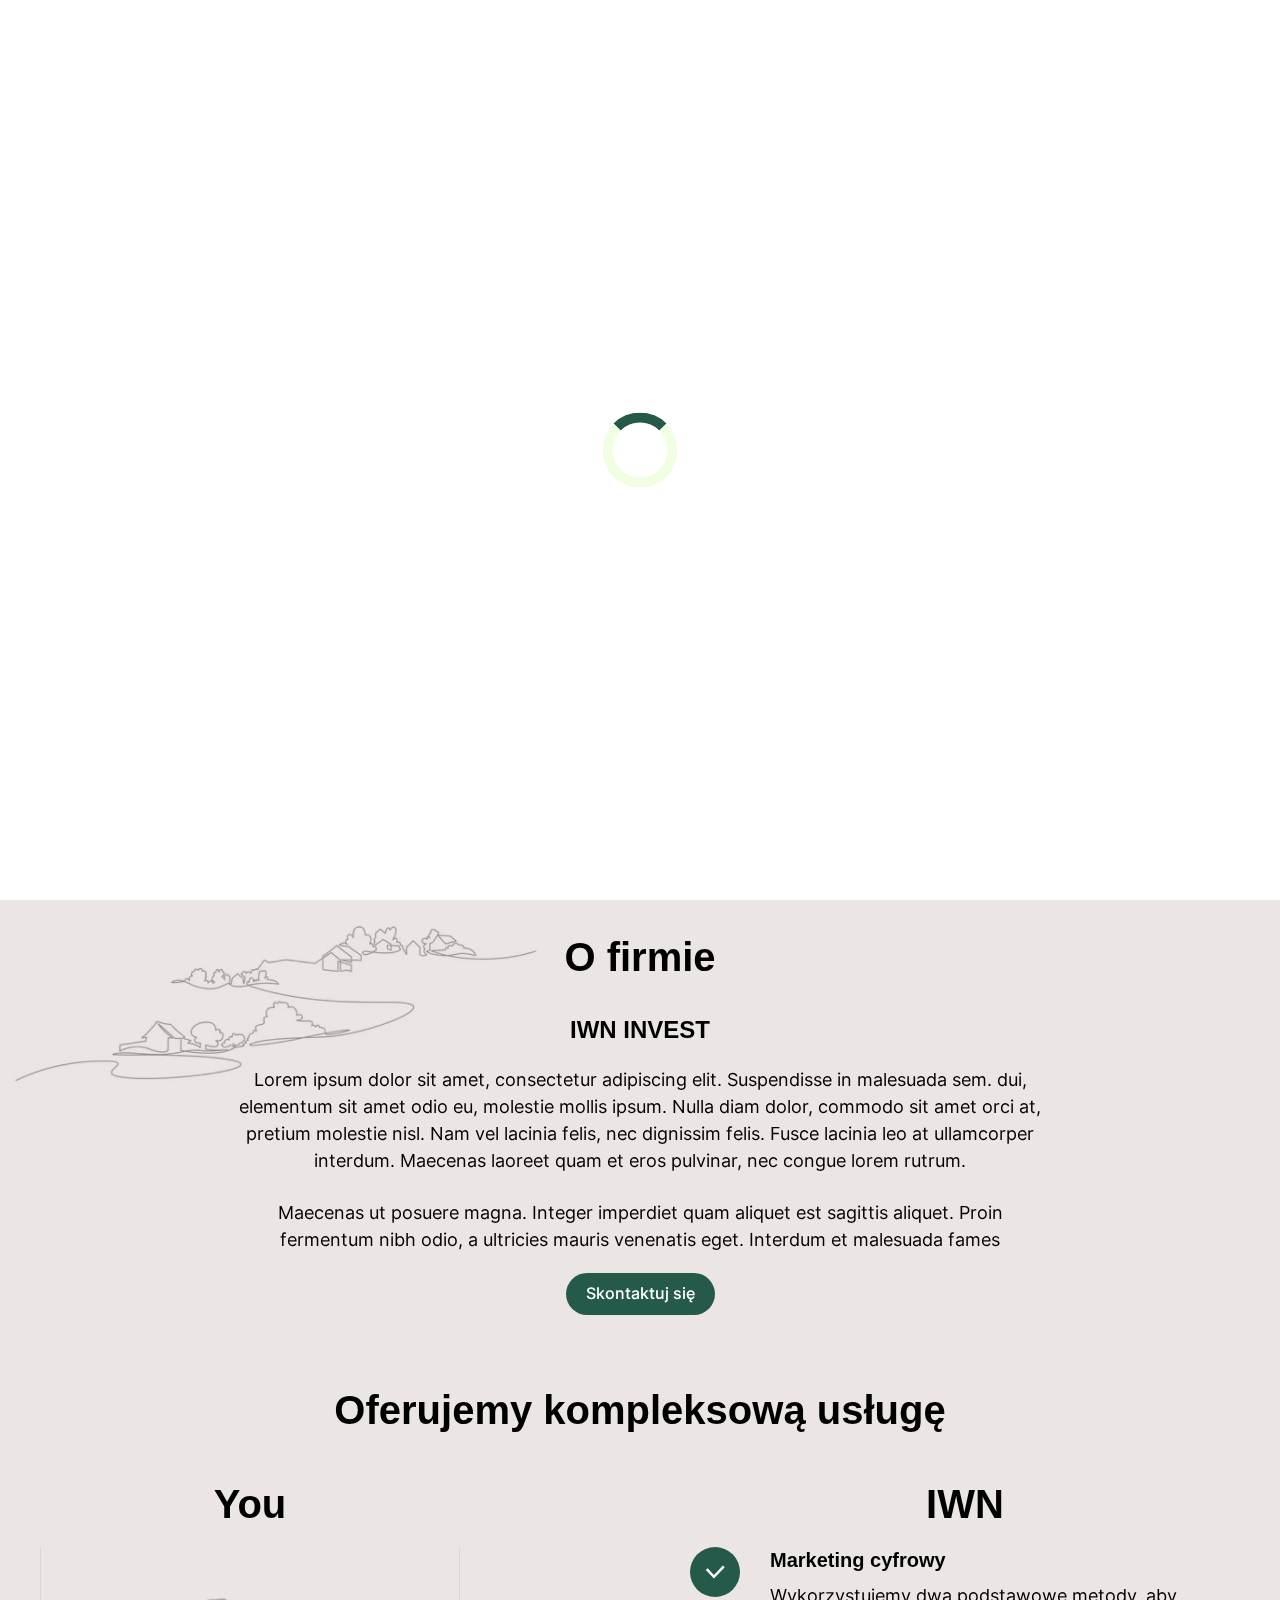
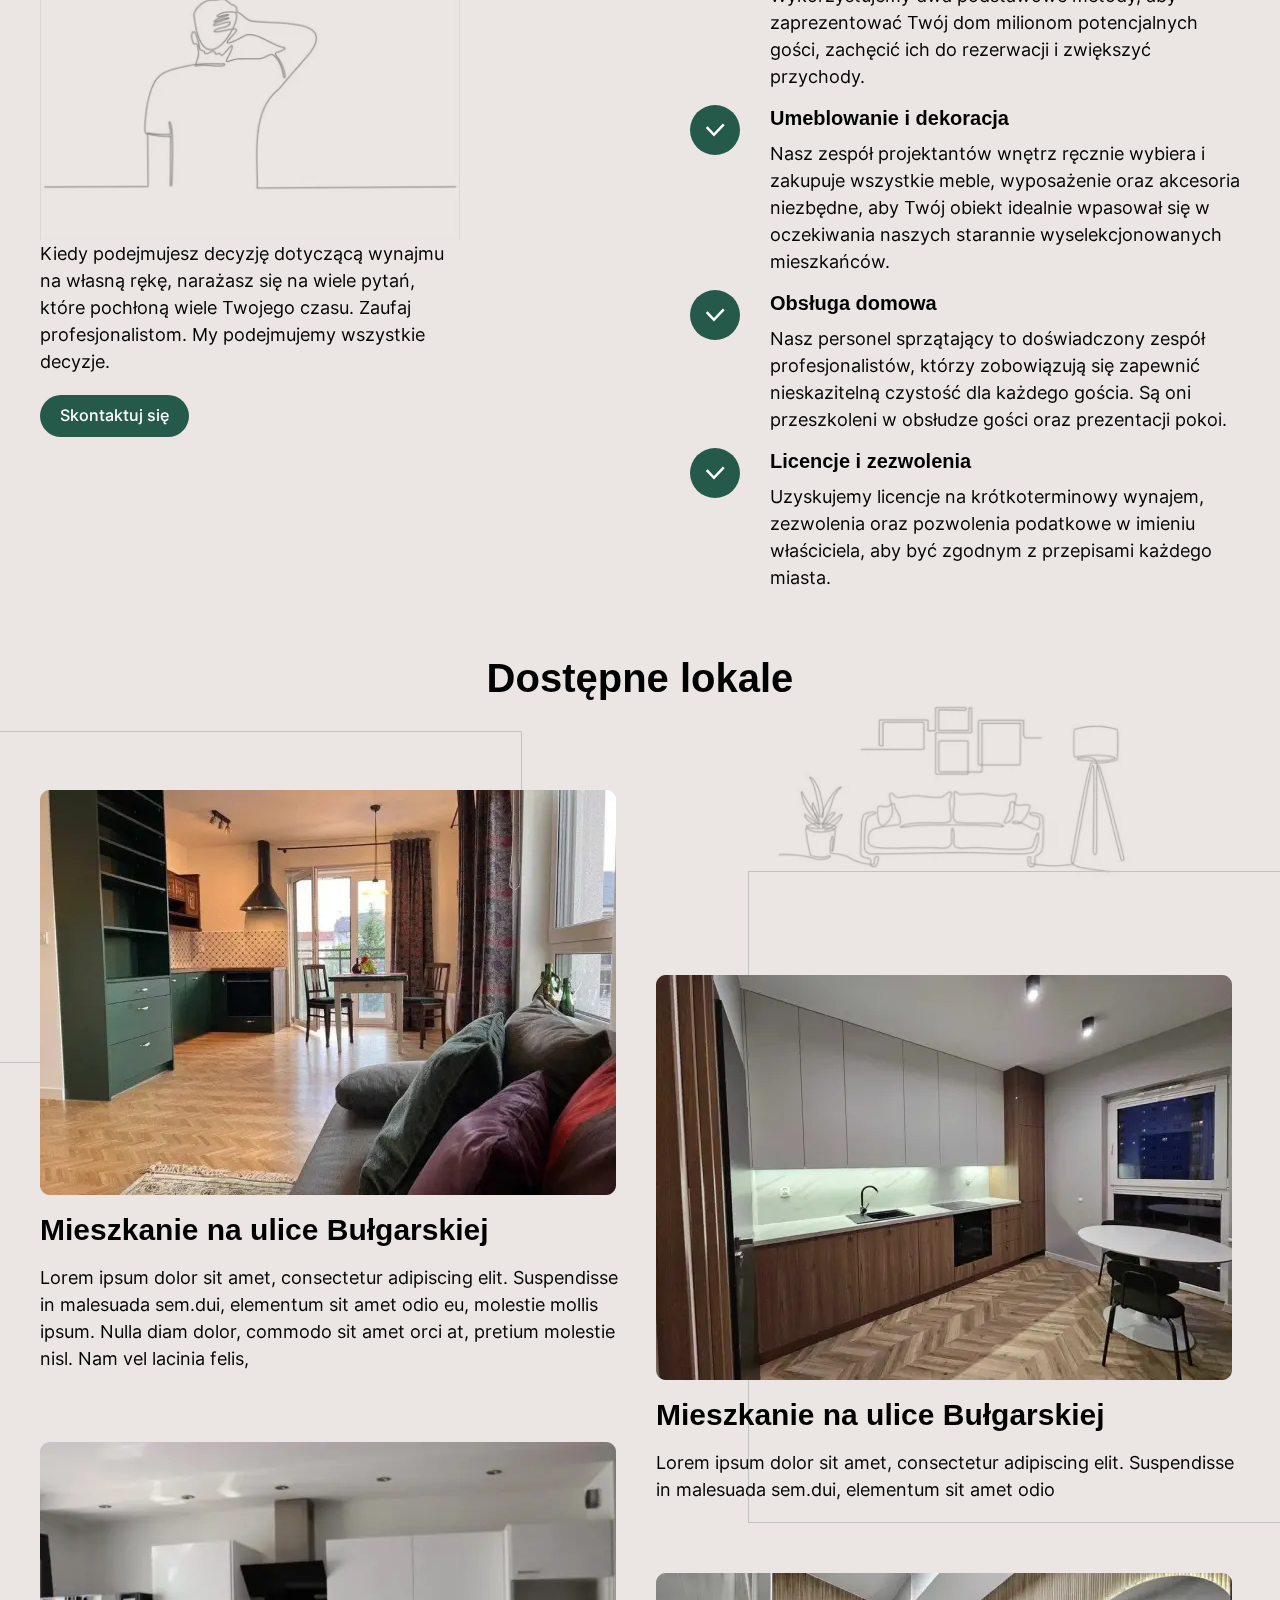
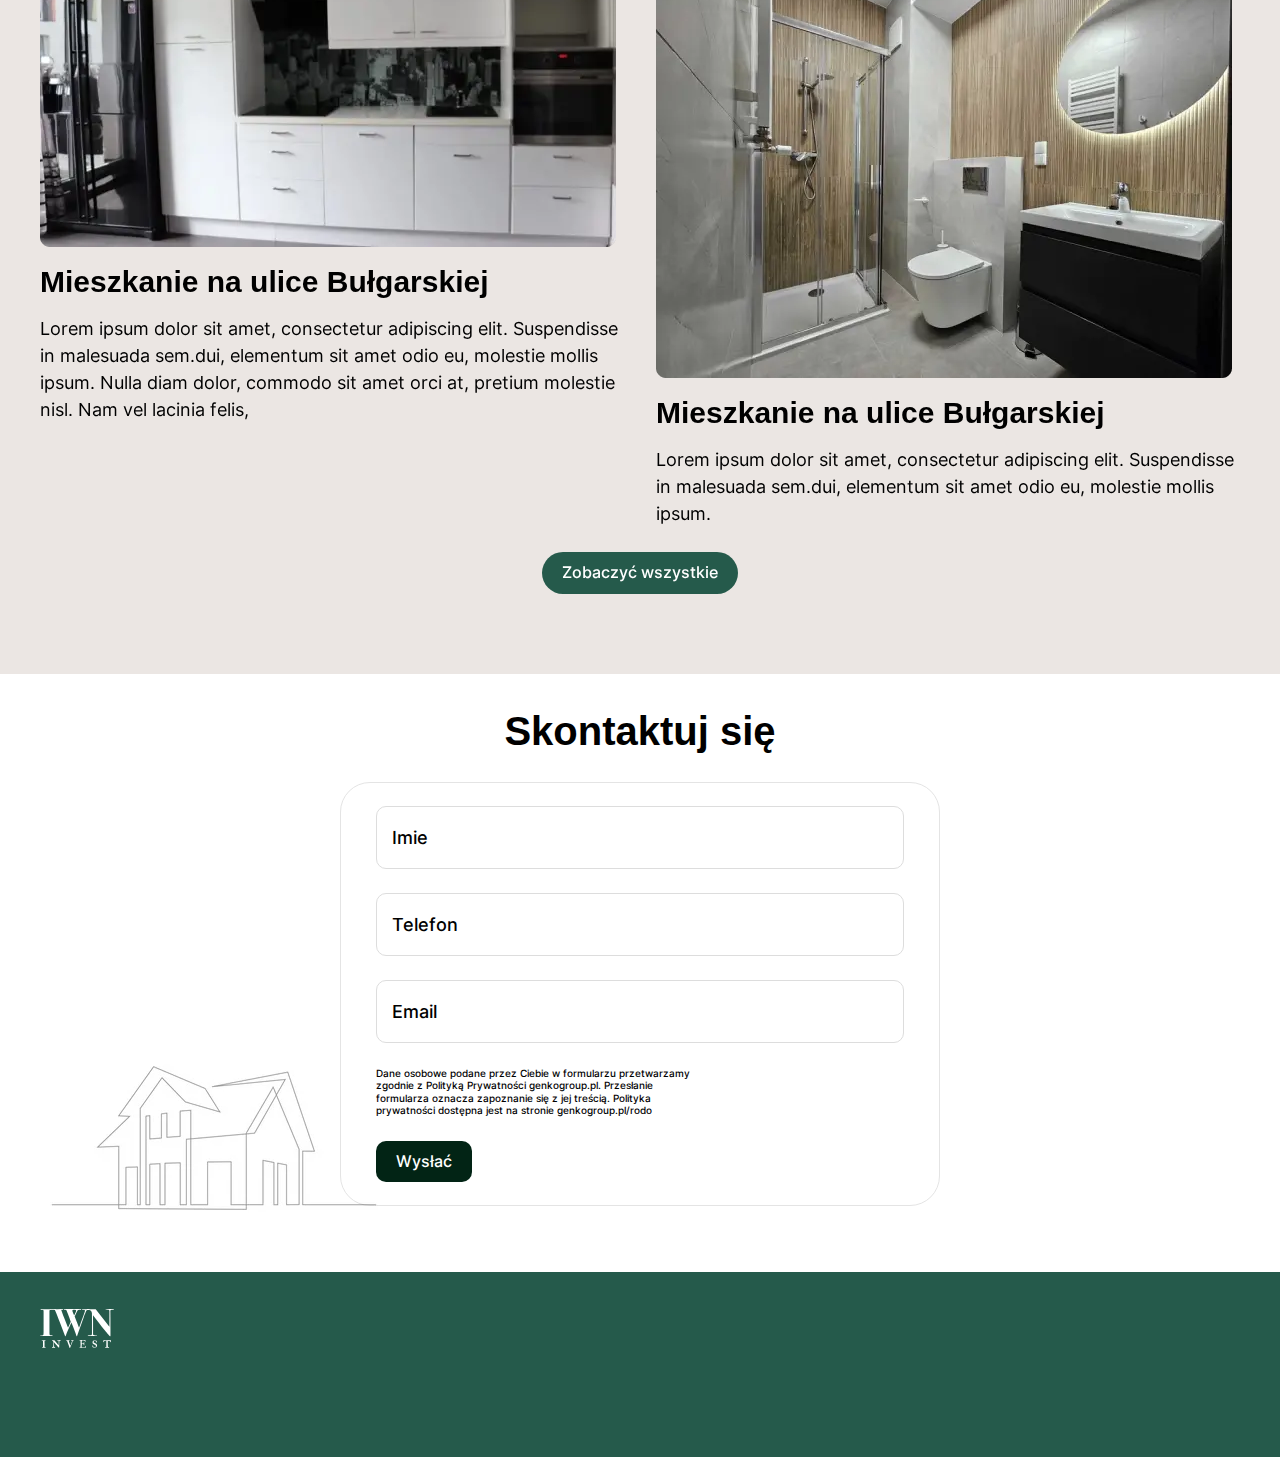
==== index.html @ 182d67d9 "update prod" ====
<!DOCTYPE html>
<html lang="en">
	<head>
	<meta charset="UTF-8" />
	<meta http-equiv="X-UA-Compatible" content="IE=edge" />
	<meta name="viewport" content="width=device-width, initial-scale=1.0" />
	<!-- <link
		rel="icon"
		type="image/x-icon"
		href="https://genkogroup.pl/favicon.ico"
	/> -->
	<link rel="stylesheet" href="css/style.min.css?_v=20240312161203" />
	<title>IWN INVEST</title>
	<link
		rel="stylesheet"
		href="https://cdnjs.cloudflare.com/ajax/libs/animate.css/4.1.1/animate.min.css?_v=20240312161203"
	/>
	<link
		rel="stylesheet"
		href="https://unpkg.com/swiper@8/swiper-bundle.min.css?_v=20240312161203"
	/>
	<link
		rel="stylesheet"
		href="https://cdn.jsdelivr.net/npm/@fancyapps/ui@5.0/dist/fancybox/fancybox.css?_v=20240312161203"
	/>
</head>

	<body id="main-page">
		<div id="preloader" class="preloader">
	<div class="preloader__loader"></div>
</div>
 <header id="header">
	<div class="container">
		<a href="" class="logo">
			<img src="img/icons/logo.svg" alt="logo" />
		</a>
		<nav class="navigation">
			<ul class="menu">
				<li>
					<a href="#section-about-us" class="link link-anchor">O firmie</a>
				</li>
				<li>
					<a href="#section-services" class="link link-anchor"
						>Dla właściciela</a
					>
				</li>
				<li>
					<a href="#section-available-premises" class="link link-anchor"
						>Dostępne lokale</a
					>
				</li>
				<li><a href="#section-contact-form" class="link">Kontakt</a></li>
			</ul>
		</nav>
	</div>
</header>
<a href="javascript: void(0)" class="link-arrow-top hidden">
	<svg
		width="32"
		height="21"
		viewBox="0 0 32 21"
		fill="none"
		xmlns="http://www.w3.org/2000/svg"
	>
		<path d="M1 20L16 2L31 20" stroke="white" stroke-width="2" />
	</svg>
</a>

		<main id="main">
			<section class="section-slider">
				<div class="container">
					<!-- Slider main container -->
					<div class="swiper slider-main-block">
						<!-- Additional required wrapper -->
						<div class="swiper-wrapper">
							<!-- Slides -->
							<div class="swiper-slide">
								<picture><source srcset="img/slider/slide-pic.webp" type="image/webp"><img src="img/slider/slide-pic.png" alt="slide picture" /></picture>
							</div>
							<div class="swiper-slide">
								<picture><source srcset="img/slider/slide-pic.webp" type="image/webp"><img src="img/slider/slide-pic.png" alt="slide picture" /></picture>
							</div>
							<div class="swiper-slide">
								<picture><source srcset="img/slider/slide-pic.webp" type="image/webp"><img src="img/slider/slide-pic.png" alt="slide picture" /></picture>
							</div>
							<div class="swiper-slide">
								<picture><source srcset="img/slider/slide-pic.webp" type="image/webp"><img src="img/slider/slide-pic.png" alt="slide picture" /></picture>
							</div>
							<div class="swiper-slide">
								<picture><source srcset="img/slider/slide-pic.webp" type="image/webp"><img src="img/slider/slide-pic.png" alt="slide picture" /></picture>
							</div>
						</div>
						<!-- If we need pagination -->
						<!-- <div class="swiper-pagination"></div> -->

						<!-- If we need navigation buttons -->
						<!-- <div class="swiper-button-prev"></div>
						<div class="swiper-button-next"></div> -->

						<!-- If we need scrollbar -->
						<!-- <div class="swiper-scrollbar"></div> -->
					</div>
					<h1 class="h1">Pozwól IWN zarządzać Twoją nieruchomością</h1>
					<a href="#section-contact-form" class="button variant1">Skontaktuj</a>
				</div>
			</section>
			<section class="section-about-us" id="section-about-us">
				<div class="image">
					<picture><source srcset="img/village.webp" type="image/webp"><img src="img/village.png" alt="village" /></picture>
				</div>
				<div class="container">
					<div class="content">
						<h2 class="h2">O firmie</h2>
						<h4 class="h4">IWN INVEST</h4>
						<p class="normalText mb">
							Lorem ipsum dolor sit amet, consectetur adipiscing elit.
							Suspendisse in malesuada sem. dui, elementum sit amet odio eu,
							molestie mollis ipsum. Nulla diam dolor, commodo sit amet orci at,
							pretium molestie nisl. Nam vel lacinia felis, nec dignissim felis.
							Fusce lacinia leo at ullamcorper interdum. Maecenas laoreet quam
							et eros pulvinar, nec congue lorem rutrum.
						</p>
						<p class="normalText">
							Maecenas ut posuere magna. Integer imperdiet quam aliquet est
							sagittis aliquet. Proin fermentum nibh odio, a ultricies mauris
							venenatis eget. Interdum et malesuada fames
						</p>
						<a href="#section-contact-form" class="button variant2"
							>Skontaktuj się</a
						>
					</div>
				</div>
			</section>
			<section class="section-services" id="section-services">
				<div class="container">
					<h2 class="h2">Oferujemy kompleksową usługę</h2>
					<div class="content">
						<div class="item">
							<h2 class="h2">You</h2>
							<div class="picture">
								<picture><source srcset="img/person.webp" type="image/webp"><img src="img/person.png" alt="person" /></picture>
							</div>
							<p class="normalText">
								Kiedy podejmujesz decyzję dotyczącą wynajmu na własną rękę,
								narażasz się na wiele pytań, które pochłoną wiele Twojego czasu.
								Zaufaj profesjonalistom. My podejmujemy wszystkie decyzje.
							</p>
							<a href="#section-contact-form" class="button variant2"
								>Skontaktuj się</a
							>
						</div>
						<div class="item">
							<h2 class="h2">IWN</h2>
							<div class="row-item">
								<div class="check">
									<svg
										width="24"
										height="16"
										viewBox="0 0 24 16"
										fill="none"
										xmlns="http://www.w3.org/2000/svg"
									>
										<path
											d="M2.05933 4.5081L10.7335 13.7067L22.5305 1.19659"
											stroke="white"
											stroke-width="3"
										/>
									</svg>
								</div>
								<div class="description">
									<h5 class="h5">Marketing сyfrowy</h5>
									<p class="normalText">
										Wykorzystujemy dwa podstawowe metody, aby zaprezentować Twój
										dom milionom potencjalnych gości, zachęcić ich do rezerwacji
										i zwiększyć przychody.
									</p>
								</div>
							</div>
							<div class="row-item">
								<div class="check">
									<svg
										width="24"
										height="16"
										viewBox="0 0 24 16"
										fill="none"
										xmlns="http://www.w3.org/2000/svg"
									>
										<path
											d="M2.05933 4.5081L10.7335 13.7067L22.5305 1.19659"
											stroke="white"
											stroke-width="3"
										/>
									</svg>
								</div>
								<div class="description">
									<h5 class="h5">Umeblowanie i dekoracja</h5>
									<p class="normalText">
										Nasz zespół projektantów wnętrz ręcznie wybiera i zakupuje
										wszystkie meble, wyposażenie oraz akcesoria niezbędne, aby
										Twój obiekt idealnie wpasował się w oczekiwania naszych
										starannie wyselekcjonowanych mieszkańców.
									</p>
								</div>
							</div>
							<div class="row-item">
								<div class="check">
									<svg
										width="24"
										height="16"
										viewBox="0 0 24 16"
										fill="none"
										xmlns="http://www.w3.org/2000/svg"
									>
										<path
											d="M2.05933 4.5081L10.7335 13.7067L22.5305 1.19659"
											stroke="white"
											stroke-width="3"
										/>
									</svg>
								</div>
								<div class="description">
									<h5 class="h5">Obsługa domowa</h5>
									<p class="normalText">
										Nasz personel sprzątający to doświadczony zespół
										profesjonalistów, którzy zobowiązują się zapewnić
										nieskazitelną czystość dla każdego gościa. Są oni
										przeszkoleni w obsłudze gości oraz prezentacji pokoi.
									</p>
								</div>
							</div>
							<div class="row-item">
								<div class="check">
									<svg
										width="24"
										height="16"
										viewBox="0 0 24 16"
										fill="none"
										xmlns="http://www.w3.org/2000/svg"
									>
										<path
											d="M2.05933 4.5081L10.7335 13.7067L22.5305 1.19659"
											stroke="white"
											stroke-width="3"
										/>
									</svg>
								</div>
								<div class="description">
									<h5 class="h5">Licencje i zezwolenia</h5>
									<p class="normalText">
										Uzyskujemy licencje na krótkoterminowy wynajem, zezwolenia
										oraz pozwolenia podatkowe w imieniu właściciela, aby być
										zgodnym z przepisami każdego miasta.
									</p>
								</div>
							</div>
						</div>
					</div>
				</div>
			</section>
			<section
				class="section-available-premises"
				id="section-available-premises"
			>
				<div class="container">
					<h2 class="h2">Dostępne lokale</h2>
					<div class="image">
						<picture><source srcset="img/interior.webp" type="image/webp"><img src="img/interior.png" alt="interior" /></picture>
					</div>
					<div class="content">
						<div class="column">
							<a href="cart-page.html" class="cart">
								<div class="picture">
									<picture><source srcset="img/pic-1.webp" type="image/webp"><img src="img/pic-1.png" alt="pic 1" /></picture>
								</div>
								<h3 class="h3">Mieszkanie na ulice Bułgarskiej</h3>
								<p class="normalText">
									Lorem ipsum dolor sit amet, consectetur adipiscing elit.
									Suspendisse in malesuada sem.dui, elementum sit amet odio eu,
									molestie mollis ipsum. Nulla diam dolor, commodo sit amet orci
									at, pretium molestie nisl. Nam vel lacinia felis,
								</p>
							</a>
							<a href="cart-page.html" class="cart">
								<div class="picture">
									<picture><source srcset="img/pic-3.webp" type="image/webp"><img src="img/pic-3.png" alt="pic 3" /></picture>
								</div>
								<h3 class="h3">Mieszkanie na ulice Bułgarskiej</h3>
								<p class="normalText">
									Lorem ipsum dolor sit amet, consectetur adipiscing elit.
									Suspendisse in malesuada sem.dui, elementum sit amet odio eu,
									molestie mollis ipsum. Nulla diam dolor, commodo sit amet orci
									at, pretium molestie nisl. Nam vel lacinia felis,
								</p>
							</a>
						</div>
						<div class="column">
							<a href="cart-page.html" class="cart">
								<div class="picture">
									<picture><source srcset="img/pic-2.webp" type="image/webp"><img src="img/pic-2.png" alt="pic 2" /></picture>
								</div>
								<h3 class="h3">Mieszkanie na ulice Bułgarskiej</h3>
								<p class="normalText">
									Lorem ipsum dolor sit amet, consectetur adipiscing elit.
									Suspendisse in malesuada sem.dui, elementum sit amet odio
								</p>
							</a>
							<a href="cart-page.html" class="cart">
								<div class="picture">
									<picture><source srcset="img/pic-4.webp" type="image/webp"><img src="img/pic-4.png" alt="pic 4" /></picture>
								</div>
								<h3 class="h3">Mieszkanie na ulice Bułgarskiej</h3>
								<p class="normalText">
									Lorem ipsum dolor sit amet, consectetur adipiscing elit.
									Suspendisse in malesuada sem.dui, elementum sit amet odio eu,
									molestie mollis ipsum.
								</p>
							</a>
						</div>
					</div>
					<a href="catalog-page.html" class="button variant2"
						>Zobaczyć wszystkie</a
					>
				</div>
			</section>
			<section class="section-contact-form" id="section-contact-form">
	<div class="image">
		<picture><source srcset="img/house.webp" type="image/webp"><img src="img/house.png" alt="house" /></picture>
	</div>
	<div class="container">
		<h2 class="h2">Skontaktuj się</h2>
		<from class="form">
			<input type="text" placeholder="Imie" name="imie" />
			<input type="text" placeholder="Telefon" name="telefon" />
			<input type="text" placeholder="Email" name="email" />
			<p class="smallText">
				Dane osobowe podane przez Ciebie w formularzu przetwarzamy zgodnie z
				Polityką Prywatności genkogroup.pl. Przesłanie formularza oznacza
				zapoznanie się z jej treścią. Polityka prywatności dostępna jest na
				stronie genkogroup.pl/rodo
			</p>
			<button class="button variant3">Wysłać</button>
		</from>
	</div>
</section>

		</main>
		<footer id="footer">
	<div class="container">
		<a href="" class="logo">
			<img src="img/icons/logo.svg" alt="logo" />
		</a>
	</div>
</footer>

		<script src="js/app.min.js?_v=20240312161203"></script>
	</body>
</html>
---- css/style.min.css ----
@font-face{font-family:InterMedium;font-display:swap;src:url(../fonts/Inter-Medium.woff2) format("woff2"),url(../fonts/Inter-Medium.woff) format("woff");font-weight:500;font-style:normal}@font-face{font-family:InterRegular;font-display:swap;src:url(../fonts/Inter-Regular.woff2) format("woff2"),url(../fonts/Inter-Regular.woff) format("woff");font-weight:400;font-style:normal}@font-face{font-family:InterSemibold;font-display:swap;src:url(../fonts/Inter-SemiBold.woff2) format("woff2"),url(../fonts/Inter-SemiBold.woff) format("woff");font-weight:600;font-style:normal}@font-face{font-family:TimesNewRomanBold;font-display:swap;src:url(../fonts/Times-New-Roman-Bold.woff2) format("woff2"),url(../fonts/Times-New-Roman-Bold.woff) format("woff");font-weight:400;font-style:normal}#header{position:absolute;left:0;right:0;top:20px}#header .container{display:-webkit-box;display:-ms-flexbox;display:flex;-webkit-box-pack:justify;-ms-flex-pack:justify;justify-content:space-between;-webkit-box-align:end;-ms-flex-align:end;align-items:flex-end}#header .container .logo{display:-webkit-box;display:-ms-flexbox;display:flex}#header .container .navigation .menu{display:-webkit-box;display:-ms-flexbox;display:flex;-webkit-box-align:center;-ms-flex-align:center;align-items:center;gap:0 50px}#footer{background-color:#255a4b;height:185px;padding:25px 0}#footer .container .logo{display:-webkit-box;display:-ms-flexbox;display:flex;width:-webkit-fit-content;width:-moz-fit-content;width:fit-content}.section-contact-form{padding:30px 0 66px;position:relative;background-color:#fff}.section-contact-form .image{max-width:360px;left:34px;bottom:14px}.section-contact-form .container .h2{margin-bottom:24px}.section-contact-form .container .form{max-width:600px;margin:0 auto;width:100%;display:-webkit-box;display:-ms-flexbox;display:flex;-webkit-box-orient:vertical;-webkit-box-direction:normal;-ms-flex-direction:column;flex-direction:column;gap:24px;border:1px solid #e4e4e4;border-radius:30px;padding:23px 35px}.section-contact-form .container .form .smallText{width:330px}#catalog-page #header .container .logo{-webkit-filter:invert(1);filter:invert(1)}#catalog-page #header .container .link{color:#000}#catalog-page #header .container .link:hover{color:#fff}#catalog-page #main .section-available-premises{padding:136px 0 40px}#catalog-page #main .section-available-premises .container .h2{margin-bottom:120px}#catalog-page #main .section-available-premises .container:before{top:115px}#catalog-page #main .section-available-premises .container:after{top:265px}#cart-page #header .container .logo{-webkit-filter:invert(1);filter:invert(1)}#cart-page #header .container .link{color:#000}#cart-page #header .container .link:hover{color:#fff}#cart-page #main .section-information-cart{padding:136px 0 130px}#cart-page #main .section-information-cart .container{position:relative}#cart-page #main .section-information-cart .container .image{max-width:380px;bottom:-90px;right:0}#cart-page #main .section-information-cart .container .h2{margin-bottom:42px}#cart-page #main .section-information-cart .container .gallery{margin-bottom:42px;display:-webkit-box;display:-ms-flexbox;display:flex;-webkit-box-orient:horizontal;-webkit-box-direction:normal;-ms-flex-flow:row wrap;flex-flow:row wrap;-webkit-box-pack:justify;-ms-flex-pack:justify;justify-content:space-between;gap:42px 0}#cart-page #main .section-information-cart .container .gallery .gallery-picture{display:-webkit-box;display:-ms-flexbox;display:flex}#cart-page #main .section-information-cart .container .description .normalText{margin-bottom:20px}#cart-page #main .section-information-cart .container .description>.h4{margin-bottom:20px;text-align:left}#cart-page #main .section-information-cart .container .description .item.mb{margin-bottom:20px}#cart-page #main .section-information-cart .container .description .item .largeText{margin-top:7px}#cart-page #main .section-information-cart .container .description .wrapper-item{display:-webkit-box;display:-ms-flexbox;display:flex;-webkit-box-align:stretch;-ms-flex-align:stretch;align-items:stretch;gap:78px;margin-bottom:20px}::-webkit-scrollbar{width:8px}::-webkit-scrollbar-track{background:#ddd}::-webkit-scrollbar-thumb{background:#022415}::-webkit-scrollbar-thumb:window-inactive{background:#022415}::-moz-selection{background:#ddd;color:#fff}::selection{background:#ddd;color:#fff}a,a:focus,button,button:focus,input,input:focus,textarea,textarea:focus{outline:0!important}:focus{outline:0!important;outline-offset:0!important}select,select:focus{outline:0!important}*{margin:0;padding:0;-webkit-box-sizing:border-box;box-sizing:border-box}body{position:relative;font-size:18px;line-height:27px;font-family:InterRegular,sans-serif,sans-serif;color:#000;background-color:#ebe6e3}picture{display:-webkit-box;display:-ms-flexbox;display:flex;-webkit-box-pack:center;-ms-flex-pack:center;justify-content:center}picture img{width:100%}button{cursor:pointer;border:none;background:0 0}input{border:1px solid #ddd;background-color:#fff;border-radius:10px;padding:17px 15px;width:100%;font-size:18px;line-height:27px;letter-spacing:1%;font-family:InterMedium,sans-serif;color:#000}input::-webkit-input-placeholder{color:#000;opacity:1}input::-moz-placeholder{color:#000;opacity:1}input:-ms-input-placeholder{color:#000;opacity:1}input::-ms-input-placeholder{color:#000;opacity:1}input::placeholder{color:#000;opacity:1}input:-ms-input-placeholder{color:#000}input::-ms-input-placeholder{color:#000}ul{list-style:none;margin:0;padding:0}h1,h2,h3,h4,h5,h6{text-align:center}.h1{font-size:60px;line-height:81px;color:#fff;font-family:TimesNewRomanBold,sans-serif}.h2{font-size:40px;line-height:54px;color:#000;font-family:TimesNewRomanBold,sans-serif}.h3{font-size:30px;line-height:40.5px;color:#000;font-family:TimesNewRomanBold,sans-serif}.h4{font-size:24px;line-height:32.4px;color:#000;font-family:TimesNewRomanBold,sans-serif}.h5{font-size:20px;line-height:27px;color:#000;font-family:TimesNewRomanBold,sans-serif}li{font-size:initial;line-height:initial}a{text-decoration:none}.link{font-size:18px;line-height:24.3px;color:#fff;font-family:TimesNewRomanBold,sans-serif;-webkit-transition:.5s all;-o-transition:.5s all;transition:.5s all}.link:hover{color:#022415}.largeText{font-size:24px;line-height:32.4px;font-family:InterSemiBold,sans-serif;color:#000}.normalText{font-size:18px;line-height:27px;font-family:InterRegular,sans-serif;letter-spacing:1%;color:#000}.littleText{font-size:16px;line-height:24px;font-family:InterMedium,sans-serif;letter-spacing:1%;color:#000}.smallText{font-size:10px;line-height:12.5px;font-family:InterMedium,sans-serif;letter-spacing:1%;color:#000}.button{font-size:16px;line-height:21.6px;padding:10px 20px;width:-webkit-fit-content;width:-moz-fit-content;width:fit-content;-webkit-transition:.5s all;-o-transition:.5s all;transition:.5s all;display:-webkit-box;display:-ms-flexbox;display:flex;font-family:InterMedium,sans-serif}.button.variant1{color:#000;background-color:#f0ffe2;border-radius:100px}.button.variant1:hover{color:#fff;background-color:#022415}.button.variant2{color:#fff;background-color:#255a4b;border-radius:100px}.button.variant2:hover{color:#000;background-color:#f0ffe2}.button.variant3{color:#fff;background-color:#022415;border-radius:10px}.button.variant3:hover{background-color:#255a4b}.hidden{display:none!important}.container{margin:0 auto;max-width:1200px;width:100%}.image{display:-webkit-box;display:-ms-flexbox;display:flex;position:absolute;width:100%}.image img{width:100%;mix-blend-mode:multiply}.link-arrow-top{width:50px;height:50px;border:none;border-radius:50%;background-color:#022415;outline:0;cursor:pointer;position:fixed;right:50px;bottom:50px;z-index:90;display:-webkit-box;display:-ms-flexbox;display:flex;-webkit-box-align:center;-ms-flex-align:center;align-items:center;-webkit-box-pack:center;-ms-flex-pack:center;justify-content:center;-webkit-transition:.5s all;-o-transition:.5s all;transition:.5s all}.link-arrow-top svg{width:20px}.link-arrow-top:hover{background-color:#255a4b}.preloader{position:fixed;left:0;top:0;width:100%;height:100%;background-color:#fff;z-index:1000;-webkit-transition:.5s all;-o-transition:.5s all;transition:.5s all;opacity:1;visibility:visible}.preloader__loader{width:75px;height:75px;border:10px solid #f0ffe2;position:absolute;border-radius:50%;border-top-color:#255a4b;left:50%;top:50%;-webkit-transform:translate(-50%,-50%);-ms-transform:translate(-50%,-50%);transform:translate(-50%,-50%);-webkit-animation:2s spin infinite linear;animation:2s spin infinite linear}.preloader.done{opacity:0;visibility:hidden}@-webkit-keyframes spin{from{-webkit-transform:translate(-50%,-50%) rotate(0);transform:translate(-50%,-50%) rotate(0)}to{-webkit-transform:translate(-50%,-50%) rotate(360deg);transform:translate(-50%,-50%) rotate(360deg)}}@keyframes spin{from{-webkit-transform:translate(-50%,-50%) rotate(0);transform:translate(-50%,-50%) rotate(0)}to{-webkit-transform:translate(-50%,-50%) rotate(360deg);transform:translate(-50%,-50%) rotate(360deg)}}.link-back{display:-webkit-box;display:-ms-flexbox;display:flex;position:absolute;left:0;z-index:1;top:20px}.section-available-premises .container{position:relative}.section-available-premises .container:before{content:"";position:absolute;width:600px;z-index:0;height:330px;left:-120px;top:80px;border:1px solid #c2c2c2}.section-available-premises .container:after{content:"";position:absolute;border:1px solid #c2c2c2;width:620px;height:650px;top:220px;z-index:0;right:-130px}.section-available-premises .container .content{position:relative;z-index:1;display:-webkit-box;display:-ms-flexbox;display:flex;-webkit-box-align:start;-ms-flex-align:start;align-items:flex-start;-webkit-box-pack:justify;-ms-flex-pack:justify;justify-content:space-between}.section-available-premises .container .content .column{width:calc(50% - 16px);display:-webkit-box;display:-ms-flexbox;display:flex;-webkit-box-orient:vertical;-webkit-box-direction:normal;-ms-flex-direction:column;flex-direction:column;gap:70px 0}.section-available-premises .container .content .column:last-child{padding-top:185px}.section-available-premises .container .content .column .cart{width:100%}.section-available-premises .container .content .column .cart:hover .picture img{-webkit-transform:scale(1.04);-ms-transform:scale(1.04);transform:scale(1.04)}.section-available-premises .container .content .column .cart .picture{display:-webkit-box;display:-ms-flexbox;display:flex;margin-bottom:15px}.section-available-premises .container .content .column .cart .picture img{width:100%;-webkit-transition:.5s all;-o-transition:.5s all;transition:.5s all}.section-available-premises .container .content .column .cart h3{text-align:left;margin-bottom:13px}.section-available-premises .container .button{margin:25px auto 0}#main-page #main .section-slider{padding-top:106px;height:100vh;background-color:#255a4b;display:-webkit-box;display:-ms-flexbox;display:flex;-webkit-box-align:center;-ms-flex-align:center;align-items:center}#main-page #main .section-slider .container{position:relative}#main-page #main .section-slider .container .slider-main-block{width:100%}#main-page #main .section-slider .container .slider-main-block .swiper-slide img{width:100%}#main-page #main .section-slider .container .h1{left:50%;-webkit-transform:translateX(-50%);-ms-transform:translateX(-50%);transform:translateX(-50%);z-index:10;bottom:100px;width:100%;position:absolute}#main-page #main .section-slider .container .button{margin:30px auto 0}#main-page #main .section-about-us{padding:30px 0 34px;position:relative}#main-page #main .section-about-us .image{max-width:532px;left:9px;top:0}#main-page #main .section-about-us .container{display:-webkit-box;display:-ms-flexbox;display:flex;-webkit-box-pack:center;-ms-flex-pack:center;justify-content:center}#main-page #main .section-about-us .container .content{max-width:820px;width:100%}#main-page #main .section-about-us .container .content .h2{margin-bottom:30px}#main-page #main .section-about-us .container .content .h4{margin-bottom:20px}#main-page #main .section-about-us .container .content .mb{margin-bottom:25px}#main-page #main .section-about-us .container .content p{text-align:center}#main-page #main .section-about-us .container .content .button{margin:20px auto 0}#main-page #main .section-services{padding:34px 0 30px}#main-page #main .section-services .container>.h2{margin-bottom:40px}#main-page #main .section-services .container .content{display:-webkit-box;display:-ms-flexbox;display:flex;-webkit-box-align:start;-ms-flex-align:start;align-items:flex-start;-webkit-box-pack:justify;-ms-flex-pack:justify;justify-content:space-between;gap:80px}#main-page #main .section-services .container .content .item{width:calc(50% - 50px)}#main-page #main .section-services .container .content .item:first-child{max-width:420px;width:100%}#main-page #main .section-services .container .content .item .h2{margin-bottom:16px}#main-page #main .section-services .container .content .item .button{margin-top:20px}#main-page #main .section-services .container .content .item .picture{display:-webkit-box;display:-ms-flexbox;display:flex}#main-page #main .section-services .container .content .item .picture img{mix-blend-mode:multiply;width:100%}#main-page #main .section-services .container .content .item .row-item{margin-bottom:15px;display:-webkit-box;display:-ms-flexbox;display:flex;-webkit-box-align:start;-ms-flex-align:start;align-items:flex-start;gap:30px}#main-page #main .section-services .container .content .item .row-item .check{height:50px;width:50px;min-width:50px;border-radius:50%;display:-webkit-box;display:-ms-flexbox;display:flex;-webkit-box-align:center;-ms-flex-align:center;align-items:center;background-color:#255a4b;-webkit-box-pack:center;-ms-flex-pack:center;justify-content:center}#main-page #main .section-services .container .content .item .row-item .check svg{width:20px}#main-page #main .section-services .container .content .item .row-item .description .h5{text-align:left;margin-bottom:8px}#main-page #main .section-services .container .content .item :last-child{margin-bottom:0}#main-page #main .section-available-premises{padding:30px 0 80px}#main-page #main .section-available-premises .container .h2{margin-bottom:85px}#main-page #main .section-available-premises .container .image{max-width:380px;right:90px;top:42px}
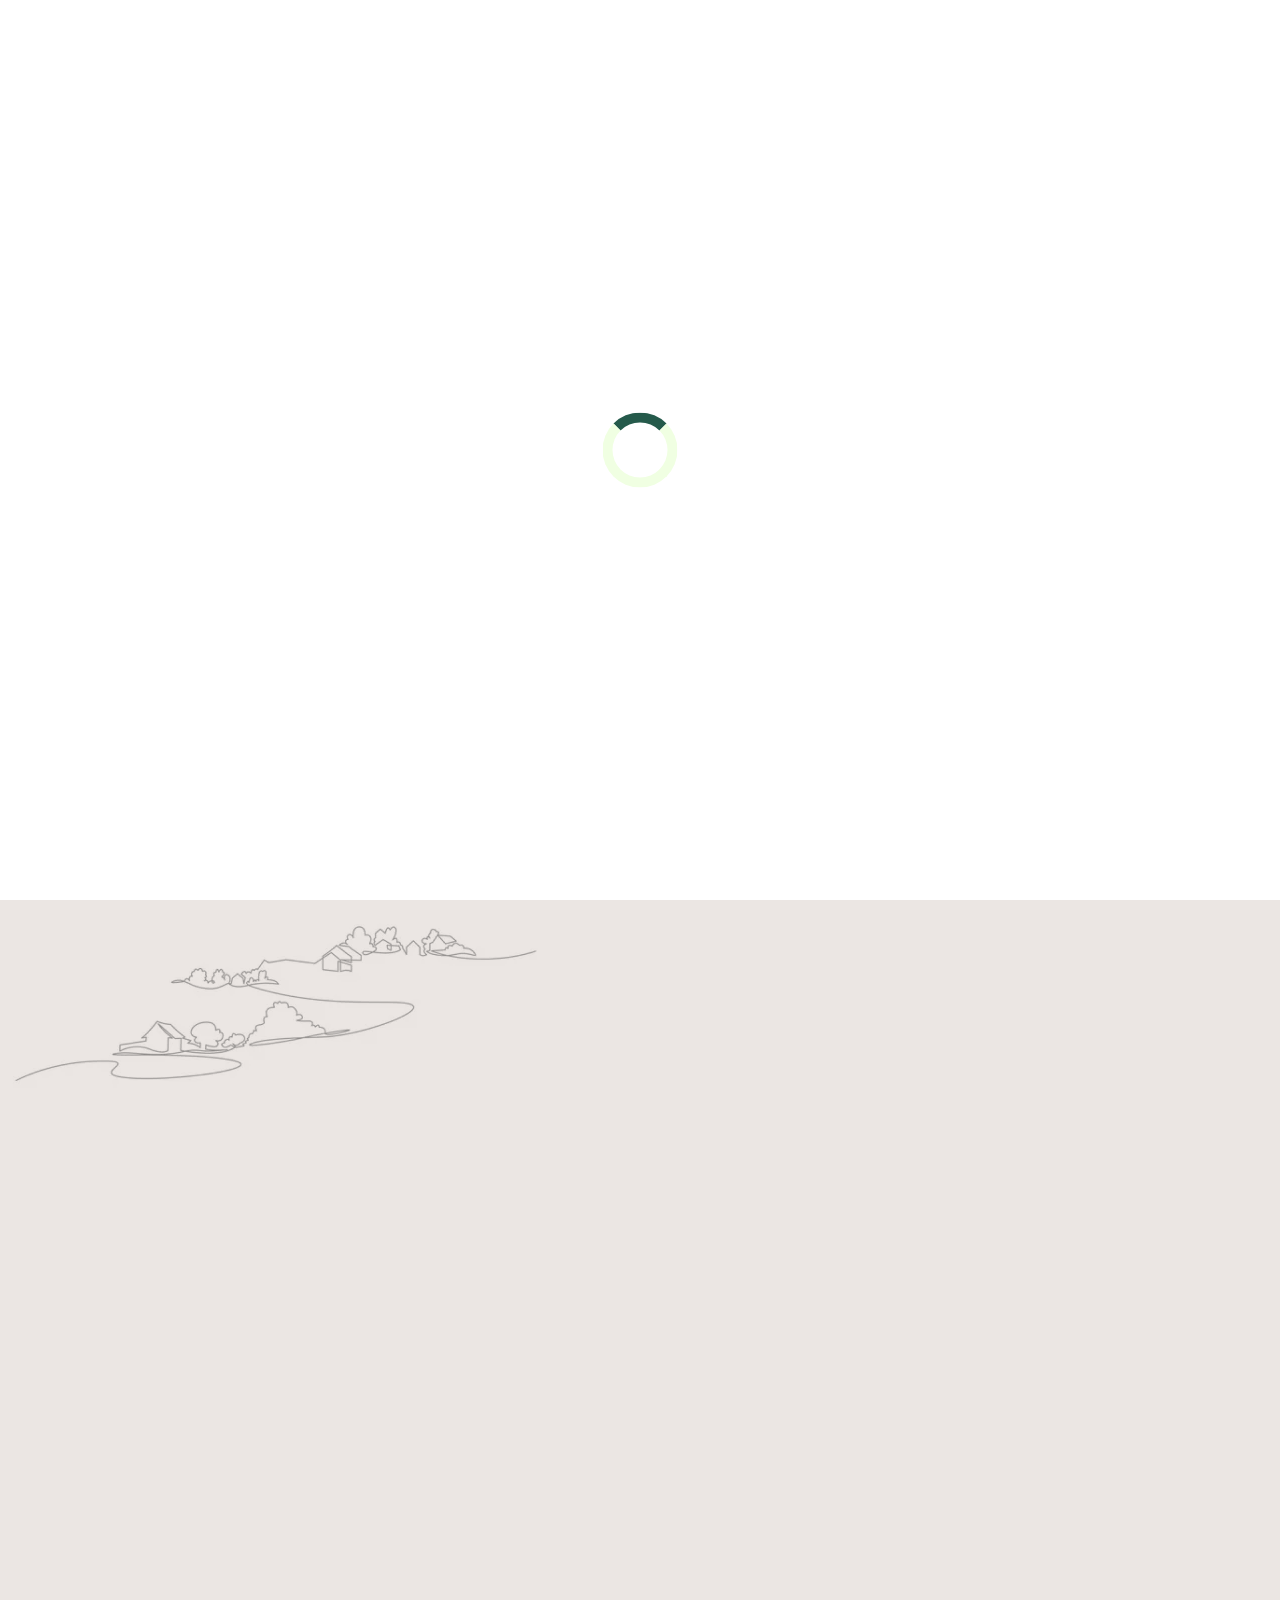
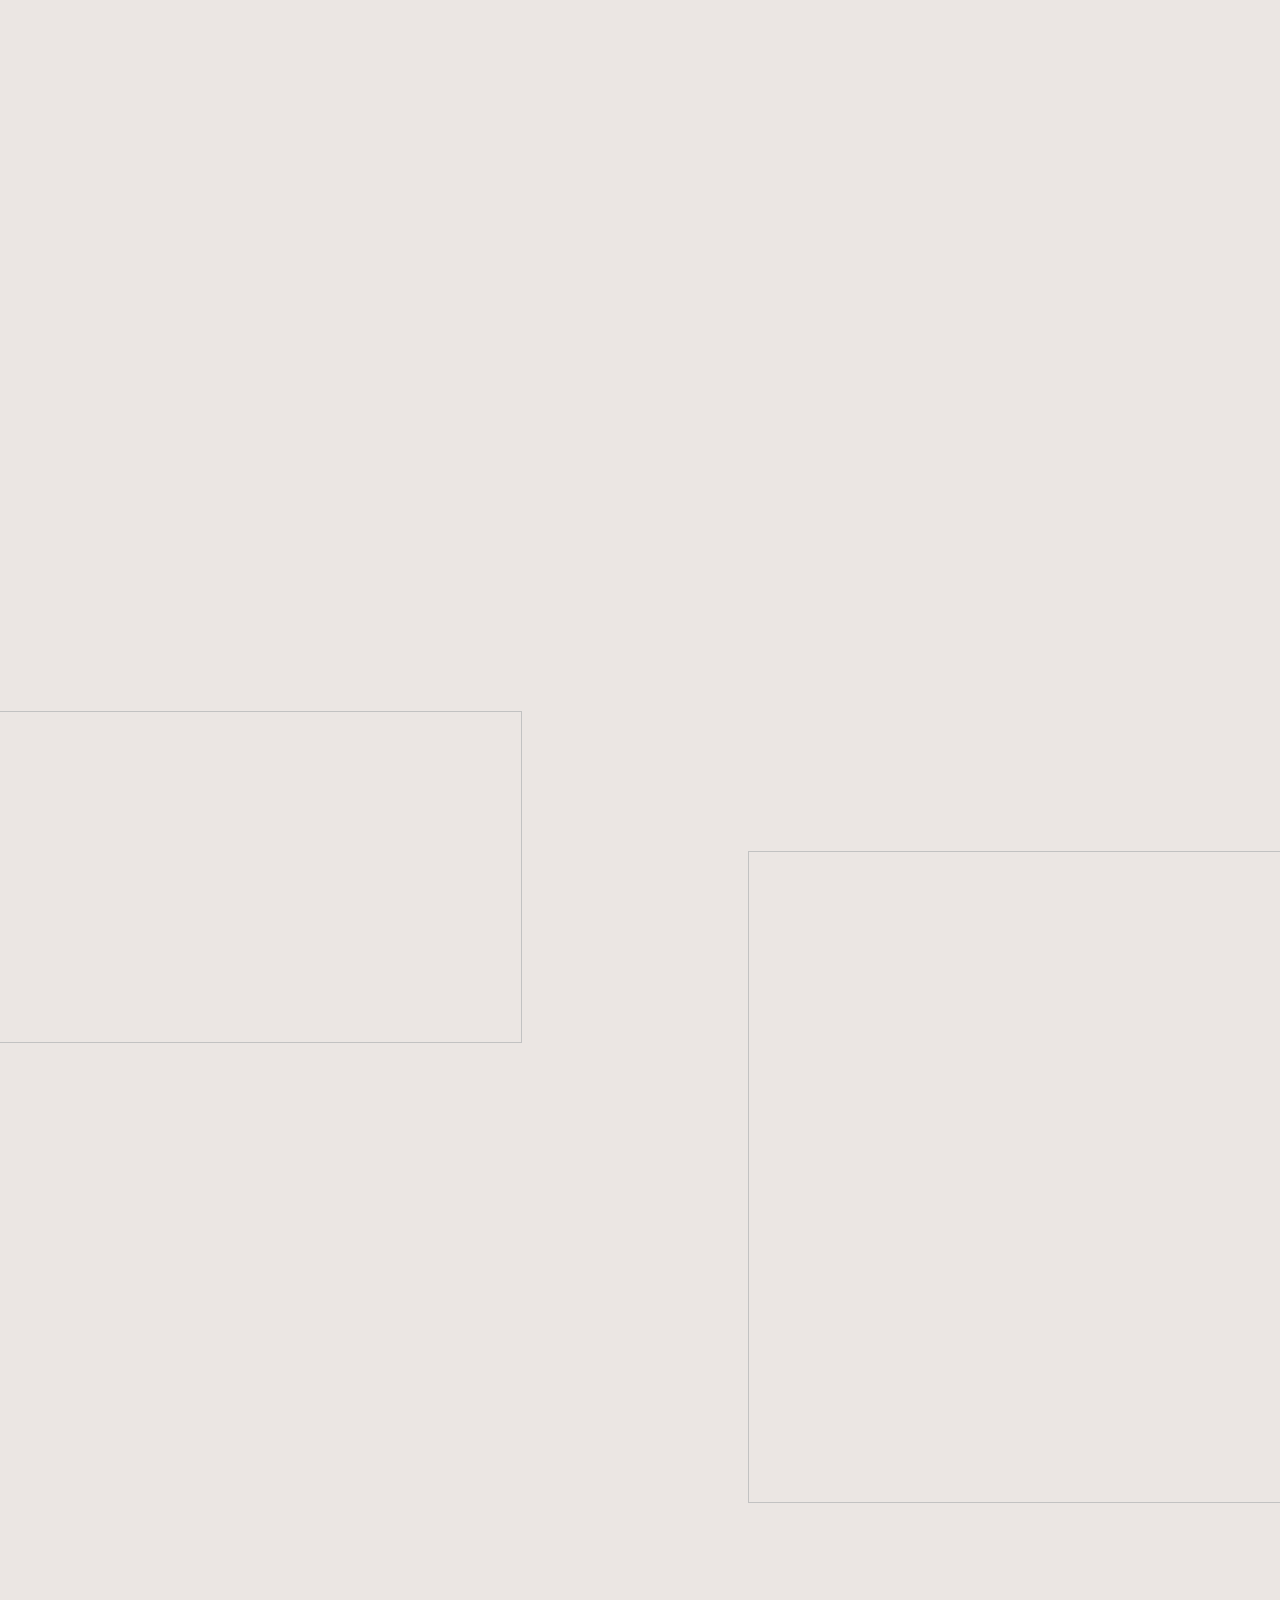
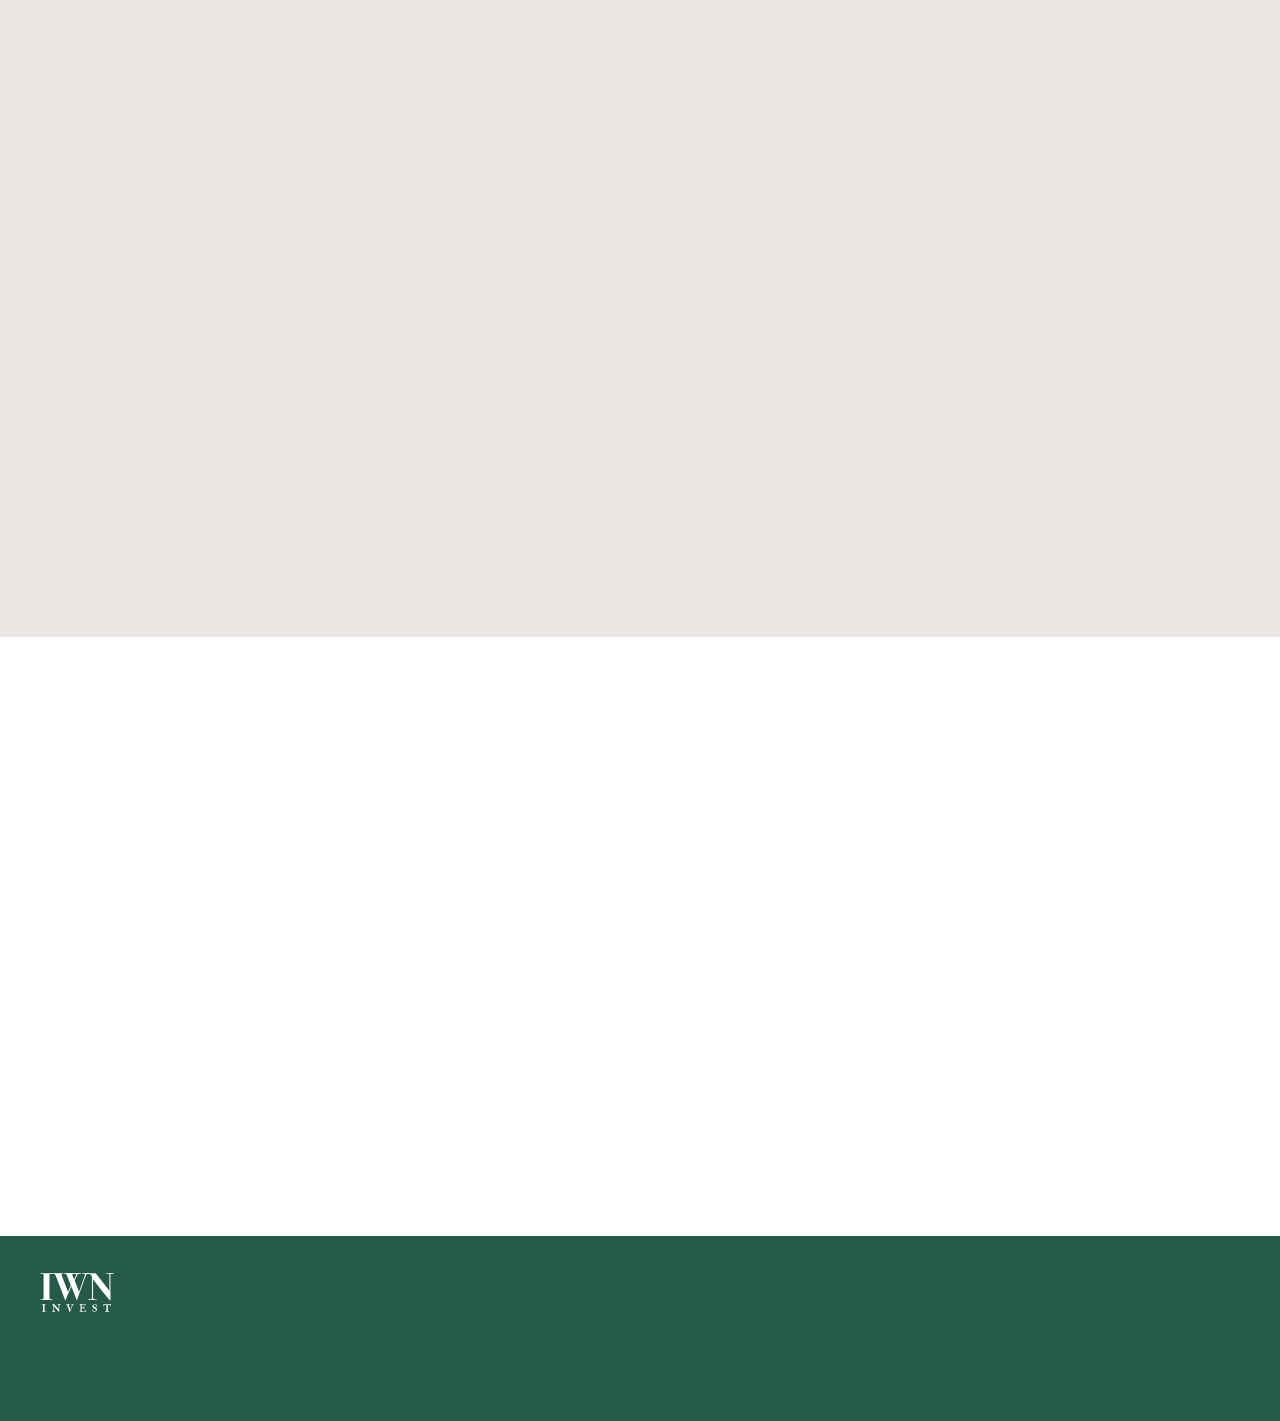
==== commit 90d6a019: "update prod" ====
--- a/index.html
+++ b/index.html
@@ -9,19 +9,19 @@
 		type="image/x-icon"
 		href="https://genkogroup.pl/favicon.ico"
 	/> -->
-	<link rel="stylesheet" href="css/style.min.css?_v=20240312161203" />
+	<link rel="stylesheet" href="css/style.min.css?_v=20240315152751" />
 	<title>IWN INVEST</title>
 	<link
 		rel="stylesheet"
-		href="https://cdnjs.cloudflare.com/ajax/libs/animate.css/4.1.1/animate.min.css?_v=20240312161203"
+		href="https://cdnjs.cloudflare.com/ajax/libs/animate.css/4.1.1/animate.min.css?_v=20240315152751"
 	/>
 	<link
 		rel="stylesheet"
-		href="https://unpkg.com/swiper@8/swiper-bundle.min.css?_v=20240312161203"
+		href="https://unpkg.com/swiper@8/swiper-bundle.min.css?_v=20240315152751"
 	/>
 	<link
 		rel="stylesheet"
-		href="https://cdn.jsdelivr.net/npm/@fancyapps/ui@5.0/dist/fancybox/fancybox.css?_v=20240312161203"
+		href="https://cdn.jsdelivr.net/npm/@fancyapps/ui@5.0/dist/fancybox/fancybox.css?_v=20240315152751"
 	/>
 </head>
 
@@ -75,19 +75,16 @@
 						<div class="swiper-wrapper">
 							<!-- Slides -->
 							<div class="swiper-slide">
-								<picture><source srcset="img/slider/slide-pic.webp" type="image/webp"><img src="img/slider/slide-pic.png" alt="slide picture" /></picture>
+								<picture><source srcset="img/pic-1.webp" type="image/webp"><img src="img/pic-1.jpg" alt="slide picture" /></picture>
 							</div>
 							<div class="swiper-slide">
-								<picture><source srcset="img/slider/slide-pic.webp" type="image/webp"><img src="img/slider/slide-pic.png" alt="slide picture" /></picture>
+								<picture><source srcset="img/pic-2.webp" type="image/webp"><img src="img/pic-2.jpg" alt="slide picture" /></picture>
 							</div>
 							<div class="swiper-slide">
-								<picture><source srcset="img/slider/slide-pic.webp" type="image/webp"><img src="img/slider/slide-pic.png" alt="slide picture" /></picture>
+								<picture><source srcset="img/pic-3.webp" type="image/webp"><img src="img/pic-3.jpg" alt="slide picture" /></picture>
 							</div>
 							<div class="swiper-slide">
-								<picture><source srcset="img/slider/slide-pic.webp" type="image/webp"><img src="img/slider/slide-pic.png" alt="slide picture" /></picture>
-							</div>
-							<div class="swiper-slide">
-								<picture><source srcset="img/slider/slide-pic.webp" type="image/webp"><img src="img/slider/slide-pic.png" alt="slide picture" /></picture>
+								<picture><source srcset="img/pic-4.webp" type="image/webp"><img src="img/pic-4.jpg" alt="slide picture" /></picture>
 							</div>
 						</div>
 						<!-- If we need pagination -->
@@ -110,22 +107,44 @@
 				</div>
 				<div class="container">
 					<div class="content">
-						<h2 class="h2">O firmie</h2>
-						<h4 class="h4">IWN INVEST</h4>
-						<p class="normalText mb">
-							Lorem ipsum dolor sit amet, consectetur adipiscing elit.
-							Suspendisse in malesuada sem. dui, elementum sit amet odio eu,
-							molestie mollis ipsum. Nulla diam dolor, commodo sit amet orci at,
-							pretium molestie nisl. Nam vel lacinia felis, nec dignissim felis.
-							Fusce lacinia leo at ullamcorper interdum. Maecenas laoreet quam
-							et eros pulvinar, nec congue lorem rutrum.
+						<h2
+							class="h2 wow animate__fadeInLeft"
+							data-lang="block-description-company-title"
+							data-wow-duration="1s"
+							data-wow-delay="0s"
+						>
+							O firmie
+						</h2>
+						<h4
+							class="h4 wow animate__fadeInRight"
+							data-lang="block-description-company-title"
+							data-wow-duration="1s"
+							data-wow-delay="0s"
+						>
+							IWN INVEST
+						</h4>
+						<p
+							class="normalText mb wow animate__fadeInLeft"
+							data-lang="block-description-company-title"
+							data-wow-duration="1s"
+							data-wow-delay="0s"
+						>
+							IWN Invest to solidny partner w dziedzinie wynajmu nieruchomości
+							mieszkalnych od 2017 roku. Oferujemy pełen zakres usług
+							zarządzania nieruchomościami, zapewniając maksymalny komfort
+							zarówno właścicielom, jak i najemcom. Cenimy zaufanie naszych
+							klientów i dążymy do doskonałej obsługi. Nasz zespół
+							profesjonalistów podejmuje wszelkie starania, począwszy od
+							przyjęcia obiektu, przygotowania do wynajmu (w tym remontu i
+							sprzątania), aż po regularną opiekę nad nieruchomością.
+							inwestycji.
 						</p>
-						<p class="normalText">
-							Maecenas ut posuere magna. Integer imperdiet quam aliquet est
-							sagittis aliquet. Proin fermentum nibh odio, a ultricies mauris
-							venenatis eget. Interdum et malesuada fames
-						</p>
-						<a href="#section-contact-form" class="button variant2"
+						<a
+							href="#section-contact-form"
+							class="button variant2 wow animate__zoomIn"
+							data-lang="block-description-company-title"
+							data-wow-duration="1s"
+							data-wow-delay="0s"
 							>Skontaktuj się</a
 						>
 					</div>
@@ -133,26 +152,67 @@
 			</section>
 			<section class="section-services" id="section-services">
 				<div class="container">
-					<h2 class="h2">Oferujemy kompleksową usługę</h2>
+					<h2
+						class="h2 wow animate__fadeInLeft"
+						data-lang="block-description-company-title"
+						data-wow-duration="1s"
+						data-wow-delay="0s"
+					>
+						Oferujemy kompleksową usługę
+					</h2>
 					<div class="content">
 						<div class="item">
-							<h2 class="h2">You</h2>
-							<div class="picture">
+							<h2
+								class="h2 wow animate__fadeInLeft"
+								data-lang="block-description-company-title"
+								data-wow-duration="1s"
+								data-wow-delay="0s"
+							>
+								You
+							</h2>
+							<div
+								class="picture wow animate__zoomIn"
+								data-lang="block-description-company-title"
+								data-wow-duration="1s"
+								data-wow-delay="0s"
+							>
 								<picture><source srcset="img/person.webp" type="image/webp"><img src="img/person.png" alt="person" /></picture>
 							</div>
-							<p class="normalText">
+							<p
+								class="normalText wow animate__fadeInLeft"
+								data-lang="block-description-company-title"
+								data-wow-duration="1s"
+								data-wow-delay="0s"
+							>
 								Kiedy podejmujesz decyzję dotyczącą wynajmu na własną rękę,
 								narażasz się na wiele pytań, które pochłoną wiele Twojego czasu.
 								Zaufaj profesjonalistom. My podejmujemy wszystkie decyzje.
 							</p>
-							<a href="#section-contact-form" class="button variant2"
+							<a
+								href="#section-contact-form"
+								class="button variant2 wow animate__zoomIn"
+								data-lang="block-description-company-title"
+								data-wow-duration="1s"
+								data-wow-delay="0s"
 								>Skontaktuj się</a
 							>
 						</div>
 						<div class="item">
-							<h2 class="h2">IWN</h2>
+							<h2
+								class="h2 wow animate__fadeInRight"
+								data-lang="block-description-company-title"
+								data-wow-duration="1s"
+								data-wow-delay="0s"
+							>
+								IWN
+							</h2>
 							<div class="row-item">
-								<div class="check">
+								<div
+									class="check wow animate__zoomIn"
+									data-lang="block-description-company-title"
+									data-wow-duration="1s"
+									data-wow-delay="0s"
+								>
 									<svg
 										width="24"
 										height="16"
@@ -168,8 +228,20 @@
 									</svg>
 								</div>
 								<div class="description">
-									<h5 class="h5">Marketing сyfrowy</h5>
-									<p class="normalText">
+									<h5
+										class="h5 wow animate__fadeInRight"
+										data-lang="block-description-company-title"
+										data-wow-duration="1s"
+										data-wow-delay="0s"
+									>
+										Marketing сyfrowy
+									</h5>
+									<p
+										class="normalText wow animate__fadeInRight"
+										data-lang="block-description-company-title"
+										data-wow-duration="1s"
+										data-wow-delay="0s"
+									>
 										Wykorzystujemy dwa podstawowe metody, aby zaprezentować Twój
 										dom milionom potencjalnych gości, zachęcić ich do rezerwacji
 										i zwiększyć przychody.
@@ -177,7 +249,12 @@
 								</div>
 							</div>
 							<div class="row-item">
-								<div class="check">
+								<div
+									class="check wow animate__zoomIn"
+									data-lang="block-description-company-title"
+									data-wow-duration="1s"
+									data-wow-delay="0s"
+								>
 									<svg
 										width="24"
 										height="16"
@@ -193,8 +270,20 @@
 									</svg>
 								</div>
 								<div class="description">
-									<h5 class="h5">Umeblowanie i dekoracja</h5>
-									<p class="normalText">
+									<h5
+										class="h5 wow animate__fadeInRight"
+										data-lang="block-description-company-title"
+										data-wow-duration="1s"
+										data-wow-delay="0s"
+									>
+										Umeblowanie i dekoracja
+									</h5>
+									<p
+										class="normalText wow animate__fadeInRight"
+										data-lang="block-description-company-title"
+										data-wow-duration="1s"
+										data-wow-delay="0s"
+									>
 										Nasz zespół projektantów wnętrz ręcznie wybiera i zakupuje
 										wszystkie meble, wyposażenie oraz akcesoria niezbędne, aby
 										Twój obiekt idealnie wpasował się w oczekiwania naszych
@@ -203,7 +292,12 @@
 								</div>
 							</div>
 							<div class="row-item">
-								<div class="check">
+								<div
+									class="check wow animate__zoomIn"
+									data-lang="block-description-company-title"
+									data-wow-duration="1s"
+									data-wow-delay="0s"
+								>
 									<svg
 										width="24"
 										height="16"
@@ -219,8 +313,20 @@
 									</svg>
 								</div>
 								<div class="description">
-									<h5 class="h5">Obsługa domowa</h5>
-									<p class="normalText">
+									<h5
+										class="h5 wow animate__fadeInRight"
+										data-lang="block-description-company-title"
+										data-wow-duration="1s"
+										data-wow-delay="0s"
+									>
+										Obsługa domowa
+									</h5>
+									<p
+										class="normalText wow animate__fadeInRight"
+										data-lang="block-description-company-title"
+										data-wow-duration="1s"
+										data-wow-delay="0s"
+									>
 										Nasz personel sprzątający to doświadczony zespół
 										profesjonalistów, którzy zobowiązują się zapewnić
 										nieskazitelną czystość dla każdego gościa. Są oni
@@ -229,7 +335,12 @@
 								</div>
 							</div>
 							<div class="row-item">
-								<div class="check">
+								<div
+									class="check wow animate__zoomIn"
+									data-lang="block-description-company-title"
+									data-wow-duration="1s"
+									data-wow-delay="0s"
+								>
 									<svg
 										width="24"
 										height="16"
@@ -245,8 +356,20 @@
 									</svg>
 								</div>
 								<div class="description">
-									<h5 class="h5">Licencje i zezwolenia</h5>
-									<p class="normalText">
+									<h5
+										class="h5 wow animate__fadeInRight"
+										data-lang="block-description-company-title"
+										data-wow-duration="1s"
+										data-wow-delay="0s"
+									>
+										Licencje i zezwolenia
+									</h5>
+									<p
+										class="normalText wow animate__fadeInRight"
+										data-lang="block-description-company-title"
+										data-wow-duration="1s"
+										data-wow-delay="0s"
+									>
 										Uzyskujemy licencje na krótkoterminowy wynajem, zezwolenia
 										oraz pozwolenia podatkowe w imieniu właściciela, aby być
 										zgodnym z przepisami każdego miasta.
@@ -262,73 +385,230 @@
 				id="section-available-premises"
 			>
 				<div class="container">
-					<h2 class="h2">Dostępne lokale</h2>
-					<div class="image">
+					<h2
+						class="h2 wow animate__fadeInLeft"
+						data-lang="block-description-company-title"
+						data-wow-duration="1s"
+						data-wow-delay="0s"
+					>
+						Dostępne lokale
+					</h2>
+					<div
+						class="image wow animate__zoomIn"
+						data-lang="block-description-company-title"
+						data-wow-duration="1s"
+						data-wow-delay="0s"
+					>
 						<picture><source srcset="img/interior.webp" type="image/webp"><img src="img/interior.png" alt="interior" /></picture>
 					</div>
 					<div class="content">
 						<div class="column">
-							<a href="cart-page.html" class="cart">
-								<div class="picture">
-									<picture><source srcset="img/pic-1.webp" type="image/webp"><img src="img/pic-1.png" alt="pic 1" /></picture>
-								</div>
-								<h3 class="h3">Mieszkanie na ulice Bułgarskiej</h3>
-								<p class="normalText">
-									Lorem ipsum dolor sit amet, consectetur adipiscing elit.
-									Suspendisse in malesuada sem.dui, elementum sit amet odio eu,
-									molestie mollis ipsum. Nulla diam dolor, commodo sit amet orci
-									at, pretium molestie nisl. Nam vel lacinia felis,
+							<a href="mieszkanie-1-pokojowe.html" class="cart">
+								<div
+									class="picture wow animate__zoomIn"
+									data-lang="block-description-company-title"
+									data-wow-duration="1s"
+									data-wow-delay="0s"
+								>
+									<picture><source srcset="img/pic-1.webp" type="image/webp"><img src="img/pic-1.jpg" alt="pic 1" /></picture>
+								</div>
+								<h3
+									class="h3 wow animate__fadeInLeft"
+									data-lang="block-description-company-title"
+									data-wow-duration="1s"
+									data-wow-delay="0s"
+								>
+									Mieszkanie 1-pokojowe
+								</h3>
+								<p
+									class="normalText wow animate__fadeInLeft"
+									data-lang="block-description-company-title"
+									data-wow-duration="1s"
+									data-wow-delay="0s"
+								>
+									Mam do wynajęcia mieszkanie 1-pokojowe z aneksem kuchennym
+									położone na monitorowanym osiedlu Podolany. Kawalerka jest z
+									balkonem. Mieszkanie mieści się na ulicy Strzeszynskiej 67 w
+									nowoczesnym bloku, oddanym do użytku w kwietniu 2013r. Lokal
+									składa się z pokoju dziennego z aneksem kuchennym i łazienki z
+									wanna. Mieszkanie całkowicie umeblowane: lodówka side by side
+									z kostkarka i barkiem, zmywarka, pralka, łóżko Kler, stolik, 2
+									krzesła Możliwość zmiany łóżka na rozkładana sofę z funkcja
+									spania W korytarzu stoi zabudowana szafa na ubrania Jest to
+									nowoczesne mieszkanie na 3 pietrze z winda. W pobliżu: Chata
+									Polska (150m), biedronka (500m), Piotr i Paweł (500m) apteka
+									(150m), poczta (150m), przedszkole (150m), basen, tereny
+									zielone. Przystanek autobusowy (200m) linia 68, 82, nocne
+									Miejsce postojowe w hali garażowej za dodatkowa opłata 150 zl
+									Wolne od zaraz
 								</p>
 							</a>
-							<a href="cart-page.html" class="cart">
-								<div class="picture">
-									<picture><source srcset="img/pic-3.webp" type="image/webp"><img src="img/pic-3.png" alt="pic 3" /></picture>
-								</div>
-								<h3 class="h3">Mieszkanie na ulice Bułgarskiej</h3>
-								<p class="normalText">
-									Lorem ipsum dolor sit amet, consectetur adipiscing elit.
-									Suspendisse in malesuada sem.dui, elementum sit amet odio eu,
-									molestie mollis ipsum. Nulla diam dolor, commodo sit amet orci
-									at, pretium molestie nisl. Nam vel lacinia felis,
+							<a href="mieszkanie-na-bułgarskiej.html" class="cart">
+								<div
+									class="picture wow animate__zoomIn"
+									data-lang="block-description-company-title"
+									data-wow-duration="1s"
+									data-wow-delay="0s"
+								>
+									<picture><source srcset="img/pic-5.webp" type="image/webp"><img src="img/pic-5.jpg" alt="pic 3" /></picture>
+								</div>
+								<h3
+									class="h3 wow animate__fadeInLeft"
+									data-lang="block-description-company-title"
+									data-wow-duration="1s"
+									data-wow-delay="0s"
+								>
+									Mieszkanie na Bułgarskiej
+								</h3>
+								<p
+									class="normalText wow animate__fadeInLeft"
+									data-lang="block-description-company-title"
+									data-wow-duration="1s"
+									data-wow-delay="0s"
+								>
+									Do wynajęcia jest mieszkanie o powierzchni około 31 m2, nowe i
+									bardzo przytulne. Nieruchomość znajduje się na drugim piętrze
+									apartamentowca przy ulicy Żelaznej, którego budowa zakończyła
+									się w 2022 roku. Mieszkanie składa się z: salonu z aneksem
+									kuchennym, łazienki z prysznicem i WC. Mieszkanie jest
+									umeblowane i wyposażone w wysokiej jakości sprzęty AGD, takie
+									jak lodówka, płyta indukcyjna, piekarnik, pralko-suszarka,
+									telewizor 50 cali i soundbar. Niewątpliwym atutem tej
+									inwestycji jest bliskość przystanku autobusowego obsługującego
+									linie numer 152 i 157. W kilka minut można dotrzeć nad Jezioro
+									Maltańskie, do Nowego ZOO, Term Maltańskich. W pobliżu
+									znajduje się także sztuczny stok narciarski, Galeria Malta
+									oraz Posnania. Koszty: czynsz najmu: 2300 zł, koszty
+									administracyjne: około 300 zł (zaliczki na wodę, ogrzewanie,
+									wywóz nieczystości, śmieci), energia elektryczna: 100 zł
+									(zaliczka w zależności od zużycia / miesiąc), pakiet TV i
+									internet: 50 zł, miejsce w garażu podziemnym na dwa samochody
+									- platforma: 300 zł. Łączny miesięczny koszt: 3 050 zł.
+									Istnieje możliwość wystawienia faktury VAT. Wymagana kaucja w
+									wysokości 3000 zł. Dostępne od początku marca 2024 roku.
 								</p>
 							</a>
 						</div>
 						<div class="column">
-							<a href="cart-page.html" class="cart">
-								<div class="picture">
-									<picture><source srcset="img/pic-2.webp" type="image/webp"><img src="img/pic-2.png" alt="pic 2" /></picture>
-								</div>
-								<h3 class="h3">Mieszkanie na ulice Bułgarskiej</h3>
-								<p class="normalText">
-									Lorem ipsum dolor sit amet, consectetur adipiscing elit.
-									Suspendisse in malesuada sem.dui, elementum sit amet odio
+							<a href="nowa-kawalerka-do-wynajęcia.html" class="cart">
+								<div
+									class="picture wow animate__zoomIn"
+									data-lang="block-description-company-title"
+									data-wow-duration="1s"
+									data-wow-delay="0s"
+								>
+									<picture><source srcset="img/pic-3.webp" type="image/webp"><img src="img/pic-3.jpg" alt="pic 2" /></picture>
+								</div>
+								<h3
+									class="h3 wow animate__fadeInRight"
+									data-lang="block-description-company-title"
+									data-wow-duration="1s"
+									data-wow-delay="0s"
+								>
+									Nowa kawalerka do wynajęcia
+								</h3>
+								<p
+									class="normalText wow animate__fadeInRight"
+									data-lang="block-description-company-title"
+									data-wow-duration="1s"
+									data-wow-delay="0s"
+								>
+									Wynajmę bezpośrednio nową, w pełni i nowocześnie umeblowaną,
+									położoną w doskonałej lokalizacji na Grunwaldzie (ul.
+									Smoluchowskiego przy ul. Grunwaldzkiej) kawalerkę o
+									powierzchni 30 m2. Lokal składa się z salonu, kuchni, łazienki
+									i dużego tarasu. Mieszkanie znajduje się na trzecim piętrze w
+									nowym obiekcie (z windą) z 2023 roku. Perfekcyjna lokalizacja
+									pozwala na szybki dostęp do przystanku tramwajowego (ok. 2
+									minut pieszo). Dużą zaletą jest też bliskość sklepów Aldi i
+									Biedronka (ok. 2 min) oraz innych obiektów usługowych przy ul.
+									Grunwaldzkiej i Jeleniogórskiej. Lokal znajduje się także w
+									atrakcyjnym sąsiedztwie Lasku Marcelińskiego. Z uwagi na
+									metraż mieszkania, oferta skierowana jest do jednego lub dwóch
+									najemców i dotyczy wynajmu okazjonalnego na okres roku z
+									możliwością przedłużenia (umowa potwierdzona notarialnie).
+									Preferowane są osoby niepalące i nieposiadające zwierząt.
+									Wyposażenie lokalu: Kuchnia: płyta indukcyjna, piekarnik,
+									mikrofalówka, szafki w zabudowie kuchennej, stolik drewniany i
+									dwa wysokie stołki barowe, ekspres do kawy Salon: rozkładana
+									sofa, dwudrzwiowa szafa na garderobę, dwuczęściowa szklana
+									ława kawowa, stojąca szafka na książki, komoda z szufladami,
+									stolik i dwa krzesła (przeznaczone na taras), rolety plisowane
+									robione na wymiar (wyciemniające pomieszczenie, z izolacją
+									termiczną). Łazienka: kabina prysznicowa, pralka automatyczna,
+									umywalka z szafką, podwieszany sedes, lustro łazienkowe, Hol:
+									wieszak na odzież i obuwie.
 								</p>
 							</a>
-							<a href="cart-page.html" class="cart">
-								<div class="picture">
-									<picture><source srcset="img/pic-4.webp" type="image/webp"><img src="img/pic-4.png" alt="pic 4" /></picture>
-								</div>
-								<h3 class="h3">Mieszkanie na ulice Bułgarskiej</h3>
-								<p class="normalText">
-									Lorem ipsum dolor sit amet, consectetur adipiscing elit.
-									Suspendisse in malesuada sem.dui, elementum sit amet odio eu,
-									molestie mollis ipsum.
+							<a href="kawalerka-ul-ygmunta-wojciechowskiego.html" class="cart">
+								<div
+									class="picture wow animate__zoomIn"
+									data-lang="block-description-company-title"
+									data-wow-duration="1s"
+									data-wow-delay="0s"
+								>
+									<picture><source srcset="img/pic-10.webp" type="image/webp"><img src="img/pic-10.jpg" alt="pic 4" /></picture>
+								</div>
+								<h3
+									class="h3 wow animate__fadeInRight"
+									data-lang="block-description-company-title"
+									data-wow-duration="1s"
+									data-wow-delay="0s"
+								>
+									Kawalerka ul. Zygmunta Wojciechowskiego
+								</h3>
+								<p
+									class="normalText wow animate__fadeInRight"
+									data-lang="block-description-company-title"
+									data-wow-duration="1s"
+									data-wow-delay="0s"
+								>
+									Do wynajęcia nowa kawalerka ul. Zygmunta Wojciechowskiego 19
+									Poznań Piątkowo, Inwestycja Początek Piątkowo Robyg,
+									powierzchnia około 23 m2, 3 piętro, budynek z 2023 roku. Pokój
+									z aneksem kuchennym w pełni wyposażonym, płyta indukcyjna
+									czteropalnikowa, lodówka z zamrażarką, piekarnik, zmywarka,
+									pralko-suszarka, TV 55'', szafy w zabudowie, rozkładana
+									wygodna sofa, miejsce do pracy, przyłącze światłowodowe,
+									oświetlenie LED, na oknach rolety plisowane.
 								</p>
 							</a>
 						</div>
 					</div>
-					<a href="catalog-page.html" class="button variant2"
-						>Zobaczyć wszystkie</a
+					<a
+						href="catalog-page.html"
+						class="button variant2 wow animate__zoomIn"
+						data-lang="block-description-company-title"
+						data-wow-duration="1s"
+						data-wow-delay="0s"
+						>Więcej</a
 					>
 				</div>
 			</section>
 			<section class="section-contact-form" id="section-contact-form">
-	<div class="image">
+	<div
+		class="image wow animate__zoomIn"
+		data-lang="block-description-company-title"
+		data-wow-duration="1s"
+		data-wow-delay="0s"
+	>
 		<picture><source srcset="img/house.webp" type="image/webp"><img src="img/house.png" alt="house" /></picture>
 	</div>
 	<div class="container">
-		<h2 class="h2">Skontaktuj się</h2>
-		<from class="form">
+		<h2
+			class="h2 wow animate__fadeInLeft"
+			data-lang="block-description-company-title"
+			data-wow-duration="1s"
+			data-wow-delay="0s"
+		>
+			Skontaktuj się
+		</h2>
+		<from
+			class="form wow animate__zoomIn"
+			data-lang="block-description-company-title"
+			data-wow-duration="1s"
+			data-wow-delay="0s"
+		>
 			<input type="text" placeholder="Imie" name="imie" />
 			<input type="text" placeholder="Telefon" name="telefon" />
 			<input type="text" placeholder="Email" name="email" />
@@ -352,6 +632,6 @@
 	</div>
 </footer>
 
-		<script src="js/app.min.js?_v=20240312161203"></script>
+		<script src="js/app.min.js?_v=20240315152751"></script>
 	</body>
 </html>
--- a/css/style.min.css
+++ b/css/style.min.css
@@ -1 +1 @@
-@font-face{font-family:InterMedium;font-display:swap;src:url(../fonts/Inter-Medium.woff2) format("woff2"),url(../fonts/Inter-Medium.woff) format("woff");font-weight:500;font-style:normal}@font-face{font-family:InterRegular;font-display:swap;src:url(../fonts/Inter-Regular.woff2) format("woff2"),url(../fonts/Inter-Regular.woff) format("woff");font-weight:400;font-style:normal}@font-face{font-family:InterSemibold;font-display:swap;src:url(../fonts/Inter-SemiBold.woff2) format("woff2"),url(../fonts/Inter-SemiBold.woff) format("woff");font-weight:600;font-style:normal}@font-face{font-family:TimesNewRomanBold;font-display:swap;src:url(../fonts/Times-New-Roman-Bold.woff2) format("woff2"),url(../fonts/Times-New-Roman-Bold.woff) format("woff");font-weight:400;font-style:normal}#header{position:absolute;left:0;right:0;top:20px}#header .container{display:-webkit-box;display:-ms-flexbox;display:flex;-webkit-box-pack:justify;-ms-flex-pack:justify;justify-content:space-between;-webkit-box-align:end;-ms-flex-align:end;align-items:flex-end}#header .container .logo{display:-webkit-box;display:-ms-flexbox;display:flex}#header .container .navigation .menu{display:-webkit-box;display:-ms-flexbox;display:flex;-webkit-box-align:center;-ms-flex-align:center;align-items:center;gap:0 50px}#footer{background-color:#255a4b;height:185px;padding:25px 0}#footer .container .logo{display:-webkit-box;display:-ms-flexbox;display:flex;width:-webkit-fit-content;width:-moz-fit-content;width:fit-content}.section-contact-form{padding:30px 0 66px;position:relative;background-color:#fff}.section-contact-form .image{max-width:360px;left:34px;bottom:14px}.section-contact-form .container .h2{margin-bottom:24px}.section-contact-form .container .form{max-width:600px;margin:0 auto;width:100%;display:-webkit-box;display:-ms-flexbox;display:flex;-webkit-box-orient:vertical;-webkit-box-direction:normal;-ms-flex-direction:column;flex-direction:column;gap:24px;border:1px solid #e4e4e4;border-radius:30px;padding:23px 35px}.section-contact-form .container .form .smallText{width:330px}#catalog-page #header .container .logo{-webkit-filter:invert(1);filter:invert(1)}#catalog-page #header .container .link{color:#000}#catalog-page #header .container .link:hover{color:#fff}#catalog-page #main .section-available-premises{padding:136px 0 40px}#catalog-page #main .section-available-premises .container .h2{margin-bottom:120px}#catalog-page #main .section-available-premises .container:before{top:115px}#catalog-page #main .section-available-premises .container:after{top:265px}#cart-page #header .container .logo{-webkit-filter:invert(1);filter:invert(1)}#cart-page #header .container .link{color:#000}#cart-page #header .container .link:hover{color:#fff}#cart-page #main .section-information-cart{padding:136px 0 130px}#cart-page #main .section-information-cart .container{position:relative}#cart-page #main .section-information-cart .container .image{max-width:380px;bottom:-90px;right:0}#cart-page #main .section-information-cart .container .h2{margin-bottom:42px}#cart-page #main .section-information-cart .container .gallery{margin-bottom:42px;display:-webkit-box;display:-ms-flexbox;display:flex;-webkit-box-orient:horizontal;-webkit-box-direction:normal;-ms-flex-flow:row wrap;flex-flow:row wrap;-webkit-box-pack:justify;-ms-flex-pack:justify;justify-content:space-between;gap:42px 0}#cart-page #main .section-information-cart .container .gallery .gallery-picture{display:-webkit-box;display:-ms-flexbox;display:flex}#cart-page #main .section-information-cart .container .description .normalText{margin-bottom:20px}#cart-page #main .section-information-cart .container .description>.h4{margin-bottom:20px;text-align:left}#cart-page #main .section-information-cart .container .description .item.mb{margin-bottom:20px}#cart-page #main .section-information-cart .container .description .item .largeText{margin-top:7px}#cart-page #main .section-information-cart .container .description .wrapper-item{display:-webkit-box;display:-ms-flexbox;display:flex;-webkit-box-align:stretch;-ms-flex-align:stretch;align-items:stretch;gap:78px;margin-bottom:20px}::-webkit-scrollbar{width:8px}::-webkit-scrollbar-track{background:#ddd}::-webkit-scrollbar-thumb{background:#022415}::-webkit-scrollbar-thumb:window-inactive{background:#022415}::-moz-selection{background:#ddd;color:#fff}::selection{background:#ddd;color:#fff}a,a:focus,button,button:focus,input,input:focus,textarea,textarea:focus{outline:0!important}:focus{outline:0!important;outline-offset:0!important}select,select:focus{outline:0!important}*{margin:0;padding:0;-webkit-box-sizing:border-box;box-sizing:border-box}body{position:relative;font-size:18px;line-height:27px;font-family:InterRegular,sans-serif,sans-serif;color:#000;background-color:#ebe6e3}picture{display:-webkit-box;display:-ms-flexbox;display:flex;-webkit-box-pack:center;-ms-flex-pack:center;justify-content:center}picture img{width:100%}button{cursor:pointer;border:none;background:0 0}input{border:1px solid #ddd;background-color:#fff;border-radius:10px;padding:17px 15px;width:100%;font-size:18px;line-height:27px;letter-spacing:1%;font-family:InterMedium,sans-serif;color:#000}input::-webkit-input-placeholder{color:#000;opacity:1}input::-moz-placeholder{color:#000;opacity:1}input:-ms-input-placeholder{color:#000;opacity:1}input::-ms-input-placeholder{color:#000;opacity:1}input::placeholder{color:#000;opacity:1}input:-ms-input-placeholder{color:#000}input::-ms-input-placeholder{color:#000}ul{list-style:none;margin:0;padding:0}h1,h2,h3,h4,h5,h6{text-align:center}.h1{font-size:60px;line-height:81px;color:#fff;font-family:TimesNewRomanBold,sans-serif}.h2{font-size:40px;line-height:54px;color:#000;font-family:TimesNewRomanBold,sans-serif}.h3{font-size:30px;line-height:40.5px;color:#000;font-family:TimesNewRomanBold,sans-serif}.h4{font-size:24px;line-height:32.4px;color:#000;font-family:TimesNewRomanBold,sans-serif}.h5{font-size:20px;line-height:27px;color:#000;font-family:TimesNewRomanBold,sans-serif}li{font-size:initial;line-height:initial}a{text-decoration:none}.link{font-size:18px;line-height:24.3px;color:#fff;font-family:TimesNewRomanBold,sans-serif;-webkit-transition:.5s all;-o-transition:.5s all;transition:.5s all}.link:hover{color:#022415}.largeText{font-size:24px;line-height:32.4px;font-family:InterSemiBold,sans-serif;color:#000}.normalText{font-size:18px;line-height:27px;font-family:InterRegular,sans-serif;letter-spacing:1%;color:#000}.littleText{font-size:16px;line-height:24px;font-family:InterMedium,sans-serif;letter-spacing:1%;color:#000}.smallText{font-size:10px;line-height:12.5px;font-family:InterMedium,sans-serif;letter-spacing:1%;color:#000}.button{font-size:16px;line-height:21.6px;padding:10px 20px;width:-webkit-fit-content;width:-moz-fit-content;width:fit-content;-webkit-transition:.5s all;-o-transition:.5s all;transition:.5s all;display:-webkit-box;display:-ms-flexbox;display:flex;font-family:InterMedium,sans-serif}.button.variant1{color:#000;background-color:#f0ffe2;border-radius:100px}.button.variant1:hover{color:#fff;background-color:#022415}.button.variant2{color:#fff;background-color:#255a4b;border-radius:100px}.button.variant2:hover{color:#000;background-color:#f0ffe2}.button.variant3{color:#fff;background-color:#022415;border-radius:10px}.button.variant3:hover{background-color:#255a4b}.hidden{display:none!important}.container{margin:0 auto;max-width:1200px;width:100%}.image{display:-webkit-box;display:-ms-flexbox;display:flex;position:absolute;width:100%}.image img{width:100%;mix-blend-mode:multiply}.link-arrow-top{width:50px;height:50px;border:none;border-radius:50%;background-color:#022415;outline:0;cursor:pointer;position:fixed;right:50px;bottom:50px;z-index:90;display:-webkit-box;display:-ms-flexbox;display:flex;-webkit-box-align:center;-ms-flex-align:center;align-items:center;-webkit-box-pack:center;-ms-flex-pack:center;justify-content:center;-webkit-transition:.5s all;-o-transition:.5s all;transition:.5s all}.link-arrow-top svg{width:20px}.link-arrow-top:hover{background-color:#255a4b}.preloader{position:fixed;left:0;top:0;width:100%;height:100%;background-color:#fff;z-index:1000;-webkit-transition:.5s all;-o-transition:.5s all;transition:.5s all;opacity:1;visibility:visible}.preloader__loader{width:75px;height:75px;border:10px solid #f0ffe2;position:absolute;border-radius:50%;border-top-color:#255a4b;left:50%;top:50%;-webkit-transform:translate(-50%,-50%);-ms-transform:translate(-50%,-50%);transform:translate(-50%,-50%);-webkit-animation:2s spin infinite linear;animation:2s spin infinite linear}.preloader.done{opacity:0;visibility:hidden}@-webkit-keyframes spin{from{-webkit-transform:translate(-50%,-50%) rotate(0);transform:translate(-50%,-50%) rotate(0)}to{-webkit-transform:translate(-50%,-50%) rotate(360deg);transform:translate(-50%,-50%) rotate(360deg)}}@keyframes spin{from{-webkit-transform:translate(-50%,-50%) rotate(0);transform:translate(-50%,-50%) rotate(0)}to{-webkit-transform:translate(-50%,-50%) rotate(360deg);transform:translate(-50%,-50%) rotate(360deg)}}.link-back{display:-webkit-box;display:-ms-flexbox;display:flex;position:absolute;left:0;z-index:1;top:20px}.section-available-premises .container{position:relative}.section-available-premises .container:before{content:"";position:absolute;width:600px;z-index:0;height:330px;left:-120px;top:80px;border:1px solid #c2c2c2}.section-available-premises .container:after{content:"";position:absolute;border:1px solid #c2c2c2;width:620px;height:650px;top:220px;z-index:0;right:-130px}.section-available-premises .container .content{position:relative;z-index:1;display:-webkit-box;display:-ms-flexbox;display:flex;-webkit-box-align:start;-ms-flex-align:start;align-items:flex-start;-webkit-box-pack:justify;-ms-flex-pack:justify;justify-content:space-between}.section-available-premises .container .content .column{width:calc(50% - 16px);display:-webkit-box;display:-ms-flexbox;display:flex;-webkit-box-orient:vertical;-webkit-box-direction:normal;-ms-flex-direction:column;flex-direction:column;gap:70px 0}.section-available-premises .container .content .column:last-child{padding-top:185px}.section-available-premises .container .content .column .cart{width:100%}.section-available-premises .container .content .column .cart:hover .picture img{-webkit-transform:scale(1.04);-ms-transform:scale(1.04);transform:scale(1.04)}.section-available-premises .container .content .column .cart .picture{display:-webkit-box;display:-ms-flexbox;display:flex;margin-bottom:15px}.section-available-premises .container .content .column .cart .picture img{width:100%;-webkit-transition:.5s all;-o-transition:.5s all;transition:.5s all}.section-available-premises .container .content .column .cart h3{text-align:left;margin-bottom:13px}.section-available-premises .container .button{margin:25px auto 0}#main-page #main .section-slider{padding-top:106px;height:100vh;background-color:#255a4b;display:-webkit-box;display:-ms-flexbox;display:flex;-webkit-box-align:center;-ms-flex-align:center;align-items:center}#main-page #main .section-slider .container{position:relative}#main-page #main .section-slider .container .slider-main-block{width:100%}#main-page #main .section-slider .container .slider-main-block .swiper-slide img{width:100%}#main-page #main .section-slider .container .h1{left:50%;-webkit-transform:translateX(-50%);-ms-transform:translateX(-50%);transform:translateX(-50%);z-index:10;bottom:100px;width:100%;position:absolute}#main-page #main .section-slider .container .button{margin:30px auto 0}#main-page #main .section-about-us{padding:30px 0 34px;position:relative}#main-page #main .section-about-us .image{max-width:532px;left:9px;top:0}#main-page #main .section-about-us .container{display:-webkit-box;display:-ms-flexbox;display:flex;-webkit-box-pack:center;-ms-flex-pack:center;justify-content:center}#main-page #main .section-about-us .container .content{max-width:820px;width:100%}#main-page #main .section-about-us .container .content .h2{margin-bottom:30px}#main-page #main .section-about-us .container .content .h4{margin-bottom:20px}#main-page #main .section-about-us .container .content .mb{margin-bottom:25px}#main-page #main .section-about-us .container .content p{text-align:center}#main-page #main .section-about-us .container .content .button{margin:20px auto 0}#main-page #main .section-services{padding:34px 0 30px}#main-page #main .section-services .container>.h2{margin-bottom:40px}#main-page #main .section-services .container .content{display:-webkit-box;display:-ms-flexbox;display:flex;-webkit-box-align:start;-ms-flex-align:start;align-items:flex-start;-webkit-box-pack:justify;-ms-flex-pack:justify;justify-content:space-between;gap:80px}#main-page #main .section-services .container .content .item{width:calc(50% - 50px)}#main-page #main .section-services .container .content .item:first-child{max-width:420px;width:100%}#main-page #main .section-services .container .content .item .h2{margin-bottom:16px}#main-page #main .section-services .container .content .item .button{margin-top:20px}#main-page #main .section-services .container .content .item .picture{display:-webkit-box;display:-ms-flexbox;display:flex}#main-page #main .section-services .container .content .item .picture img{mix-blend-mode:multiply;width:100%}#main-page #main .section-services .container .content .item .row-item{margin-bottom:15px;display:-webkit-box;display:-ms-flexbox;display:flex;-webkit-box-align:start;-ms-flex-align:start;align-items:flex-start;gap:30px}#main-page #main .section-services .container .content .item .row-item .check{height:50px;width:50px;min-width:50px;border-radius:50%;display:-webkit-box;display:-ms-flexbox;display:flex;-webkit-box-align:center;-ms-flex-align:center;align-items:center;background-color:#255a4b;-webkit-box-pack:center;-ms-flex-pack:center;justify-content:center}#main-page #main .section-services .container .content .item .row-item .check svg{width:20px}#main-page #main .section-services .container .content .item .row-item .description .h5{text-align:left;margin-bottom:8px}#main-page #main .section-services .container .content .item :last-child{margin-bottom:0}#main-page #main .section-available-premises{padding:30px 0 80px}#main-page #main .section-available-premises .container .h2{margin-bottom:85px}#main-page #main .section-available-premises .container .image{max-width:380px;right:90px;top:42px}+@font-face{font-family:InterMedium;font-display:swap;src:url(../fonts/Inter-Medium.woff2) format("woff2"),url(../fonts/Inter-Medium.woff) format("woff");font-weight:500;font-style:normal}@font-face{font-family:InterRegular;font-display:swap;src:url(../fonts/Inter-Regular.woff2) format("woff2"),url(../fonts/Inter-Regular.woff) format("woff");font-weight:400;font-style:normal}@font-face{font-family:TimesNewRomanBold;font-display:swap;src:url(../fonts/Times-New-Roman-Bold.woff2) format("woff2"),url(../fonts/Times-New-Roman-Bold.woff) format("woff");font-weight:400;font-style:normal}@font-face{font-family:InterSemiBold;font-display:swap;src:url(../fonts/Inter-SemiBold.woff2) format("woff2"),url(../fonts/Inter-SemiBold.woff) format("woff");font-weight:600;font-style:normal}#header{position:absolute;left:0;right:0;top:20px}#header .container{display:-webkit-box;display:-ms-flexbox;display:flex;-webkit-box-pack:justify;-ms-flex-pack:justify;justify-content:space-between;-webkit-box-align:end;-ms-flex-align:end;align-items:flex-end}#header .container .logo{display:-webkit-box;display:-ms-flexbox;display:flex}#header .container .navigation .menu{display:-webkit-box;display:-ms-flexbox;display:flex;-webkit-box-align:center;-ms-flex-align:center;align-items:center;gap:0 50px}#footer{background-color:#255a4b;height:185px;padding:25px 0}#footer .container .logo{display:-webkit-box;display:-ms-flexbox;display:flex;width:-webkit-fit-content;width:-moz-fit-content;width:fit-content}.section-contact-form{padding:30px 0 66px;position:relative;background-color:#fff}.section-contact-form .image{max-width:360px;left:34px;bottom:14px}.section-contact-form .container .h2{margin-bottom:24px}.section-contact-form .container .form{max-width:600px;margin:0 auto;width:100%;display:-webkit-box;display:-ms-flexbox;display:flex;-webkit-box-orient:vertical;-webkit-box-direction:normal;-ms-flex-direction:column;flex-direction:column;gap:24px;border:1px solid #e4e4e4;border-radius:30px;padding:23px 35px}.section-contact-form .container .form .smallText{width:330px}#catalog-page #header .container .logo{-webkit-filter:invert(1);filter:invert(1)}#catalog-page #header .container .link{color:#000}#catalog-page #header .container .link:hover{color:#fff}#catalog-page #main .section-available-premises{padding:136px 0 40px}#catalog-page #main .section-available-premises .container .h2{margin-bottom:120px}#catalog-page #main .section-available-premises .container:before{top:115px}#catalog-page #main .section-available-premises .container:after{top:265px}#cart-page #header .container .logo{-webkit-filter:invert(1);filter:invert(1)}#cart-page #header .container .link{color:#000}#cart-page #header .container .link:hover{color:#fff}#cart-page #main .section-information-cart{padding:136px 0 130px}#cart-page #main .section-information-cart .container{position:relative}#cart-page #main .section-information-cart .container .image{max-width:380px;bottom:-90px;right:0}#cart-page #main .section-information-cart .container .h2{margin-bottom:42px}#cart-page #main .section-information-cart .container .gallery{margin-bottom:42px;display:-webkit-box;display:-ms-flexbox;display:flex;-webkit-box-orient:horizontal;-webkit-box-direction:normal;-ms-flex-flow:row wrap;flex-flow:row wrap;-webkit-box-pack:justify;-ms-flex-pack:justify;justify-content:space-between;gap:42px 24px}#cart-page #main .section-information-cart .container .gallery .gallery-picture{display:-webkit-box;display:-ms-flexbox;display:flex;width:calc(33.3% - 16px)}#cart-page #main .section-information-cart .container .gallery .gallery-picture:first-child{width:100%;max-height:460px}#cart-page #main .section-information-cart .container .gallery .gallery-picture img{width:100%;border-radius:10px;-o-object-fit:cover;object-fit:cover}#cart-page #main .section-information-cart .container .description .normalText{margin-bottom:20px}#cart-page #main .section-information-cart .container .description>.h4{margin-bottom:20px;text-align:left}#cart-page #main .section-information-cart .container .description .item.mb{margin-bottom:20px}#cart-page #main .section-information-cart .container .description .item .largeText{margin-top:7px}#cart-page #main .section-information-cart .container .description .wrapper-item{display:-webkit-box;display:-ms-flexbox;display:flex;-webkit-box-align:stretch;-ms-flex-align:stretch;align-items:stretch;gap:78px;margin-bottom:20px}::-webkit-scrollbar{width:8px}::-webkit-scrollbar-track{background:#ddd}::-webkit-scrollbar-thumb{background:#022415}::-webkit-scrollbar-thumb:window-inactive{background:#022415}::-moz-selection{background:#ddd;color:#fff}::selection{background:#ddd;color:#fff}a,a:focus,button,button:focus,input,input:focus,textarea,textarea:focus{outline:0!important}:focus{outline:0!important;outline-offset:0!important}select,select:focus{outline:0!important}*{margin:0;padding:0;-webkit-box-sizing:border-box;box-sizing:border-box}body{position:relative;font-size:18px;line-height:27px;font-family:InterRegular,sans-serif,sans-serif;color:#000;background-color:#ebe6e3}#main{overflow-x:hidden}picture{display:-webkit-box;display:-ms-flexbox;display:flex;-webkit-box-pack:center;-ms-flex-pack:center;justify-content:center;width:100%}picture img{width:100%}button{cursor:pointer;border:none;background:0 0}input{border:1px solid #ddd;background-color:#fff;border-radius:10px;padding:17px 15px;width:100%;font-size:18px;line-height:27px;letter-spacing:1%;font-family:InterMedium,sans-serif;color:#000}input::-webkit-input-placeholder{color:#000;opacity:1}input::-moz-placeholder{color:#000;opacity:1}input:-ms-input-placeholder{color:#000;opacity:1}input::-ms-input-placeholder{color:#000;opacity:1}input::placeholder{color:#000;opacity:1}input:-ms-input-placeholder{color:#000}input::-ms-input-placeholder{color:#000}ul{list-style:none;margin:0;padding:0}h1,h2,h3,h4,h5,h6{text-align:center}.h1{font-size:60px;line-height:81px;color:#fff;font-family:TimesNewRomanBold,sans-serif}.h2{font-size:40px;line-height:54px;color:#000;font-family:TimesNewRomanBold,sans-serif}.h3{font-size:30px;line-height:40.5px;color:#000;font-family:TimesNewRomanBold,sans-serif}.h4{font-size:24px;line-height:32.4px;color:#000;font-family:TimesNewRomanBold,sans-serif}.h5{font-size:20px;line-height:27px;color:#000;font-family:TimesNewRomanBold,sans-serif}li{font-size:initial;line-height:initial}a{text-decoration:none}.link{font-size:18px;line-height:24.3px;color:#fff;font-family:TimesNewRomanBold,sans-serif;-webkit-transition:.5s all;-o-transition:.5s all;transition:.5s all}.link:hover{color:#022415}.largeText{font-size:24px;line-height:32.4px;font-family:InterSemiBold,sans-serif;color:#000}.normalText{font-size:18px;line-height:27px;font-family:InterRegular,sans-serif;letter-spacing:1%;color:#000}.littleText{font-size:16px;line-height:24px;font-family:InterMedium,sans-serif;letter-spacing:1%;color:#000}.smallText{font-size:10px;line-height:12.5px;font-family:InterMedium,sans-serif;letter-spacing:1%;color:#000}.button{font-size:16px;line-height:21.6px;padding:10px 20px;width:-webkit-fit-content;width:-moz-fit-content;width:fit-content;-webkit-transition:.5s all;-o-transition:.5s all;transition:.5s all;display:-webkit-box;display:-ms-flexbox;display:flex;font-family:InterMedium,sans-serif}.button.variant1{color:#000;background-color:#f0ffe2;border-radius:100px}.button.variant1:hover{color:#fff;background-color:#022415}.button.variant2{color:#fff;background-color:#255a4b;border-radius:100px}.button.variant2:hover{color:#000;background-color:#f0ffe2}.button.variant3{color:#fff;background-color:#022415;border-radius:10px}.button.variant3:hover{background-color:#255a4b}.hidden{display:none!important}.container{margin:0 auto;max-width:1200px;width:100%}.image{display:-webkit-box;display:-ms-flexbox;display:flex;position:absolute;width:100%}.image img{width:100%;mix-blend-mode:multiply}.link-arrow-top{width:50px;height:50px;border:none;border-radius:50%;background-color:#022415;outline:0;cursor:pointer;position:fixed;right:50px;bottom:50px;z-index:90;display:-webkit-box;display:-ms-flexbox;display:flex;-webkit-box-align:center;-ms-flex-align:center;align-items:center;-webkit-box-pack:center;-ms-flex-pack:center;justify-content:center;-webkit-transition:.5s all;-o-transition:.5s all;transition:.5s all}.link-arrow-top svg{width:20px}.link-arrow-top:hover{background-color:#255a4b}.preloader{position:fixed;left:0;top:0;width:100%;height:100%;background-color:#fff;z-index:1000;-webkit-transition:.5s all;-o-transition:.5s all;transition:.5s all;opacity:1;visibility:visible}.preloader__loader{width:75px;height:75px;border:10px solid #f0ffe2;position:absolute;border-radius:50%;border-top-color:#255a4b;left:50%;top:50%;-webkit-transform:translate(-50%,-50%);-ms-transform:translate(-50%,-50%);transform:translate(-50%,-50%);-webkit-animation:2s spin infinite linear;animation:2s spin infinite linear}.preloader.done{opacity:0;visibility:hidden}@-webkit-keyframes spin{from{-webkit-transform:translate(-50%,-50%) rotate(0);transform:translate(-50%,-50%) rotate(0)}to{-webkit-transform:translate(-50%,-50%) rotate(360deg);transform:translate(-50%,-50%) rotate(360deg)}}@keyframes spin{from{-webkit-transform:translate(-50%,-50%) rotate(0);transform:translate(-50%,-50%) rotate(0)}to{-webkit-transform:translate(-50%,-50%) rotate(360deg);transform:translate(-50%,-50%) rotate(360deg)}}.link-back{display:-webkit-box;display:-ms-flexbox;display:flex;position:absolute;left:0;z-index:1;top:20px}.section-available-premises .container{position:relative}.section-available-premises .container:before{content:"";position:absolute;width:600px;z-index:0;height:330px;left:-120px;top:80px;border:1px solid #c2c2c2}.section-available-premises .container:after{content:"";position:absolute;border:1px solid #c2c2c2;width:620px;height:650px;top:220px;z-index:0;right:-130px}.section-available-premises .container .content{position:relative;z-index:1;display:-webkit-box;display:-ms-flexbox;display:flex;-webkit-box-align:start;-ms-flex-align:start;align-items:flex-start;-webkit-box-pack:justify;-ms-flex-pack:justify;justify-content:space-between}.section-available-premises .container .content .column{width:calc(50% - 16px);display:-webkit-box;display:-ms-flexbox;display:flex;-webkit-box-orient:vertical;-webkit-box-direction:normal;-ms-flex-direction:column;flex-direction:column;gap:70px 0}.section-available-premises .container .content .column:last-child{padding-top:185px}.section-available-premises .container .content .column .cart{width:100%}.section-available-premises .container .content .column .cart p{display:-webkit-box;-webkit-line-clamp:3;text-align:left;-webkit-box-orient:vertical;overflow:hidden}.section-available-premises .container .content .column .cart:hover .picture img{-webkit-transform:scale(1.04);-ms-transform:scale(1.04);transform:scale(1.04)}.section-available-premises .container .content .column .cart .picture{display:-webkit-box;display:-ms-flexbox;display:flex;margin-bottom:15px}.section-available-premises .container .content .column .cart .picture img{width:100%;-webkit-transition:.5s all;-o-transition:.5s all;transition:.5s all}.section-available-premises .container .content .column .cart h3{text-align:left;margin-bottom:13px}.section-available-premises .container .button{margin:25px auto 0}#main-page #main .section-slider{padding-top:106px;height:100vh;background-color:#255a4b;display:-webkit-box;display:-ms-flexbox;display:flex;-webkit-box-align:center;-ms-flex-align:center;align-items:center}#main-page #main .section-slider .container{position:relative}#main-page #main .section-slider .container .slider-main-block{width:100%}#main-page #main .section-slider .container .slider-main-block .swiper-slide img{width:100%}#main-page #main .section-slider .container .h1{left:50%;-webkit-transform:translateX(-50%);-ms-transform:translateX(-50%);transform:translateX(-50%);z-index:10;bottom:100px;width:100%;position:absolute}#main-page #main .section-slider .container .button{margin:30px auto 0}#main-page #main .section-about-us{padding:30px 0 34px;position:relative}#main-page #main .section-about-us .image{max-width:532px;left:9px;top:0}#main-page #main .section-about-us .container{display:-webkit-box;display:-ms-flexbox;display:flex;-webkit-box-pack:center;-ms-flex-pack:center;justify-content:center}#main-page #main .section-about-us .container .content{max-width:820px;width:100%}#main-page #main .section-about-us .container .content .h2{margin-bottom:30px}#main-page #main .section-about-us .container .content .h4{margin-bottom:20px}#main-page #main .section-about-us .container .content .mb{margin-bottom:25px}#main-page #main .section-about-us .container .content p{text-align:center}#main-page #main .section-about-us .container .content .button{margin:20px auto 0}#main-page #main .section-services{padding:34px 0 30px}#main-page #main .section-services .container>.h2{margin-bottom:40px}#main-page #main .section-services .container .content{display:-webkit-box;display:-ms-flexbox;display:flex;-webkit-box-align:start;-ms-flex-align:start;align-items:flex-start;-webkit-box-pack:justify;-ms-flex-pack:justify;justify-content:space-between;gap:80px}#main-page #main .section-services .container .content .item{width:calc(50% - 50px)}#main-page #main .section-services .container .content .item:first-child{max-width:420px;width:100%}#main-page #main .section-services .container .content .item .h2{margin-bottom:16px}#main-page #main .section-services .container .content .item .button{margin-top:20px}#main-page #main .section-services .container .content .item .picture{display:-webkit-box;display:-ms-flexbox;display:flex}#main-page #main .section-services .container .content .item .picture img{mix-blend-mode:multiply;width:100%}#main-page #main .section-services .container .content .item .row-item{margin-bottom:15px;display:-webkit-box;display:-ms-flexbox;display:flex;-webkit-box-align:start;-ms-flex-align:start;align-items:flex-start;gap:30px}#main-page #main .section-services .container .content .item .row-item .check{height:50px;width:50px;min-width:50px;border-radius:50%;display:-webkit-box;display:-ms-flexbox;display:flex;-webkit-box-align:center;-ms-flex-align:center;align-items:center;background-color:#255a4b;-webkit-box-pack:center;-ms-flex-pack:center;justify-content:center}#main-page #main .section-services .container .content .item .row-item .check svg{width:20px}#main-page #main .section-services .container .content .item .row-item .description .h5{text-align:left;margin-bottom:8px}#main-page #main .section-services .container .content .item :last-child{margin-bottom:0}#main-page #main .section-available-premises{padding:30px 0 80px}#main-page #main .section-available-premises .container .h2{margin-bottom:85px}#main-page #main .section-available-premises .container .image{max-width:380px;right:90px;top:42px}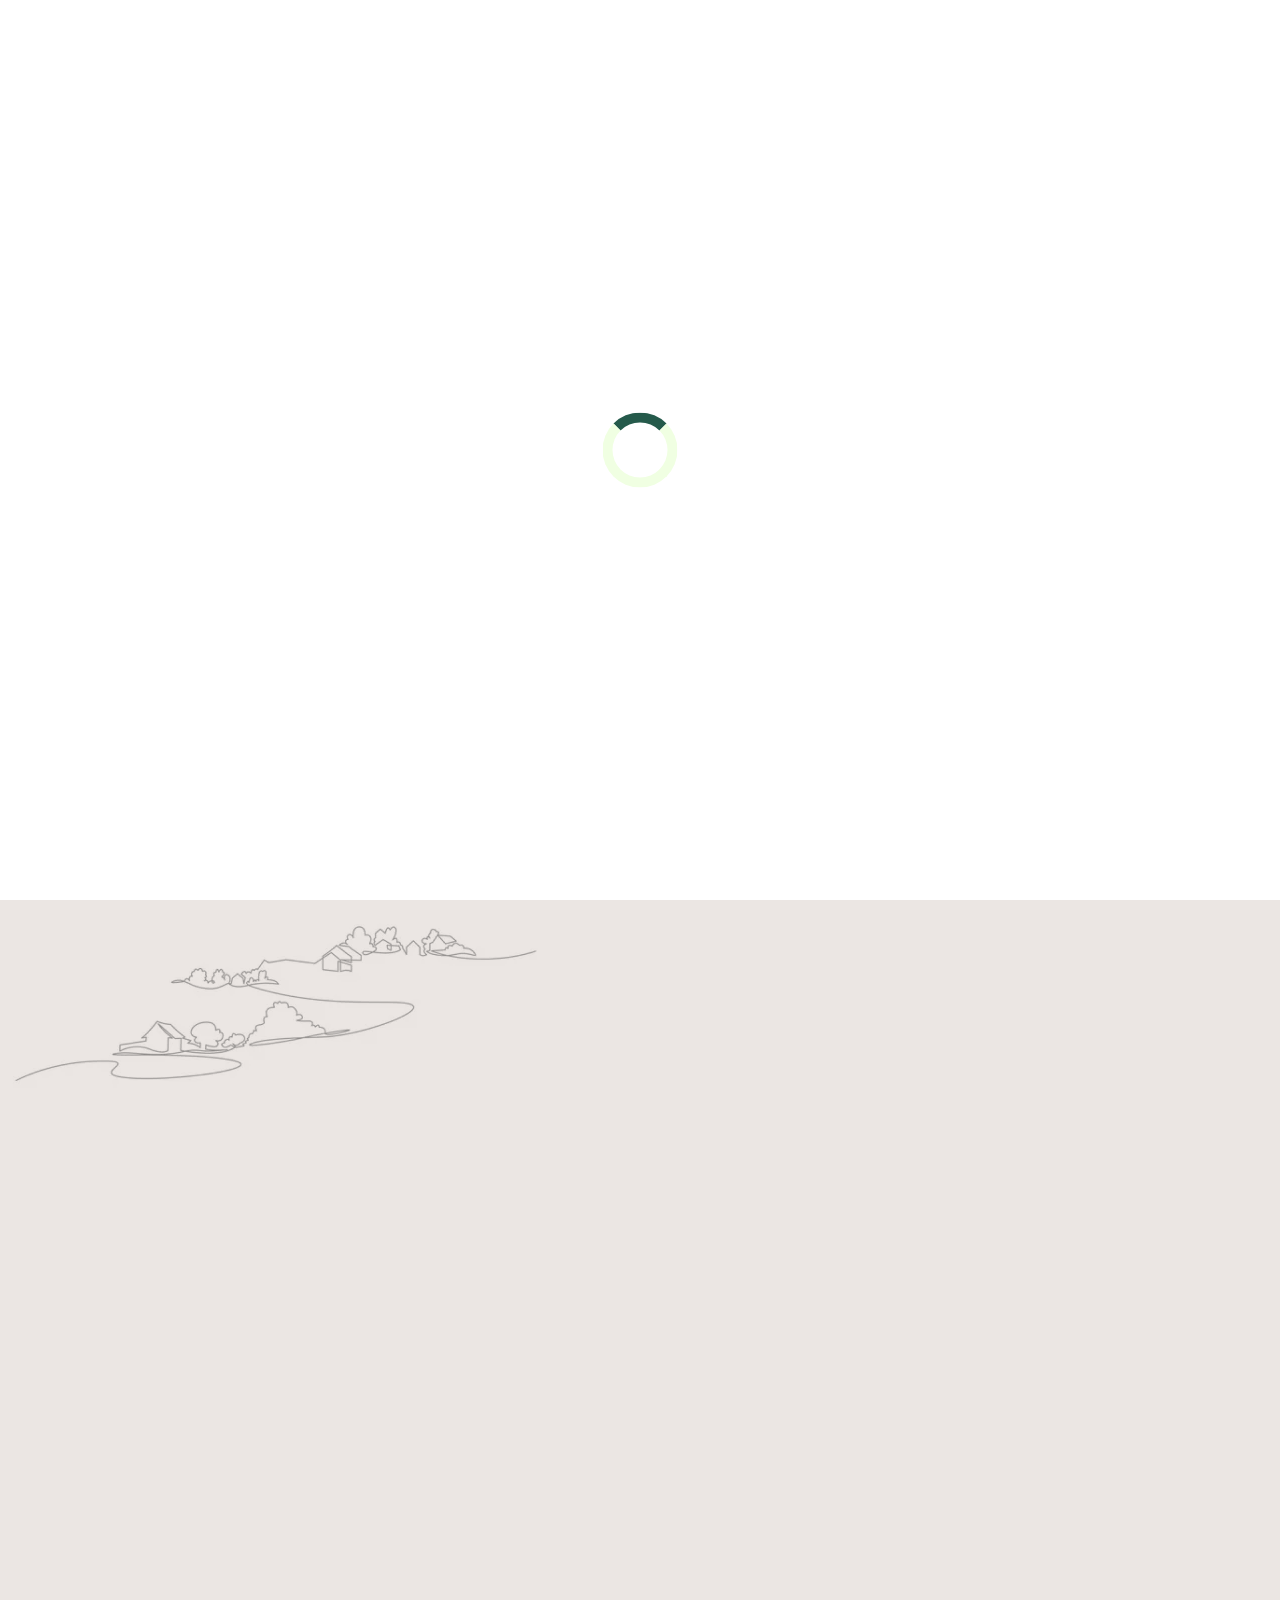
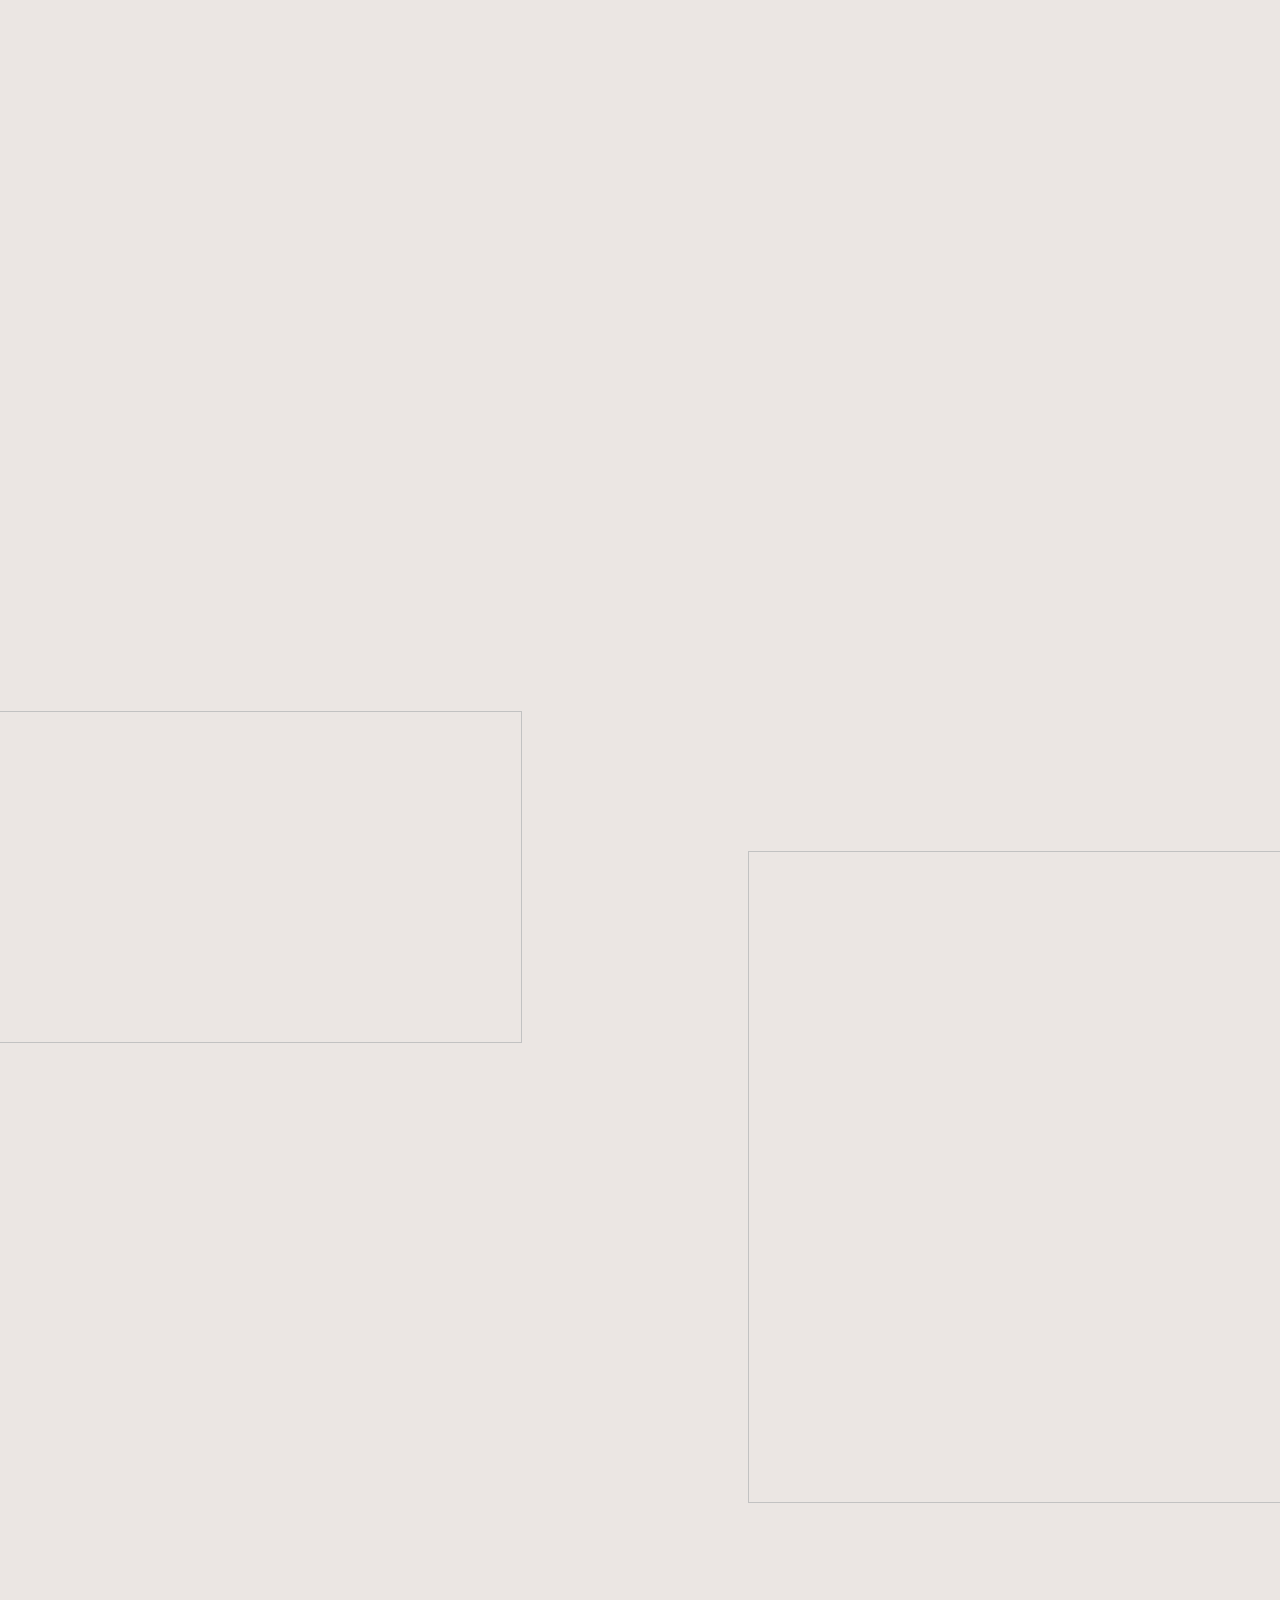
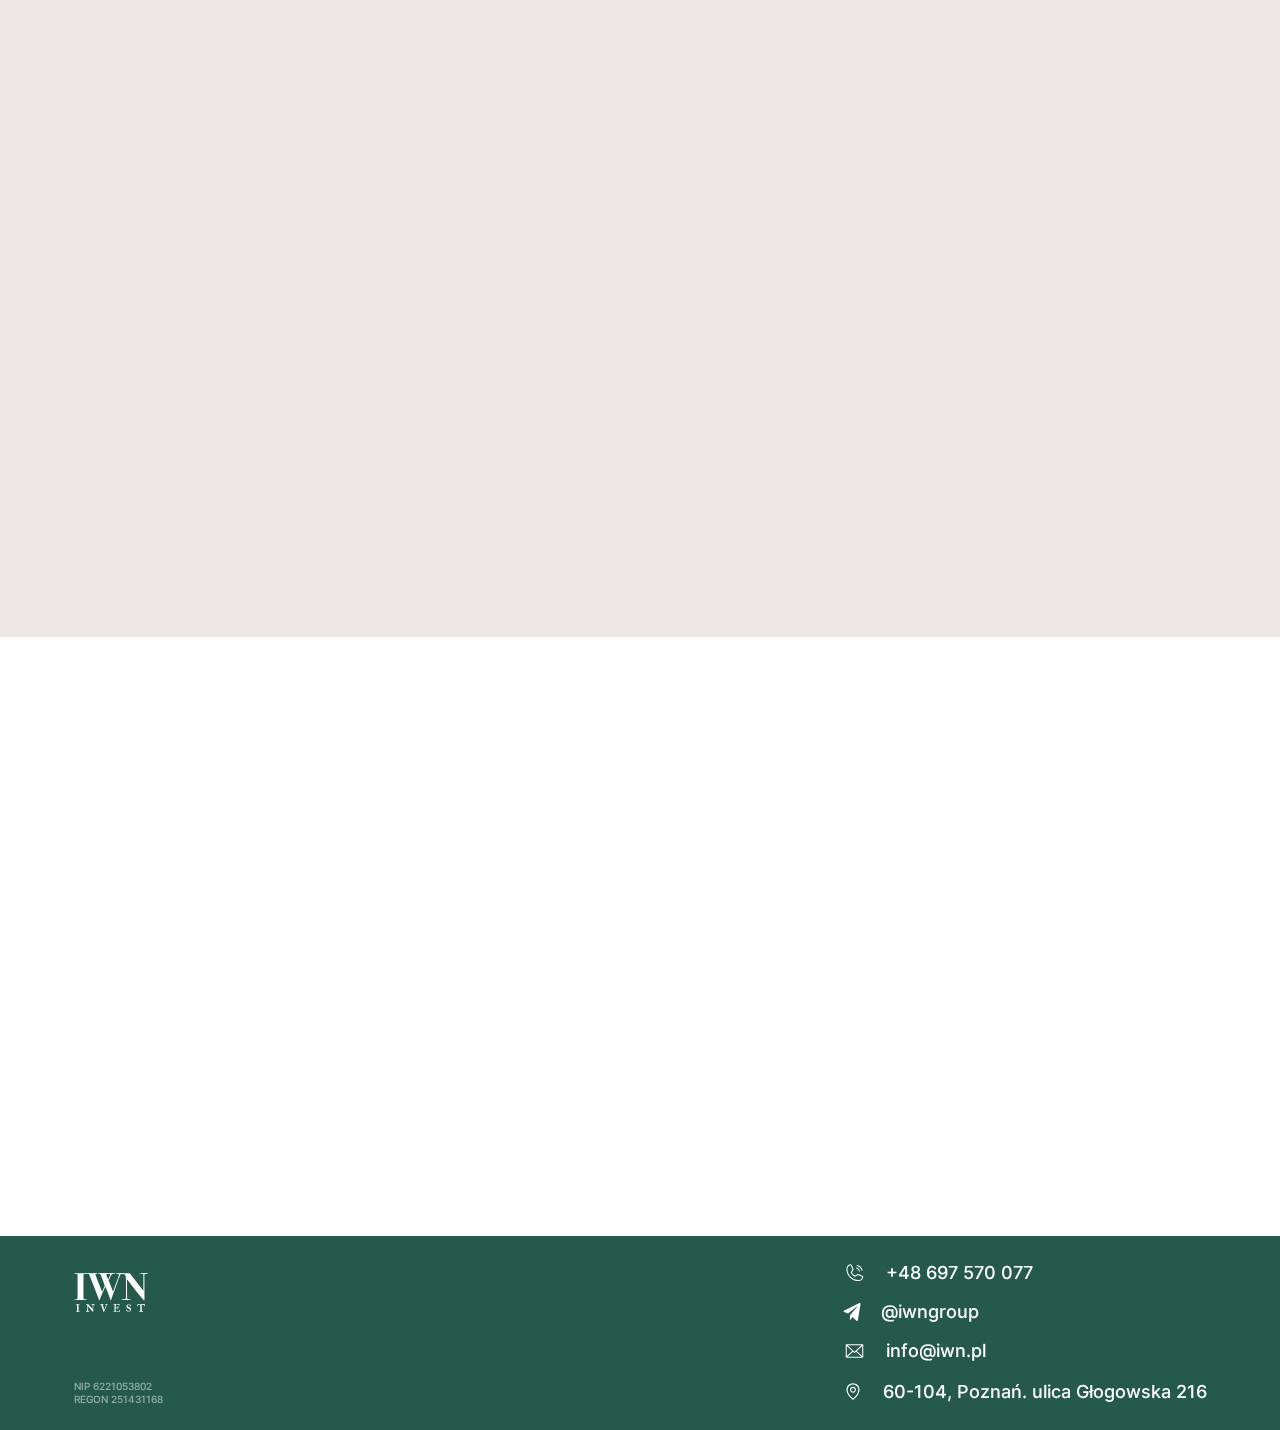
==== commit 2eccd8d0: "update prod footer" ====
--- a/index.html
+++ b/index.html
@@ -9,19 +9,19 @@
 		type="image/x-icon"
 		href="https://genkogroup.pl/favicon.ico"
 	/> -->
-	<link rel="stylesheet" href="css/style.min.css?_v=20240315152751" />
+	<link rel="stylesheet" href="css/style.min.css?_v=20240318133131" />
 	<title>IWN INVEST</title>
 	<link
 		rel="stylesheet"
-		href="https://cdnjs.cloudflare.com/ajax/libs/animate.css/4.1.1/animate.min.css?_v=20240315152751"
+		href="https://cdnjs.cloudflare.com/ajax/libs/animate.css/4.1.1/animate.min.css?_v=20240318133131"
 	/>
 	<link
 		rel="stylesheet"
-		href="https://unpkg.com/swiper@8/swiper-bundle.min.css?_v=20240315152751"
+		href="https://unpkg.com/swiper@8/swiper-bundle.min.css?_v=20240318133131"
 	/>
 	<link
 		rel="stylesheet"
-		href="https://cdn.jsdelivr.net/npm/@fancyapps/ui@5.0/dist/fancybox/fancybox.css?_v=20240315152751"
+		href="https://cdn.jsdelivr.net/npm/@fancyapps/ui@5.0/dist/fancybox/fancybox.css?_v=20240318133131"
 	/>
 </head>
 
@@ -31,7 +31,7 @@
 </div>
  <header id="header">
 	<div class="container">
-		<a href="" class="logo">
+		<a href="ivn-invest-test" class="logo">
 			<img src="img/icons/logo.svg" alt="logo" />
 		</a>
 		<nav class="navigation">
@@ -626,12 +626,78 @@
 		</main>
 		<footer id="footer">
 	<div class="container">
-		<a href="" class="logo">
-			<img src="img/icons/logo.svg" alt="logo" />
-		</a>
+		<div class="footer-logo">
+			<a href="ivn-invest-test" class="logo">
+				<img src="img/icons/logo.svg" alt="logo" />
+			</a>
+			<p class="smallText">NIP 6221053802</p>
+			<p class="smallText">REGON 251431168</p>
+		</div>
+
+		<div class="footer-info">
+			<a class="link" href="tel: +48697570077"
+				><svg
+					width="23"
+					height="22"
+					viewBox="0 0 23 22"
+					fill="none"
+					xmlns="http://www.w3.org/2000/svg"
+				>
+					<path
+						d="M13.7 3.30859C13.7363 3.17586 13.8233 3.06272 13.9423 2.99358C14.0613 2.92445 14.2027 2.90487 14.3359 2.93906C15.5884 3.27569 16.7303 3.9356 17.6474 4.85263C18.5644 5.76967 19.2243 6.91163 19.5609 8.16406C19.579 8.23009 19.5838 8.29906 19.575 8.36696C19.5662 8.43485 19.5439 8.50031 19.5095 8.55951C19.4751 8.6187 19.4293 8.67046 19.3746 8.71175C19.32 8.75304 19.2577 8.78304 19.1914 8.8L19.0625 8.81719C18.9483 8.81701 18.8374 8.77894 18.7472 8.70895C18.657 8.63896 18.5926 8.54102 18.5641 8.43047C18.2726 7.35406 17.7043 6.37274 16.9158 5.5842C16.1273 4.79565 15.1459 4.22738 14.0695 3.93594C13.9387 3.89961 13.827 3.81391 13.7581 3.69689C13.6892 3.57987 13.6683 3.44066 13.7 3.30859ZM13.3563 6.59141C13.9667 6.75853 14.5231 7.08178 14.9707 7.52933C15.4182 7.97687 15.7415 8.53328 15.9086 9.14375C15.9371 9.2543 16.0016 9.35225 16.0918 9.42223C16.182 9.49222 16.2929 9.53029 16.407 9.53047L16.5359 9.51328C16.6675 9.47509 16.7792 9.38772 16.848 9.2693C16.9168 9.15089 16.9374 9.01052 16.9055 8.87735C16.6931 8.09086 16.2783 7.37382 15.7022 6.79778C15.1262 6.22175 14.4091 5.80686 13.6227 5.59453C13.4895 5.56259 13.3491 5.58316 13.2307 5.65197C13.1123 5.72078 13.0249 5.83254 12.9867 5.96406C12.9527 6.09625 12.9726 6.23651 13.0418 6.3541C13.1111 6.4717 13.2242 6.55703 13.3563 6.59141ZM20.2313 15.0219C20.0872 16.1421 19.5402 17.1717 18.6926 17.9181C17.8449 18.6646 16.7545 19.0769 15.625 19.0781C8.89609 19.0781 3.42188 13.6039 3.42188 6.875C3.42309 5.74551 3.83544 4.65509 4.58189 3.80742C5.32835 2.95975 6.35786 2.41281 7.47812 2.26875C7.7359 2.23857 7.99653 2.29257 8.2211 2.42266C8.44568 2.55276 8.62216 2.75199 8.72422 2.99063L10.4516 7.02109C10.5299 7.20346 10.5623 7.40228 10.5458 7.60007C10.5293 7.79787 10.4645 7.98859 10.357 8.15547L8.92188 10.3383C8.90769 10.3629 8.89952 10.3905 8.89803 10.4189C8.89653 10.4473 8.90176 10.4756 8.91328 10.5016C9.5734 11.855 10.669 12.9475 12.0242 13.6039C12.0505 13.6157 12.0795 13.6203 12.1082 13.6173C12.1369 13.6143 12.1642 13.6037 12.1875 13.5867L14.3445 12.1516C14.5098 12.0406 14.7003 11.9729 14.8985 11.9549C15.0968 11.9369 15.2964 11.969 15.4789 12.0484L19.5094 13.7758C19.748 13.8778 19.9472 14.0543 20.0773 14.2789C20.2074 14.5035 20.2614 14.7641 20.2313 15.0219ZM19.2086 14.893C19.2115 14.8571 19.2032 14.8213 19.1847 14.7904C19.1662 14.7596 19.1385 14.7354 19.1055 14.7211L15.075 12.9938C15.0484 12.9835 15.0197 12.9797 14.9913 12.9827C14.9629 12.9857 14.9356 12.9954 14.9117 13.0109L12.7633 14.4461C12.5893 14.5604 12.3891 14.6282 12.1815 14.6433C11.9739 14.6583 11.7659 14.62 11.5773 14.532C10.0142 13.771 8.74989 12.5098 7.98516 10.9484C7.89585 10.7621 7.85605 10.5558 7.8696 10.3496C7.88314 10.1434 7.94958 9.94417 8.0625 9.77109L9.48906 7.58828C9.50609 7.56501 9.51665 7.53764 9.51967 7.50896C9.52269 7.48028 9.51806 7.45131 9.50625 7.425L7.77891 3.39453C7.76573 3.36432 7.74414 3.33853 7.71671 3.32025C7.68928 3.30197 7.65718 3.29195 7.62422 3.29141H7.60703C6.73663 3.40582 5.93728 3.83207 5.35729 4.49108C4.7773 5.15009 4.45604 5.99712 4.45312 6.875C4.4554 9.83727 5.63317 12.6776 7.72781 14.7722C9.82244 16.8668 12.6627 18.0446 15.625 18.0469C16.5029 18.044 17.3499 17.7227 18.0089 17.1427C18.6679 16.5627 19.0942 15.7634 19.2086 14.893Z"
+						fill="white"
+					/>
+				</svg>
+				+48 697 570 077</a
+			>
+			<a href="https://t.me/@iwngroup" target="_blank" class="link"
+				><svg
+					width="18"
+					height="18"
+					viewBox="0 0 18 18"
+					fill="none"
+					xmlns="http://www.w3.org/2000/svg"
+				>
+					<path
+						d="M16.3525 0.118354L1.2938 7.44963C0.266098 7.97077 0.272044 8.69456 1.10524 9.01732L4.97142 10.54L13.9166 3.41459C14.3396 3.08968 14.726 3.26447 14.4084 3.62047L7.16101 11.8782H7.15931L7.16101 11.8793L6.89432 16.9105C7.28501 16.9105 7.45743 16.6842 7.67656 16.4172L9.55444 14.1118L13.4605 17.7544C14.1808 18.2551 14.698 17.9978 14.8772 16.9126L17.4414 1.65602C17.7038 0.327452 17.0396 -0.274105 16.3525 0.118354Z"
+						fill="white"
+					/></svg
+				>@iwngroup</a
+			>
+			<a class="link" href="mailto: info@iwn.pl"
+				><svg
+					width="23"
+					height="22"
+					viewBox="0 0 23 22"
+					fill="none"
+					xmlns="http://www.w3.org/2000/svg"
+				>
+					<path
+						d="M19.75 4.29688H3.25C3.11325 4.29688 2.9821 4.3512 2.8854 4.4479C2.7887 4.5446 2.73438 4.67575 2.73438 4.8125V16.5C2.73438 16.8191 2.86113 17.1251 3.08676 17.3507C3.31239 17.5764 3.61841 17.7031 3.9375 17.7031H19.0625C19.3816 17.7031 19.6876 17.5764 19.9132 17.3507C20.1389 17.1251 20.2656 16.8191 20.2656 16.5V4.8125C20.2656 4.67575 20.2113 4.5446 20.1146 4.4479C20.0179 4.3512 19.8868 4.29688 19.75 4.29688ZM11.5 11.6789L4.57344 5.32812H18.4266L11.5 11.6789ZM9.23984 11L3.76562 16.0187V5.98125L9.23984 11ZM9.99609 11.6961L11.1477 12.7531C11.2441 12.8407 11.3697 12.8892 11.5 12.8892C11.6303 12.8892 11.7559 12.8407 11.8523 12.7531L13.0039 11.6961L18.4266 16.6719H4.57344L9.99609 11.6961ZM13.7602 11L19.2344 5.98125V16.0187L13.7602 11Z"
+						fill="white"
+					/>
+				</svg>
+				info@iwn.pl</a
+			>
+			<p class="address">
+				<svg
+					width="20"
+					height="19"
+					viewBox="0 0 20 19"
+					fill="none"
+					xmlns="http://www.w3.org/2000/svg"
+				>
+					<path
+						d="M10.0074 4.75C9.42025 4.75 8.84628 4.92411 8.35807 5.25033C7.86986 5.57654 7.48935 6.04019 7.26465 6.58266C7.03995 7.12513 6.98116 7.72204 7.09571 8.29792C7.21026 8.87381 7.49301 9.40279 7.90819 9.81797C8.32338 10.2332 8.85236 10.5159 9.42824 10.6305C10.0041 10.745 10.601 10.6862 11.1435 10.4615C11.686 10.2368 12.1496 9.85631 12.4758 9.3681C12.8021 8.87989 12.9762 8.30591 12.9762 7.71875C12.9742 6.93199 12.6608 6.17802 12.1045 5.62169C11.5482 5.06537 10.7942 4.75196 10.0074 4.75ZM10.0074 9.5C9.65512 9.5 9.31073 9.39553 9.01781 9.19981C8.72488 9.00408 8.49657 8.72589 8.36176 8.40041C8.22694 8.07492 8.19166 7.71677 8.26039 7.37125C8.32912 7.02572 8.49877 6.70833 8.74788 6.45922C8.99699 6.2101 9.31438 6.04046 9.65991 5.97173C10.0054 5.903 10.3636 5.93827 10.6891 6.07309C11.0146 6.20791 11.2927 6.43622 11.4885 6.72914C11.6842 7.02207 11.7887 7.36645 11.7887 7.71875C11.7867 8.19057 11.5984 8.6425 11.2648 8.97613C10.9312 9.30975 10.4792 9.49805 10.0074 9.5ZM10.0074 1.1875C8.27582 1.18946 6.61572 1.87821 5.39129 3.10263C4.16687 4.32705 3.47813 5.98716 3.47617 7.71875C3.47617 10.0492 4.55234 12.5207 6.59335 14.8586C7.51081 15.9176 8.54113 16.8732 9.66601 17.7086C9.76714 17.7759 9.88592 17.8119 10.0074 17.8119C10.1289 17.8119 10.2477 17.7759 10.3488 17.7086C11.477 16.8745 12.5099 15.9187 13.4289 14.8586C15.4625 12.5207 16.5387 10.0492 16.5387 7.71875C16.5367 5.98716 15.848 4.32705 14.6235 3.10263C13.3991 1.87821 11.739 1.18946 10.0074 1.1875ZM10.0074 16.4766C8.78281 15.5117 4.66367 11.9641 4.66367 7.71875C4.66367 6.3015 5.22667 4.9423 6.22881 3.94015C7.23096 2.938 8.59017 2.375 10.0074 2.375C11.4247 2.375 12.7839 2.938 13.786 3.94015C14.7882 4.9423 15.3512 6.3015 15.3512 7.71875C15.3512 11.9641 11.232 15.5117 10.0074 16.4766Z"
+						fill="white"
+					/>
+				</svg>
+				60-104, Poznań. ulica Głogowska 216
+			</p>
+		</div>
 	</div>
 </footer>
 
-		<script src="js/app.min.js?_v=20240315152751"></script>
+		<script src="js/app.min.js?_v=20240318133131"></script>
 	</body>
 </html>
--- a/css/style.min.css
+++ b/css/style.min.css
@@ -1 +1 @@
-@font-face{font-family:InterMedium;font-display:swap;src:url(../fonts/Inter-Medium.woff2) format("woff2"),url(../fonts/Inter-Medium.woff) format("woff");font-weight:500;font-style:normal}@font-face{font-family:InterRegular;font-display:swap;src:url(../fonts/Inter-Regular.woff2) format("woff2"),url(../fonts/Inter-Regular.woff) format("woff");font-weight:400;font-style:normal}@font-face{font-family:TimesNewRomanBold;font-display:swap;src:url(../fonts/Times-New-Roman-Bold.woff2) format("woff2"),url(../fonts/Times-New-Roman-Bold.woff) format("woff");font-weight:400;font-style:normal}@font-face{font-family:InterSemiBold;font-display:swap;src:url(../fonts/Inter-SemiBold.woff2) format("woff2"),url(../fonts/Inter-SemiBold.woff) format("woff");font-weight:600;font-style:normal}#header{position:absolute;left:0;right:0;top:20px}#header .container{display:-webkit-box;display:-ms-flexbox;display:flex;-webkit-box-pack:justify;-ms-flex-pack:justify;justify-content:space-between;-webkit-box-align:end;-ms-flex-align:end;align-items:flex-end}#header .container .logo{display:-webkit-box;display:-ms-flexbox;display:flex}#header .container .navigation .menu{display:-webkit-box;display:-ms-flexbox;display:flex;-webkit-box-align:center;-ms-flex-align:center;align-items:center;gap:0 50px}#footer{background-color:#255a4b;height:185px;padding:25px 0}#footer .container .logo{display:-webkit-box;display:-ms-flexbox;display:flex;width:-webkit-fit-content;width:-moz-fit-content;width:fit-content}.section-contact-form{padding:30px 0 66px;position:relative;background-color:#fff}.section-contact-form .image{max-width:360px;left:34px;bottom:14px}.section-contact-form .container .h2{margin-bottom:24px}.section-contact-form .container .form{max-width:600px;margin:0 auto;width:100%;display:-webkit-box;display:-ms-flexbox;display:flex;-webkit-box-orient:vertical;-webkit-box-direction:normal;-ms-flex-direction:column;flex-direction:column;gap:24px;border:1px solid #e4e4e4;border-radius:30px;padding:23px 35px}.section-contact-form .container .form .smallText{width:330px}#catalog-page #header .container .logo{-webkit-filter:invert(1);filter:invert(1)}#catalog-page #header .container .link{color:#000}#catalog-page #header .container .link:hover{color:#fff}#catalog-page #main .section-available-premises{padding:136px 0 40px}#catalog-page #main .section-available-premises .container .h2{margin-bottom:120px}#catalog-page #main .section-available-premises .container:before{top:115px}#catalog-page #main .section-available-premises .container:after{top:265px}#cart-page #header .container .logo{-webkit-filter:invert(1);filter:invert(1)}#cart-page #header .container .link{color:#000}#cart-page #header .container .link:hover{color:#fff}#cart-page #main .section-information-cart{padding:136px 0 130px}#cart-page #main .section-information-cart .container{position:relative}#cart-page #main .section-information-cart .container .image{max-width:380px;bottom:-90px;right:0}#cart-page #main .section-information-cart .container .h2{margin-bottom:42px}#cart-page #main .section-information-cart .container .gallery{margin-bottom:42px;display:-webkit-box;display:-ms-flexbox;display:flex;-webkit-box-orient:horizontal;-webkit-box-direction:normal;-ms-flex-flow:row wrap;flex-flow:row wrap;-webkit-box-pack:justify;-ms-flex-pack:justify;justify-content:space-between;gap:42px 24px}#cart-page #main .section-information-cart .container .gallery .gallery-picture{display:-webkit-box;display:-ms-flexbox;display:flex;width:calc(33.3% - 16px)}#cart-page #main .section-information-cart .container .gallery .gallery-picture:first-child{width:100%;max-height:460px}#cart-page #main .section-information-cart .container .gallery .gallery-picture img{width:100%;border-radius:10px;-o-object-fit:cover;object-fit:cover}#cart-page #main .section-information-cart .container .description .normalText{margin-bottom:20px}#cart-page #main .section-information-cart .container .description>.h4{margin-bottom:20px;text-align:left}#cart-page #main .section-information-cart .container .description .item.mb{margin-bottom:20px}#cart-page #main .section-information-cart .container .description .item .largeText{margin-top:7px}#cart-page #main .section-information-cart .container .description .wrapper-item{display:-webkit-box;display:-ms-flexbox;display:flex;-webkit-box-align:stretch;-ms-flex-align:stretch;align-items:stretch;gap:78px;margin-bottom:20px}::-webkit-scrollbar{width:8px}::-webkit-scrollbar-track{background:#ddd}::-webkit-scrollbar-thumb{background:#022415}::-webkit-scrollbar-thumb:window-inactive{background:#022415}::-moz-selection{background:#ddd;color:#fff}::selection{background:#ddd;color:#fff}a,a:focus,button,button:focus,input,input:focus,textarea,textarea:focus{outline:0!important}:focus{outline:0!important;outline-offset:0!important}select,select:focus{outline:0!important}*{margin:0;padding:0;-webkit-box-sizing:border-box;box-sizing:border-box}body{position:relative;font-size:18px;line-height:27px;font-family:InterRegular,sans-serif,sans-serif;color:#000;background-color:#ebe6e3}#main{overflow-x:hidden}picture{display:-webkit-box;display:-ms-flexbox;display:flex;-webkit-box-pack:center;-ms-flex-pack:center;justify-content:center;width:100%}picture img{width:100%}button{cursor:pointer;border:none;background:0 0}input{border:1px solid #ddd;background-color:#fff;border-radius:10px;padding:17px 15px;width:100%;font-size:18px;line-height:27px;letter-spacing:1%;font-family:InterMedium,sans-serif;color:#000}input::-webkit-input-placeholder{color:#000;opacity:1}input::-moz-placeholder{color:#000;opacity:1}input:-ms-input-placeholder{color:#000;opacity:1}input::-ms-input-placeholder{color:#000;opacity:1}input::placeholder{color:#000;opacity:1}input:-ms-input-placeholder{color:#000}input::-ms-input-placeholder{color:#000}ul{list-style:none;margin:0;padding:0}h1,h2,h3,h4,h5,h6{text-align:center}.h1{font-size:60px;line-height:81px;color:#fff;font-family:TimesNewRomanBold,sans-serif}.h2{font-size:40px;line-height:54px;color:#000;font-family:TimesNewRomanBold,sans-serif}.h3{font-size:30px;line-height:40.5px;color:#000;font-family:TimesNewRomanBold,sans-serif}.h4{font-size:24px;line-height:32.4px;color:#000;font-family:TimesNewRomanBold,sans-serif}.h5{font-size:20px;line-height:27px;color:#000;font-family:TimesNewRomanBold,sans-serif}li{font-size:initial;line-height:initial}a{text-decoration:none}.link{font-size:18px;line-height:24.3px;color:#fff;font-family:TimesNewRomanBold,sans-serif;-webkit-transition:.5s all;-o-transition:.5s all;transition:.5s all}.link:hover{color:#022415}.largeText{font-size:24px;line-height:32.4px;font-family:InterSemiBold,sans-serif;color:#000}.normalText{font-size:18px;line-height:27px;font-family:InterRegular,sans-serif;letter-spacing:1%;color:#000}.littleText{font-size:16px;line-height:24px;font-family:InterMedium,sans-serif;letter-spacing:1%;color:#000}.smallText{font-size:10px;line-height:12.5px;font-family:InterMedium,sans-serif;letter-spacing:1%;color:#000}.button{font-size:16px;line-height:21.6px;padding:10px 20px;width:-webkit-fit-content;width:-moz-fit-content;width:fit-content;-webkit-transition:.5s all;-o-transition:.5s all;transition:.5s all;display:-webkit-box;display:-ms-flexbox;display:flex;font-family:InterMedium,sans-serif}.button.variant1{color:#000;background-color:#f0ffe2;border-radius:100px}.button.variant1:hover{color:#fff;background-color:#022415}.button.variant2{color:#fff;background-color:#255a4b;border-radius:100px}.button.variant2:hover{color:#000;background-color:#f0ffe2}.button.variant3{color:#fff;background-color:#022415;border-radius:10px}.button.variant3:hover{background-color:#255a4b}.hidden{display:none!important}.container{margin:0 auto;max-width:1200px;width:100%}.image{display:-webkit-box;display:-ms-flexbox;display:flex;position:absolute;width:100%}.image img{width:100%;mix-blend-mode:multiply}.link-arrow-top{width:50px;height:50px;border:none;border-radius:50%;background-color:#022415;outline:0;cursor:pointer;position:fixed;right:50px;bottom:50px;z-index:90;display:-webkit-box;display:-ms-flexbox;display:flex;-webkit-box-align:center;-ms-flex-align:center;align-items:center;-webkit-box-pack:center;-ms-flex-pack:center;justify-content:center;-webkit-transition:.5s all;-o-transition:.5s all;transition:.5s all}.link-arrow-top svg{width:20px}.link-arrow-top:hover{background-color:#255a4b}.preloader{position:fixed;left:0;top:0;width:100%;height:100%;background-color:#fff;z-index:1000;-webkit-transition:.5s all;-o-transition:.5s all;transition:.5s all;opacity:1;visibility:visible}.preloader__loader{width:75px;height:75px;border:10px solid #f0ffe2;position:absolute;border-radius:50%;border-top-color:#255a4b;left:50%;top:50%;-webkit-transform:translate(-50%,-50%);-ms-transform:translate(-50%,-50%);transform:translate(-50%,-50%);-webkit-animation:2s spin infinite linear;animation:2s spin infinite linear}.preloader.done{opacity:0;visibility:hidden}@-webkit-keyframes spin{from{-webkit-transform:translate(-50%,-50%) rotate(0);transform:translate(-50%,-50%) rotate(0)}to{-webkit-transform:translate(-50%,-50%) rotate(360deg);transform:translate(-50%,-50%) rotate(360deg)}}@keyframes spin{from{-webkit-transform:translate(-50%,-50%) rotate(0);transform:translate(-50%,-50%) rotate(0)}to{-webkit-transform:translate(-50%,-50%) rotate(360deg);transform:translate(-50%,-50%) rotate(360deg)}}.link-back{display:-webkit-box;display:-ms-flexbox;display:flex;position:absolute;left:0;z-index:1;top:20px}.section-available-premises .container{position:relative}.section-available-premises .container:before{content:"";position:absolute;width:600px;z-index:0;height:330px;left:-120px;top:80px;border:1px solid #c2c2c2}.section-available-premises .container:after{content:"";position:absolute;border:1px solid #c2c2c2;width:620px;height:650px;top:220px;z-index:0;right:-130px}.section-available-premises .container .content{position:relative;z-index:1;display:-webkit-box;display:-ms-flexbox;display:flex;-webkit-box-align:start;-ms-flex-align:start;align-items:flex-start;-webkit-box-pack:justify;-ms-flex-pack:justify;justify-content:space-between}.section-available-premises .container .content .column{width:calc(50% - 16px);display:-webkit-box;display:-ms-flexbox;display:flex;-webkit-box-orient:vertical;-webkit-box-direction:normal;-ms-flex-direction:column;flex-direction:column;gap:70px 0}.section-available-premises .container .content .column:last-child{padding-top:185px}.section-available-premises .container .content .column .cart{width:100%}.section-available-premises .container .content .column .cart p{display:-webkit-box;-webkit-line-clamp:3;text-align:left;-webkit-box-orient:vertical;overflow:hidden}.section-available-premises .container .content .column .cart:hover .picture img{-webkit-transform:scale(1.04);-ms-transform:scale(1.04);transform:scale(1.04)}.section-available-premises .container .content .column .cart .picture{display:-webkit-box;display:-ms-flexbox;display:flex;margin-bottom:15px}.section-available-premises .container .content .column .cart .picture img{width:100%;-webkit-transition:.5s all;-o-transition:.5s all;transition:.5s all}.section-available-premises .container .content .column .cart h3{text-align:left;margin-bottom:13px}.section-available-premises .container .button{margin:25px auto 0}#main-page #main .section-slider{padding-top:106px;height:100vh;background-color:#255a4b;display:-webkit-box;display:-ms-flexbox;display:flex;-webkit-box-align:center;-ms-flex-align:center;align-items:center}#main-page #main .section-slider .container{position:relative}#main-page #main .section-slider .container .slider-main-block{width:100%}#main-page #main .section-slider .container .slider-main-block .swiper-slide img{width:100%}#main-page #main .section-slider .container .h1{left:50%;-webkit-transform:translateX(-50%);-ms-transform:translateX(-50%);transform:translateX(-50%);z-index:10;bottom:100px;width:100%;position:absolute}#main-page #main .section-slider .container .button{margin:30px auto 0}#main-page #main .section-about-us{padding:30px 0 34px;position:relative}#main-page #main .section-about-us .image{max-width:532px;left:9px;top:0}#main-page #main .section-about-us .container{display:-webkit-box;display:-ms-flexbox;display:flex;-webkit-box-pack:center;-ms-flex-pack:center;justify-content:center}#main-page #main .section-about-us .container .content{max-width:820px;width:100%}#main-page #main .section-about-us .container .content .h2{margin-bottom:30px}#main-page #main .section-about-us .container .content .h4{margin-bottom:20px}#main-page #main .section-about-us .container .content .mb{margin-bottom:25px}#main-page #main .section-about-us .container .content p{text-align:center}#main-page #main .section-about-us .container .content .button{margin:20px auto 0}#main-page #main .section-services{padding:34px 0 30px}#main-page #main .section-services .container>.h2{margin-bottom:40px}#main-page #main .section-services .container .content{display:-webkit-box;display:-ms-flexbox;display:flex;-webkit-box-align:start;-ms-flex-align:start;align-items:flex-start;-webkit-box-pack:justify;-ms-flex-pack:justify;justify-content:space-between;gap:80px}#main-page #main .section-services .container .content .item{width:calc(50% - 50px)}#main-page #main .section-services .container .content .item:first-child{max-width:420px;width:100%}#main-page #main .section-services .container .content .item .h2{margin-bottom:16px}#main-page #main .section-services .container .content .item .button{margin-top:20px}#main-page #main .section-services .container .content .item .picture{display:-webkit-box;display:-ms-flexbox;display:flex}#main-page #main .section-services .container .content .item .picture img{mix-blend-mode:multiply;width:100%}#main-page #main .section-services .container .content .item .row-item{margin-bottom:15px;display:-webkit-box;display:-ms-flexbox;display:flex;-webkit-box-align:start;-ms-flex-align:start;align-items:flex-start;gap:30px}#main-page #main .section-services .container .content .item .row-item .check{height:50px;width:50px;min-width:50px;border-radius:50%;display:-webkit-box;display:-ms-flexbox;display:flex;-webkit-box-align:center;-ms-flex-align:center;align-items:center;background-color:#255a4b;-webkit-box-pack:center;-ms-flex-pack:center;justify-content:center}#main-page #main .section-services .container .content .item .row-item .check svg{width:20px}#main-page #main .section-services .container .content .item .row-item .description .h5{text-align:left;margin-bottom:8px}#main-page #main .section-services .container .content .item :last-child{margin-bottom:0}#main-page #main .section-available-premises{padding:30px 0 80px}#main-page #main .section-available-premises .container .h2{margin-bottom:85px}#main-page #main .section-available-premises .container .image{max-width:380px;right:90px;top:42px}+@font-face{font-family:InterMedium;font-display:swap;src:url(../fonts/Inter-Medium.woff2) format("woff2"),url(../fonts/Inter-Medium.woff) format("woff");font-weight:500;font-style:normal}@font-face{font-family:InterRegular;font-display:swap;src:url(../fonts/Inter-Regular.woff2) format("woff2"),url(../fonts/Inter-Regular.woff) format("woff");font-weight:400;font-style:normal}@font-face{font-family:TimesNewRomanBold;font-display:swap;src:url(../fonts/Times-New-Roman-Bold.woff2) format("woff2"),url(../fonts/Times-New-Roman-Bold.woff) format("woff");font-weight:400;font-style:normal}@font-face{font-family:InterSemiBold;font-display:swap;src:url(../fonts/Inter-SemiBold.woff2) format("woff2"),url(../fonts/Inter-SemiBold.woff) format("woff");font-weight:600;font-style:normal}#header{position:absolute;left:0;right:0;top:20px}#header .container{display:-webkit-box;display:-ms-flexbox;display:flex;-webkit-box-pack:justify;-ms-flex-pack:justify;justify-content:space-between;-webkit-box-align:end;-ms-flex-align:end;align-items:flex-end}#header .container .logo{display:-webkit-box;display:-ms-flexbox;display:flex}#header .container .navigation .menu{display:-webkit-box;display:-ms-flexbox;display:flex;-webkit-box-align:center;-ms-flex-align:center;align-items:center;gap:0 50px}#footer{background-color:#255a4b;padding:25px 0}#footer .container{padding:0 33.5px;display:-webkit-box;display:-ms-flexbox;display:flex;-webkit-box-align:stretch;-ms-flex-align:stretch;align-items:stretch;-webkit-box-pack:justify;-ms-flex-pack:justify;justify-content:space-between}#footer .container .footer-logo{display:-webkit-box;display:-ms-flexbox;display:flex;-webkit-box-orient:vertical;-webkit-box-direction:normal;-ms-flex-direction:column;flex-direction:column;-webkit-box-pack:justify;-ms-flex-pack:justify;justify-content:space-between}#footer .container .footer-logo .logo{display:-webkit-box;display:-ms-flexbox;display:flex;width:-webkit-fit-content;width:-moz-fit-content;width:fit-content}#footer .container .footer-logo .smallText{color:rgba(255,255,255,.5)}#footer .container .footer-logo .smallText:nth-child(2){margin-top:auto}#footer .container .footer-info{display:-webkit-box;display:-ms-flexbox;display:flex;-webkit-box-orient:vertical;-webkit-box-direction:normal;-ms-flex-direction:column;flex-direction:column;gap:15px}#footer .container .footer-info a{display:-webkit-box;display:-ms-flexbox;display:flex;-webkit-box-align:center;-ms-flex-align:center;align-items:center;font-family:InterMedium,sans-serif;width:-webkit-fit-content;width:-moz-fit-content;width:fit-content}#footer .container .footer-info a svg{margin-right:20px}#footer .container .footer-info p{display:-webkit-box;display:-ms-flexbox;display:flex;width:-webkit-fit-content;width:-moz-fit-content;width:fit-content;-webkit-box-align:center;-ms-flex-align:center;align-items:center;font-family:InterMedium,sans-serif;color:#fff}#footer .container .footer-info p svg{margin-right:20px}.section-contact-form{padding:30px 0 66px;position:relative;background-color:#fff}.section-contact-form .image{max-width:360px;left:34px;bottom:14px}.section-contact-form .container .h2{margin-bottom:24px}.section-contact-form .container .form{max-width:600px;margin:0 auto;width:100%;display:-webkit-box;display:-ms-flexbox;display:flex;-webkit-box-orient:vertical;-webkit-box-direction:normal;-ms-flex-direction:column;flex-direction:column;gap:24px;border:1px solid #e4e4e4;border-radius:30px;padding:23px 35px}.section-contact-form .container .form .smallText{width:330px}#catalog-page #header .container .logo{-webkit-filter:invert(1);filter:invert(1)}#catalog-page #header .container .link{color:#000}#catalog-page #header .container .link:hover{color:#fff}#catalog-page #main .section-available-premises{padding:136px 0 40px}#catalog-page #main .section-available-premises .container .h2{margin-bottom:120px}#catalog-page #main .section-available-premises .container:before{top:115px}#catalog-page #main .section-available-premises .container:after{top:265px}#cart-page #header .container .logo{-webkit-filter:invert(1);filter:invert(1)}#cart-page #header .container .link{color:#000}#cart-page #header .container .link:hover{color:#fff}#cart-page #main .section-information-cart{padding:136px 0 130px}#cart-page #main .section-information-cart .container{position:relative}#cart-page #main .section-information-cart .container .image{max-width:380px;bottom:-90px;right:0}#cart-page #main .section-information-cart .container .h2{margin-bottom:42px}#cart-page #main .section-information-cart .container .gallery{margin-bottom:42px;display:-webkit-box;display:-ms-flexbox;display:flex;-webkit-box-orient:horizontal;-webkit-box-direction:normal;-ms-flex-flow:row wrap;flex-flow:row wrap;-webkit-box-pack:justify;-ms-flex-pack:justify;justify-content:space-between;gap:42px 24px}#cart-page #main .section-information-cart .container .gallery .gallery-picture{display:-webkit-box;display:-ms-flexbox;display:flex;width:calc(33.3% - 16px)}#cart-page #main .section-information-cart .container .gallery .gallery-picture:first-child{width:100%;max-height:460px}#cart-page #main .section-information-cart .container .gallery .gallery-picture img{width:100%;border-radius:10px;-o-object-fit:cover;object-fit:cover}#cart-page #main .section-information-cart .container .description .normalText{margin-bottom:20px}#cart-page #main .section-information-cart .container .description>.h4{margin-bottom:20px;text-align:left}#cart-page #main .section-information-cart .container .description .item.mb{margin-bottom:20px}#cart-page #main .section-information-cart .container .description .item .largeText{margin-top:7px}#cart-page #main .section-information-cart .container .description .wrapper-item{display:-webkit-box;display:-ms-flexbox;display:flex;-webkit-box-align:stretch;-ms-flex-align:stretch;align-items:stretch;gap:78px;margin-bottom:20px}::-webkit-scrollbar{width:8px}::-webkit-scrollbar-track{background:#ddd}::-webkit-scrollbar-thumb{background:#022415}::-webkit-scrollbar-thumb:window-inactive{background:#022415}::-moz-selection{background:#ddd;color:#fff}::selection{background:#ddd;color:#fff}a,a:focus,button,button:focus,input,input:focus,textarea,textarea:focus{outline:0!important}:focus{outline:0!important;outline-offset:0!important}select,select:focus{outline:0!important}*{margin:0;padding:0;-webkit-box-sizing:border-box;box-sizing:border-box}body{position:relative;font-size:18px;line-height:27px;font-family:InterRegular,sans-serif,sans-serif;color:#000;background-color:#ebe6e3}#main{overflow-x:hidden}picture{display:-webkit-box;display:-ms-flexbox;display:flex;-webkit-box-pack:center;-ms-flex-pack:center;justify-content:center;width:100%}picture img{width:100%}button{cursor:pointer;border:none;background:0 0}input{border:1px solid #ddd;background-color:#fff;border-radius:10px;padding:17px 15px;width:100%;font-size:18px;line-height:27px;letter-spacing:1%;font-family:InterMedium,sans-serif;color:#000}input::-webkit-input-placeholder{color:#000;opacity:1}input::-moz-placeholder{color:#000;opacity:1}input:-ms-input-placeholder{color:#000;opacity:1}input::-ms-input-placeholder{color:#000;opacity:1}input::placeholder{color:#000;opacity:1}input:-ms-input-placeholder{color:#000}input::-ms-input-placeholder{color:#000}ul{list-style:none;margin:0;padding:0}h1,h2,h3,h4,h5,h6{text-align:center}.h1{font-size:60px;line-height:81px;color:#fff;font-family:TimesNewRomanBold,sans-serif}.h2{font-size:40px;line-height:54px;color:#000;font-family:TimesNewRomanBold,sans-serif}.h3{font-size:30px;line-height:40.5px;color:#000;font-family:TimesNewRomanBold,sans-serif}.h4{font-size:24px;line-height:32.4px;color:#000;font-family:TimesNewRomanBold,sans-serif}.h5{font-size:20px;line-height:27px;color:#000;font-family:TimesNewRomanBold,sans-serif}li{font-size:initial;line-height:initial}a{text-decoration:none}.link{font-size:18px;line-height:24.3px;color:#fff;font-family:TimesNewRomanBold,sans-serif;-webkit-transition:.5s all;-o-transition:.5s all;transition:.5s all}.link svg path{-webkit-transition:.5s all;-o-transition:.5s all;transition:.5s all}.link:hover{color:#022415}.link:hover svg path{fill:#022415}.largeText{font-size:24px;line-height:32.4px;font-family:InterSemiBold,sans-serif;color:#000}.normalText{font-size:18px;line-height:27px;font-family:InterRegular,sans-serif;letter-spacing:1%;color:#000}.littleText{font-size:16px;line-height:24px;font-family:InterMedium,sans-serif;letter-spacing:1%;color:#000}.smallText{font-size:10px;line-height:12.5px;font-family:InterMedium,sans-serif;letter-spacing:1%;color:#000}.button{font-size:16px;line-height:21.6px;padding:10px 20px;width:-webkit-fit-content;width:-moz-fit-content;width:fit-content;-webkit-transition:.5s all;-o-transition:.5s all;transition:.5s all;display:-webkit-box;display:-ms-flexbox;display:flex;font-family:InterMedium,sans-serif}.button.variant1{color:#000;background-color:#f0ffe2;border-radius:100px}.button.variant1:hover{color:#fff;background-color:#022415}.button.variant2{color:#fff;background-color:#255a4b;border-radius:100px}.button.variant2:hover{color:#000;background-color:#f0ffe2}.button.variant3{color:#fff;background-color:#022415;border-radius:10px}.button.variant3:hover{background-color:#255a4b}.hidden{display:none!important}.container{margin:0 auto;max-width:1200px;width:100%}.image{display:-webkit-box;display:-ms-flexbox;display:flex;position:absolute;width:100%}.image img{width:100%;mix-blend-mode:multiply}.link-arrow-top{width:50px;height:50px;border:none;border-radius:50%;background-color:#022415;outline:0;cursor:pointer;position:fixed;right:50px;bottom:50px;z-index:90;display:-webkit-box;display:-ms-flexbox;display:flex;-webkit-box-align:center;-ms-flex-align:center;align-items:center;-webkit-box-pack:center;-ms-flex-pack:center;justify-content:center;-webkit-transition:.5s all;-o-transition:.5s all;transition:.5s all}.link-arrow-top svg{width:20px}.link-arrow-top:hover{background-color:#255a4b}.preloader{position:fixed;left:0;top:0;width:100%;height:100%;background-color:#fff;z-index:1000;-webkit-transition:.5s all;-o-transition:.5s all;transition:.5s all;opacity:1;visibility:visible}.preloader__loader{width:75px;height:75px;border:10px solid #f0ffe2;position:absolute;border-radius:50%;border-top-color:#255a4b;left:50%;top:50%;-webkit-transform:translate(-50%,-50%);-ms-transform:translate(-50%,-50%);transform:translate(-50%,-50%);-webkit-animation:2s spin infinite linear;animation:2s spin infinite linear}.preloader.done{opacity:0;visibility:hidden}@-webkit-keyframes spin{from{-webkit-transform:translate(-50%,-50%) rotate(0);transform:translate(-50%,-50%) rotate(0)}to{-webkit-transform:translate(-50%,-50%) rotate(360deg);transform:translate(-50%,-50%) rotate(360deg)}}@keyframes spin{from{-webkit-transform:translate(-50%,-50%) rotate(0);transform:translate(-50%,-50%) rotate(0)}to{-webkit-transform:translate(-50%,-50%) rotate(360deg);transform:translate(-50%,-50%) rotate(360deg)}}.link-back{display:-webkit-box;display:-ms-flexbox;display:flex;position:absolute;left:0;z-index:1;top:20px}.section-available-premises .container{position:relative}.section-available-premises .container:before{content:"";position:absolute;width:600px;z-index:0;height:330px;left:-120px;top:80px;border:1px solid #c2c2c2}.section-available-premises .container:after{content:"";position:absolute;border:1px solid #c2c2c2;width:620px;height:650px;top:220px;z-index:0;right:-130px}.section-available-premises .container .content{position:relative;z-index:1;display:-webkit-box;display:-ms-flexbox;display:flex;-webkit-box-align:start;-ms-flex-align:start;align-items:flex-start;-webkit-box-pack:justify;-ms-flex-pack:justify;justify-content:space-between}.section-available-premises .container .content .column{width:calc(50% - 16px);display:-webkit-box;display:-ms-flexbox;display:flex;-webkit-box-orient:vertical;-webkit-box-direction:normal;-ms-flex-direction:column;flex-direction:column;gap:70px 0}.section-available-premises .container .content .column:last-child{padding-top:185px}.section-available-premises .container .content .column .cart{width:100%}.section-available-premises .container .content .column .cart p{display:-webkit-box;-webkit-line-clamp:3;text-align:left;-webkit-box-orient:vertical;overflow:hidden}.section-available-premises .container .content .column .cart:hover .picture img{-webkit-transform:scale(1.04);-ms-transform:scale(1.04);transform:scale(1.04)}.section-available-premises .container .content .column .cart .picture{display:-webkit-box;display:-ms-flexbox;display:flex;margin-bottom:15px}.section-available-premises .container .content .column .cart .picture img{width:100%;-webkit-transition:.5s all;-o-transition:.5s all;transition:.5s all}.section-available-premises .container .content .column .cart h3{text-align:left;margin-bottom:13px}.section-available-premises .container .button{margin:25px auto 0}#main-page #main .section-slider{padding-top:106px;height:100vh;background-color:#255a4b;display:-webkit-box;display:-ms-flexbox;display:flex;-webkit-box-align:center;-ms-flex-align:center;align-items:center}#main-page #main .section-slider .container{position:relative}#main-page #main .section-slider .container .slider-main-block{width:100%}#main-page #main .section-slider .container .slider-main-block .swiper-slide img{width:100%}#main-page #main .section-slider .container .h1{left:50%;-webkit-transform:translateX(-50%);-ms-transform:translateX(-50%);transform:translateX(-50%);z-index:10;bottom:100px;width:100%;position:absolute}#main-page #main .section-slider .container .button{margin:30px auto 0}#main-page #main .section-about-us{padding:30px 0 34px;position:relative}#main-page #main .section-about-us .image{max-width:532px;left:9px;top:0}#main-page #main .section-about-us .container{display:-webkit-box;display:-ms-flexbox;display:flex;-webkit-box-pack:center;-ms-flex-pack:center;justify-content:center}#main-page #main .section-about-us .container .content{max-width:820px;width:100%}#main-page #main .section-about-us .container .content .h2{margin-bottom:30px}#main-page #main .section-about-us .container .content .h4{margin-bottom:20px}#main-page #main .section-about-us .container .content .mb{margin-bottom:25px}#main-page #main .section-about-us .container .content p{text-align:center}#main-page #main .section-about-us .container .content .button{margin:20px auto 0}#main-page #main .section-services{padding:34px 0 30px}#main-page #main .section-services .container>.h2{margin-bottom:40px}#main-page #main .section-services .container .content{display:-webkit-box;display:-ms-flexbox;display:flex;-webkit-box-align:start;-ms-flex-align:start;align-items:flex-start;-webkit-box-pack:justify;-ms-flex-pack:justify;justify-content:space-between;gap:80px}#main-page #main .section-services .container .content .item{width:calc(50% - 50px)}#main-page #main .section-services .container .content .item:first-child{max-width:420px;width:100%}#main-page #main .section-services .container .content .item .h2{margin-bottom:16px}#main-page #main .section-services .container .content .item .button{margin-top:20px}#main-page #main .section-services .container .content .item .picture{display:-webkit-box;display:-ms-flexbox;display:flex}#main-page #main .section-services .container .content .item .picture img{mix-blend-mode:multiply;width:100%}#main-page #main .section-services .container .content .item .row-item{margin-bottom:15px;display:-webkit-box;display:-ms-flexbox;display:flex;-webkit-box-align:start;-ms-flex-align:start;align-items:flex-start;gap:30px}#main-page #main .section-services .container .content .item .row-item .check{height:50px;width:50px;min-width:50px;border-radius:50%;display:-webkit-box;display:-ms-flexbox;display:flex;-webkit-box-align:center;-ms-flex-align:center;align-items:center;background-color:#255a4b;-webkit-box-pack:center;-ms-flex-pack:center;justify-content:center}#main-page #main .section-services .container .content .item .row-item .check svg{width:20px}#main-page #main .section-services .container .content .item .row-item .description .h5{text-align:left;margin-bottom:8px}#main-page #main .section-services .container .content .item :last-child{margin-bottom:0}#main-page #main .section-available-premises{padding:30px 0 80px}#main-page #main .section-available-premises .container .h2{margin-bottom:85px}#main-page #main .section-available-premises .container .image{max-width:380px;right:90px;top:42px}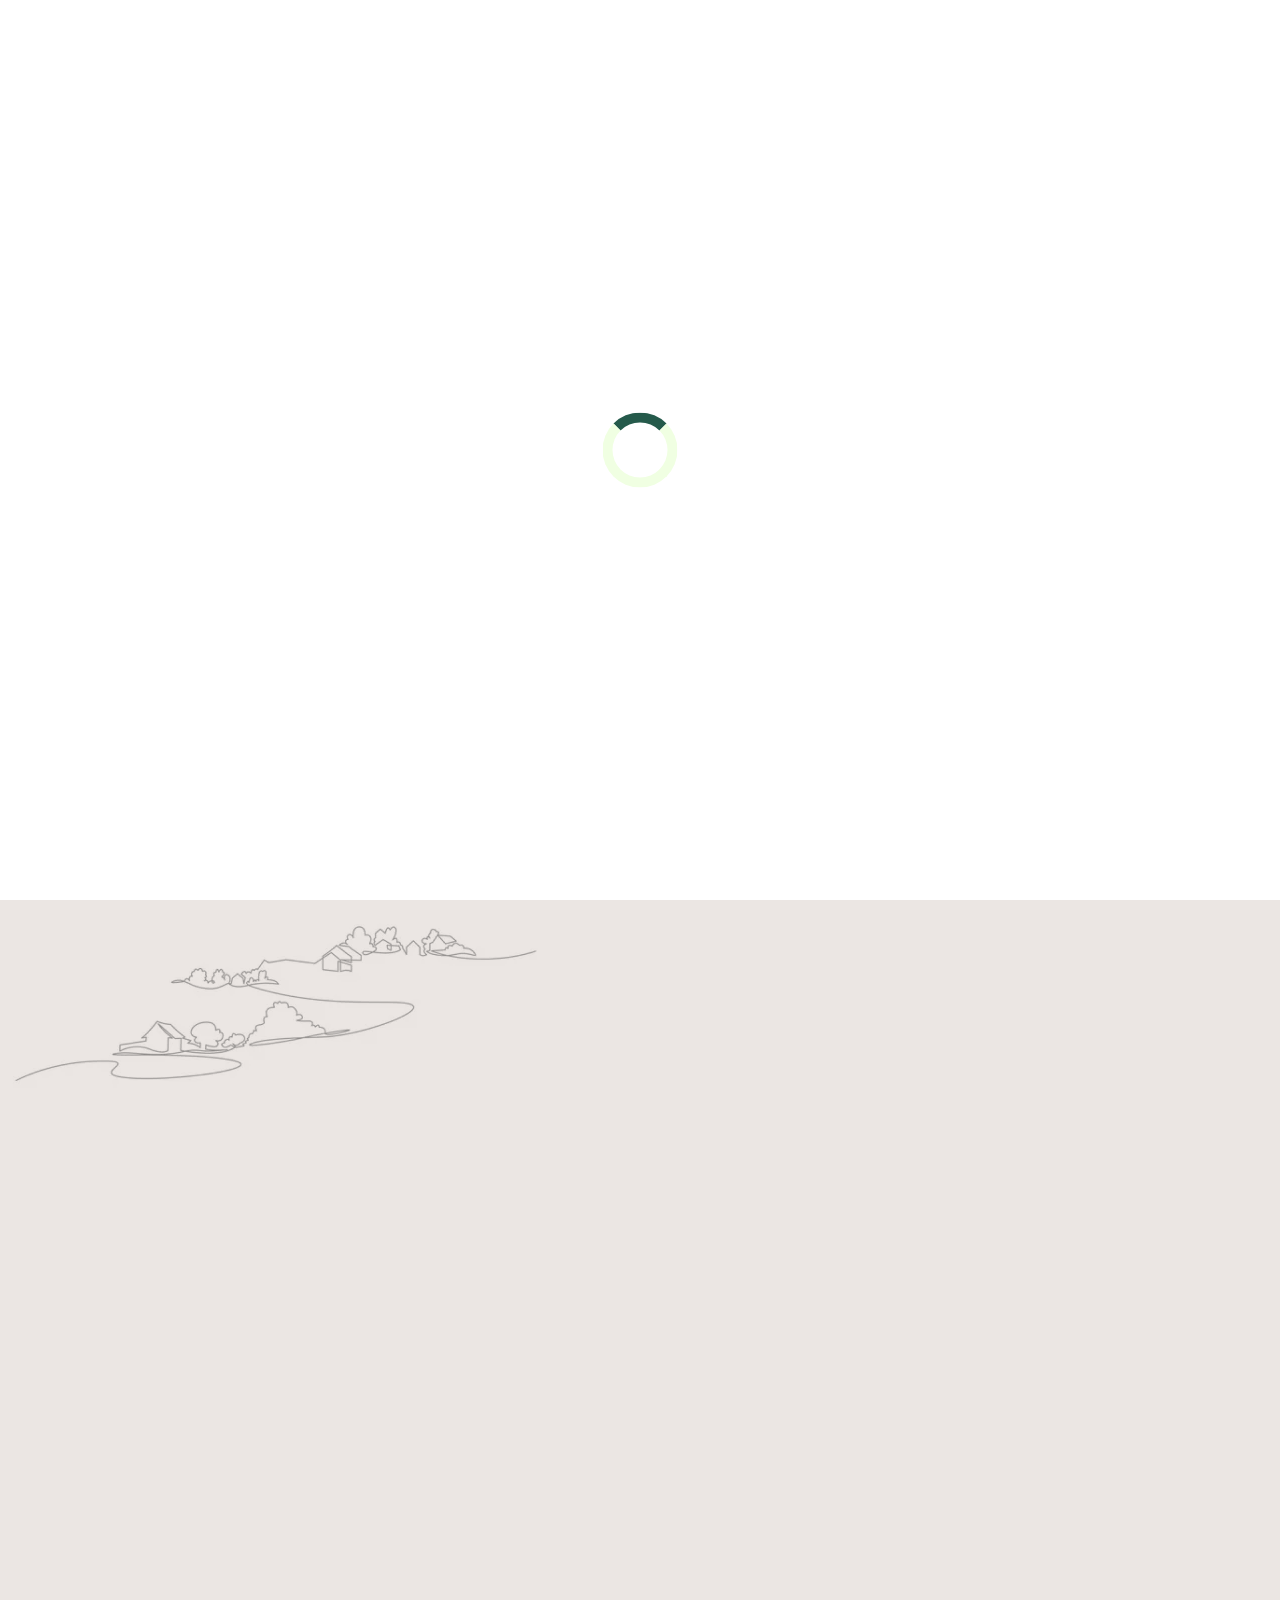
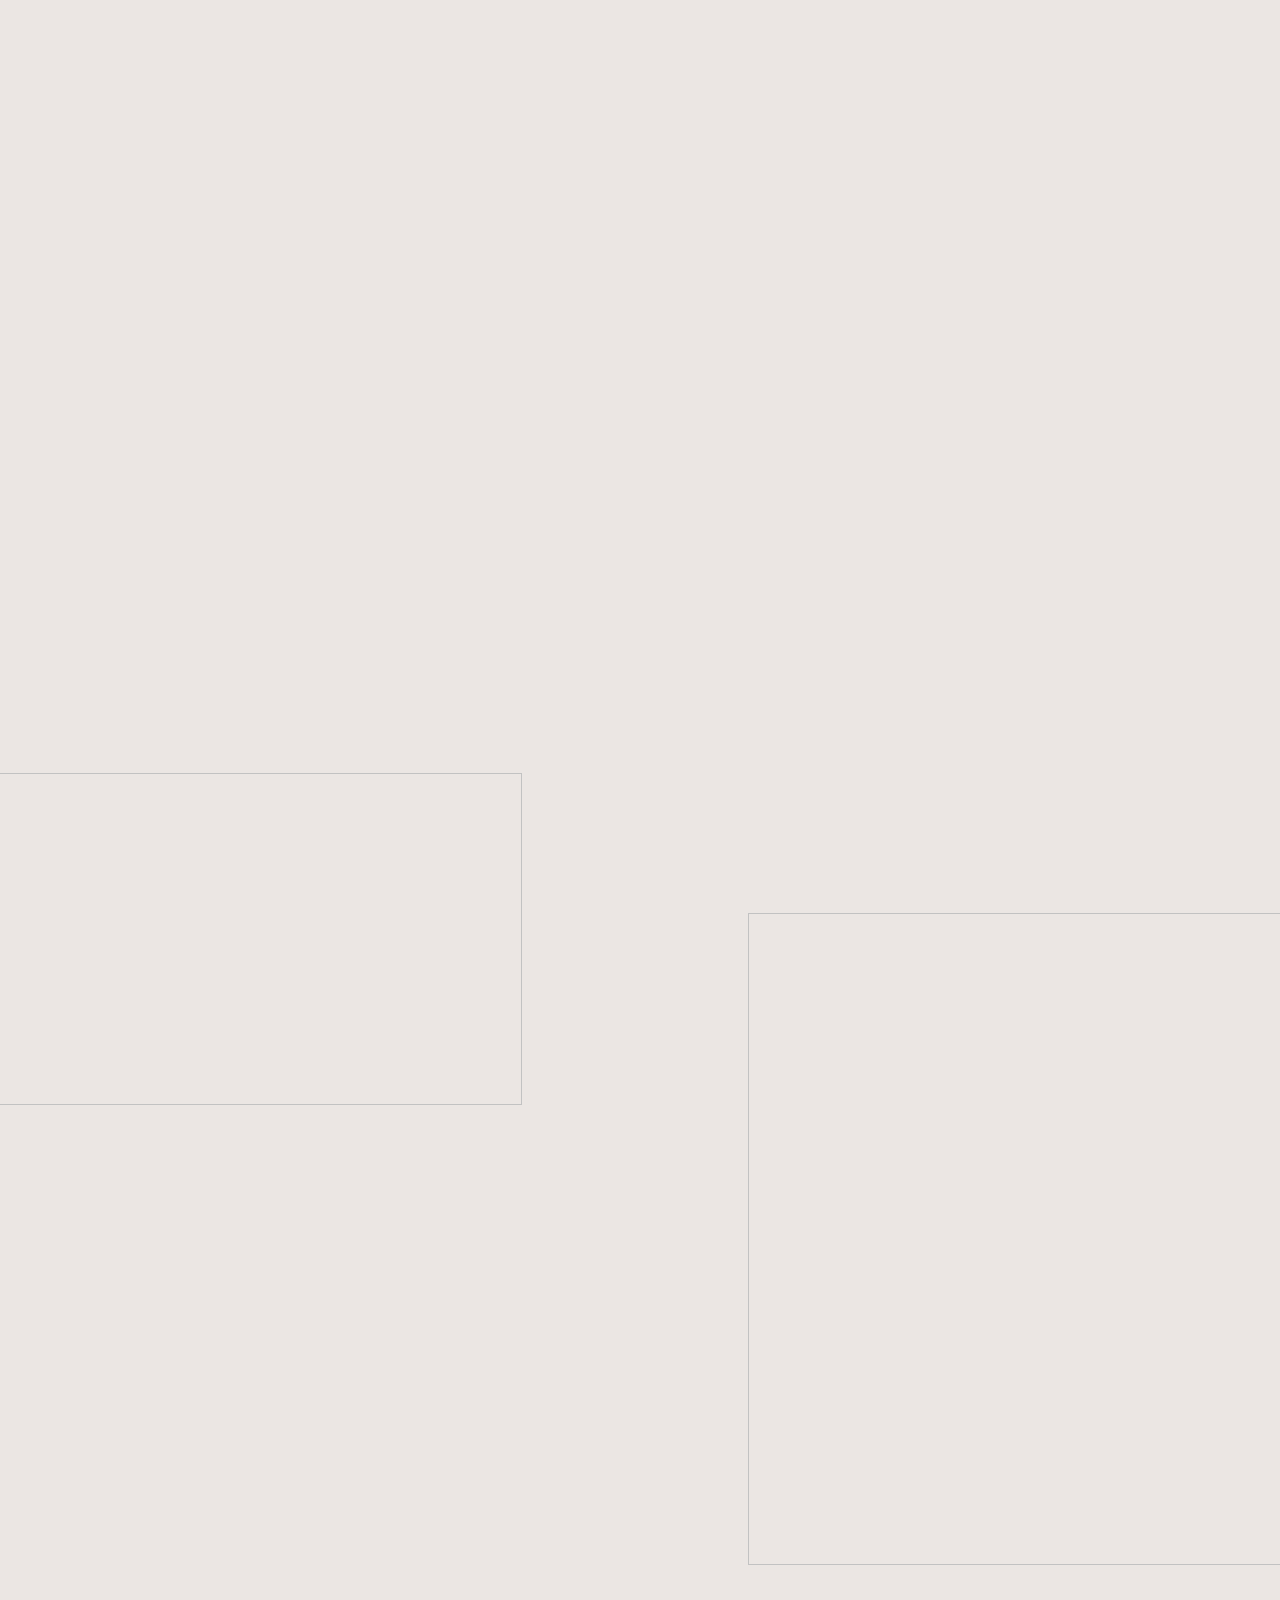
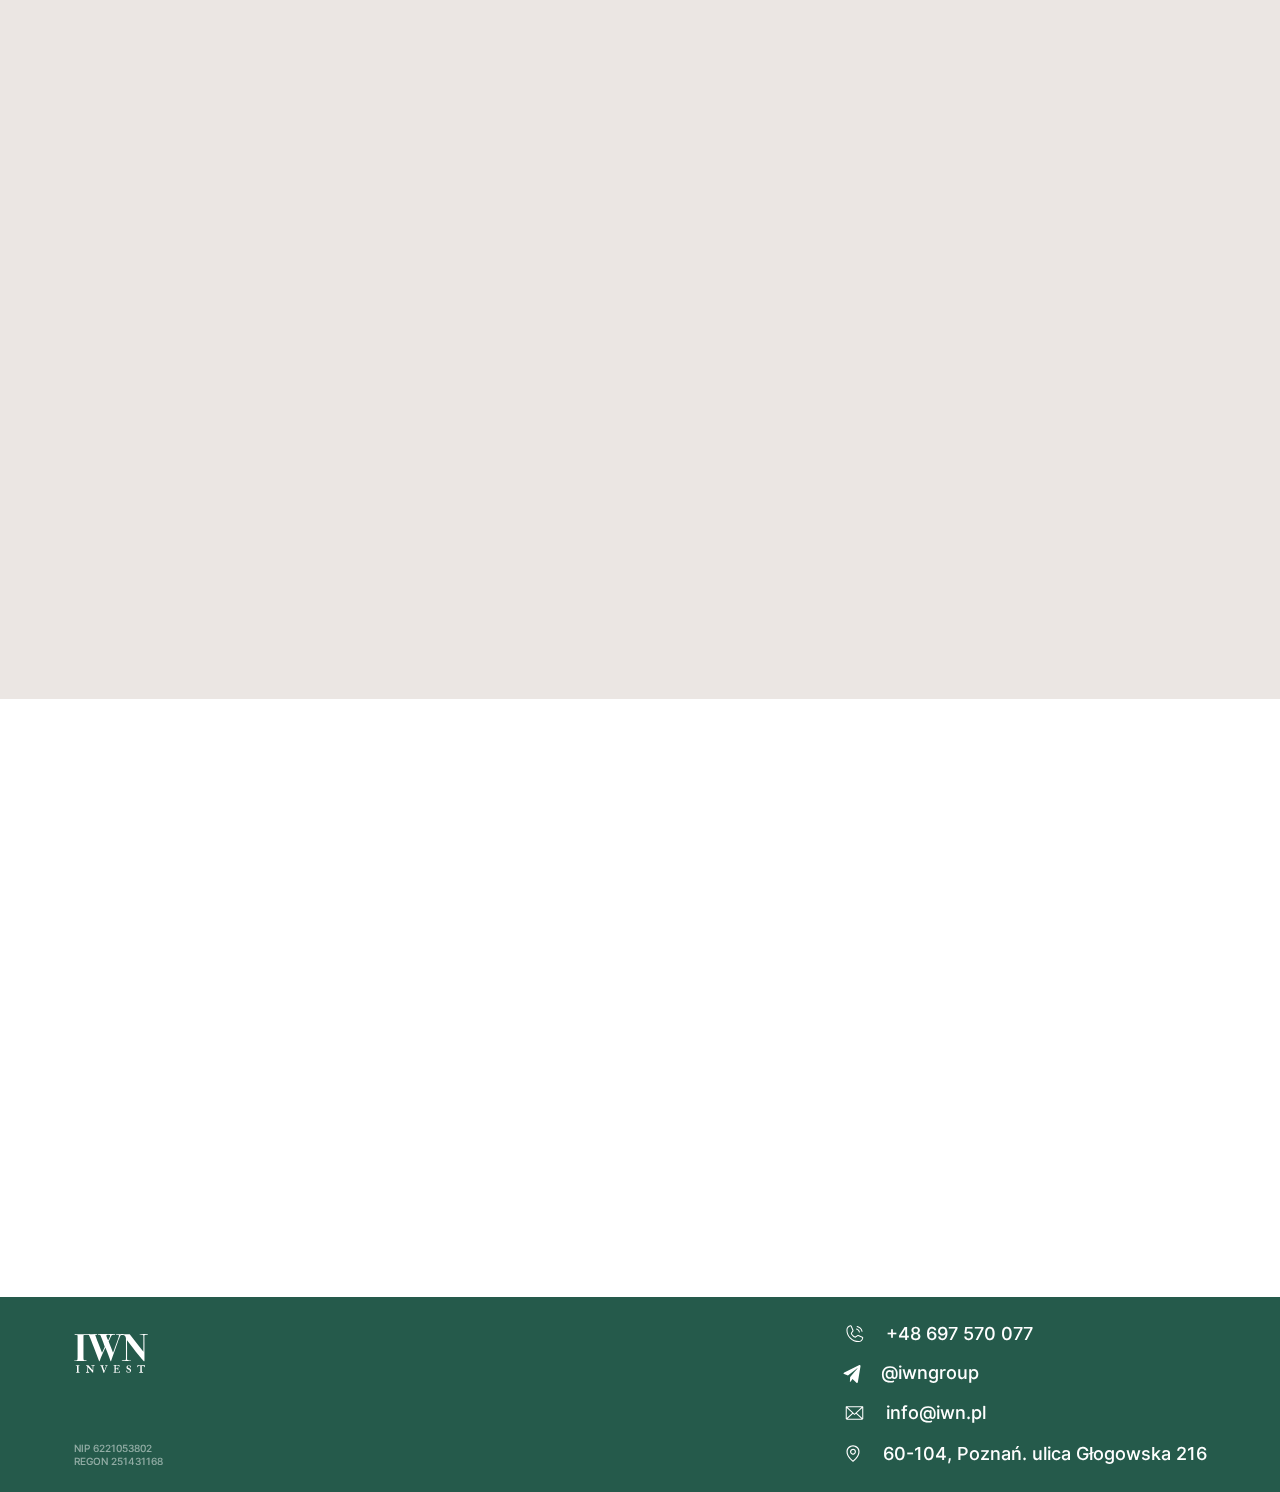
==== commit 902daa47: "update prod" ====
--- a/index.html
+++ b/index.html
@@ -9,19 +9,19 @@
 		type="image/x-icon"
 		href="https://genkogroup.pl/favicon.ico"
 	/> -->
-	<link rel="stylesheet" href="css/style.min.css?_v=20240318133131" />
+	<link rel="stylesheet" href="css/style.min.css?_v=20240325145556" />
 	<title>IWN INVEST</title>
 	<link
 		rel="stylesheet"
-		href="https://cdnjs.cloudflare.com/ajax/libs/animate.css/4.1.1/animate.min.css?_v=20240318133131"
+		href="https://cdnjs.cloudflare.com/ajax/libs/animate.css/4.1.1/animate.min.css?_v=20240325145556"
 	/>
 	<link
 		rel="stylesheet"
-		href="https://unpkg.com/swiper@8/swiper-bundle.min.css?_v=20240318133131"
+		href="https://unpkg.com/swiper@8/swiper-bundle.min.css?_v=20240325145556"
 	/>
 	<link
 		rel="stylesheet"
-		href="https://cdn.jsdelivr.net/npm/@fancyapps/ui@5.0/dist/fancybox/fancybox.css?_v=20240318133131"
+		href="https://cdn.jsdelivr.net/npm/@fancyapps/ui@5.0/dist/fancybox/fancybox.css?_v=20240325145556"
 	/>
 </head>
 
@@ -52,6 +52,37 @@
 				<li><a href="#section-contact-form" class="link">Kontakt</a></li>
 			</ul>
 		</nav>
+		<button class="button-burger" type="button">
+			<svg
+				xmlns="http://www.w3.org/2000/svg"
+				width="24"
+				height="24"
+				viewBox="0 0 24 24"
+				fill="none"
+			>
+				<path
+					d="M3 12H21"
+					stroke="white"
+					stroke-width="2"
+					stroke-linecap="round"
+					stroke-linejoin="round"
+				/>
+				<path
+					d="M3 6H21"
+					stroke="white"
+					stroke-width="2"
+					stroke-linecap="round"
+					stroke-linejoin="round"
+				/>
+				<path
+					d="M3 18H21"
+					stroke="white"
+					stroke-width="2"
+					stroke-linecap="round"
+					stroke-linejoin="round"
+				/>
+			</svg>
+		</button>
 	</div>
 </header>
 <a href="javascript: void(0)" class="link-arrow-top hidden">
@@ -65,6 +96,49 @@
 		<path d="M1 20L16 2L31 20" stroke="white" stroke-width="2" />
 	</svg>
 </a>
+<div class="mob-menu">
+	<div class="wrapper-menu">
+		<button class="button-close">
+			<svg
+				xmlns="http://www.w3.org/2000/svg"
+				width="18"
+				height="19"
+				viewBox="0 0 18 19"
+				fill="none"
+			>
+				<path
+					d="M17 1.40625L1 17.4063"
+					stroke="#fff"
+					stroke-width="2"
+					stroke-linecap="round"
+					stroke-linejoin="round"
+				/>
+				<path
+					d="M1 1.40625L17 17.4062"
+					stroke="#fff"
+					stroke-width="2"
+					stroke-linecap="round"
+					stroke-linejoin="round"
+				/>
+			</svg>
+		</button>
+		<ul class="nav-menu">
+			<li>
+				<a href="#section-about-us" class="link link-anchor">O firmie</a>
+			</li>
+			<li>
+				<a href="#section-services" class="link link-anchor">Dla właściciela</a>
+			</li>
+			<li>
+				<a href="#section-available-premises" class="link link-anchor"
+					>Dostępne lokale</a
+				>
+			</li>
+			<li><a href="#section-contact-form" class="link">Kontakt</a></li>
+		</ul>
+	</div>
+</div>
+
 
 		<main id="main">
 			<section class="section-slider">
@@ -190,7 +264,7 @@
 							</p>
 							<a
 								href="#section-contact-form"
-								class="button variant2 wow animate__zoomIn"
+								class="button button-desktop variant2 wow animate__zoomIn"
 								data-lang="block-description-company-title"
 								data-wow-duration="1s"
 								data-wow-delay="0s"
@@ -376,6 +450,13 @@
 									</p>
 								</div>
 							</div>
+								<a
+								href="#section-contact-form"
+								class="button button-mob variant2 wow animate__zoomIn"
+								data-lang="block-description-company-title"
+								data-wow-duration="1s"
+								data-wow-delay="0s"
+								>Skontaktuj się</a
 						</div>
 					</div>
 				</div>
@@ -698,6 +779,6 @@
 	</div>
 </footer>
 
-		<script src="js/app.min.js?_v=20240318133131"></script>
+		<script src="js/app.min.js?_v=20240325145556"></script>
 	</body>
 </html>
--- a/css/style.min.css
+++ b/css/style.min.css
@@ -1 +1 @@
-@font-face{font-family:InterMedium;font-display:swap;src:url(../fonts/Inter-Medium.woff2) format("woff2"),url(../fonts/Inter-Medium.woff) format("woff");font-weight:500;font-style:normal}@font-face{font-family:InterRegular;font-display:swap;src:url(../fonts/Inter-Regular.woff2) format("woff2"),url(../fonts/Inter-Regular.woff) format("woff");font-weight:400;font-style:normal}@font-face{font-family:TimesNewRomanBold;font-display:swap;src:url(../fonts/Times-New-Roman-Bold.woff2) format("woff2"),url(../fonts/Times-New-Roman-Bold.woff) format("woff");font-weight:400;font-style:normal}@font-face{font-family:InterSemiBold;font-display:swap;src:url(../fonts/Inter-SemiBold.woff2) format("woff2"),url(../fonts/Inter-SemiBold.woff) format("woff");font-weight:600;font-style:normal}#header{position:absolute;left:0;right:0;top:20px}#header .container{display:-webkit-box;display:-ms-flexbox;display:flex;-webkit-box-pack:justify;-ms-flex-pack:justify;justify-content:space-between;-webkit-box-align:end;-ms-flex-align:end;align-items:flex-end}#header .container .logo{display:-webkit-box;display:-ms-flexbox;display:flex}#header .container .navigation .menu{display:-webkit-box;display:-ms-flexbox;display:flex;-webkit-box-align:center;-ms-flex-align:center;align-items:center;gap:0 50px}#footer{background-color:#255a4b;padding:25px 0}#footer .container{padding:0 33.5px;display:-webkit-box;display:-ms-flexbox;display:flex;-webkit-box-align:stretch;-ms-flex-align:stretch;align-items:stretch;-webkit-box-pack:justify;-ms-flex-pack:justify;justify-content:space-between}#footer .container .footer-logo{display:-webkit-box;display:-ms-flexbox;display:flex;-webkit-box-orient:vertical;-webkit-box-direction:normal;-ms-flex-direction:column;flex-direction:column;-webkit-box-pack:justify;-ms-flex-pack:justify;justify-content:space-between}#footer .container .footer-logo .logo{display:-webkit-box;display:-ms-flexbox;display:flex;width:-webkit-fit-content;width:-moz-fit-content;width:fit-content}#footer .container .footer-logo .smallText{color:rgba(255,255,255,.5)}#footer .container .footer-logo .smallText:nth-child(2){margin-top:auto}#footer .container .footer-info{display:-webkit-box;display:-ms-flexbox;display:flex;-webkit-box-orient:vertical;-webkit-box-direction:normal;-ms-flex-direction:column;flex-direction:column;gap:15px}#footer .container .footer-info a{display:-webkit-box;display:-ms-flexbox;display:flex;-webkit-box-align:center;-ms-flex-align:center;align-items:center;font-family:InterMedium,sans-serif;width:-webkit-fit-content;width:-moz-fit-content;width:fit-content}#footer .container .footer-info a svg{margin-right:20px}#footer .container .footer-info p{display:-webkit-box;display:-ms-flexbox;display:flex;width:-webkit-fit-content;width:-moz-fit-content;width:fit-content;-webkit-box-align:center;-ms-flex-align:center;align-items:center;font-family:InterMedium,sans-serif;color:#fff}#footer .container .footer-info p svg{margin-right:20px}.section-contact-form{padding:30px 0 66px;position:relative;background-color:#fff}.section-contact-form .image{max-width:360px;left:34px;bottom:14px}.section-contact-form .container .h2{margin-bottom:24px}.section-contact-form .container .form{max-width:600px;margin:0 auto;width:100%;display:-webkit-box;display:-ms-flexbox;display:flex;-webkit-box-orient:vertical;-webkit-box-direction:normal;-ms-flex-direction:column;flex-direction:column;gap:24px;border:1px solid #e4e4e4;border-radius:30px;padding:23px 35px}.section-contact-form .container .form .smallText{width:330px}#catalog-page #header .container .logo{-webkit-filter:invert(1);filter:invert(1)}#catalog-page #header .container .link{color:#000}#catalog-page #header .container .link:hover{color:#fff}#catalog-page #main .section-available-premises{padding:136px 0 40px}#catalog-page #main .section-available-premises .container .h2{margin-bottom:120px}#catalog-page #main .section-available-premises .container:before{top:115px}#catalog-page #main .section-available-premises .container:after{top:265px}#cart-page #header .container .logo{-webkit-filter:invert(1);filter:invert(1)}#cart-page #header .container .link{color:#000}#cart-page #header .container .link:hover{color:#fff}#cart-page #main .section-information-cart{padding:136px 0 130px}#cart-page #main .section-information-cart .container{position:relative}#cart-page #main .section-information-cart .container .image{max-width:380px;bottom:-90px;right:0}#cart-page #main .section-information-cart .container .h2{margin-bottom:42px}#cart-page #main .section-information-cart .container .gallery{margin-bottom:42px;display:-webkit-box;display:-ms-flexbox;display:flex;-webkit-box-orient:horizontal;-webkit-box-direction:normal;-ms-flex-flow:row wrap;flex-flow:row wrap;-webkit-box-pack:justify;-ms-flex-pack:justify;justify-content:space-between;gap:42px 24px}#cart-page #main .section-information-cart .container .gallery .gallery-picture{display:-webkit-box;display:-ms-flexbox;display:flex;width:calc(33.3% - 16px)}#cart-page #main .section-information-cart .container .gallery .gallery-picture:first-child{width:100%;max-height:460px}#cart-page #main .section-information-cart .container .gallery .gallery-picture img{width:100%;border-radius:10px;-o-object-fit:cover;object-fit:cover}#cart-page #main .section-information-cart .container .description .normalText{margin-bottom:20px}#cart-page #main .section-information-cart .container .description>.h4{margin-bottom:20px;text-align:left}#cart-page #main .section-information-cart .container .description .item.mb{margin-bottom:20px}#cart-page #main .section-information-cart .container .description .item .largeText{margin-top:7px}#cart-page #main .section-information-cart .container .description .wrapper-item{display:-webkit-box;display:-ms-flexbox;display:flex;-webkit-box-align:stretch;-ms-flex-align:stretch;align-items:stretch;gap:78px;margin-bottom:20px}::-webkit-scrollbar{width:8px}::-webkit-scrollbar-track{background:#ddd}::-webkit-scrollbar-thumb{background:#022415}::-webkit-scrollbar-thumb:window-inactive{background:#022415}::-moz-selection{background:#ddd;color:#fff}::selection{background:#ddd;color:#fff}a,a:focus,button,button:focus,input,input:focus,textarea,textarea:focus{outline:0!important}:focus{outline:0!important;outline-offset:0!important}select,select:focus{outline:0!important}*{margin:0;padding:0;-webkit-box-sizing:border-box;box-sizing:border-box}body{position:relative;font-size:18px;line-height:27px;font-family:InterRegular,sans-serif,sans-serif;color:#000;background-color:#ebe6e3}#main{overflow-x:hidden}picture{display:-webkit-box;display:-ms-flexbox;display:flex;-webkit-box-pack:center;-ms-flex-pack:center;justify-content:center;width:100%}picture img{width:100%}button{cursor:pointer;border:none;background:0 0}input{border:1px solid #ddd;background-color:#fff;border-radius:10px;padding:17px 15px;width:100%;font-size:18px;line-height:27px;letter-spacing:1%;font-family:InterMedium,sans-serif;color:#000}input::-webkit-input-placeholder{color:#000;opacity:1}input::-moz-placeholder{color:#000;opacity:1}input:-ms-input-placeholder{color:#000;opacity:1}input::-ms-input-placeholder{color:#000;opacity:1}input::placeholder{color:#000;opacity:1}input:-ms-input-placeholder{color:#000}input::-ms-input-placeholder{color:#000}ul{list-style:none;margin:0;padding:0}h1,h2,h3,h4,h5,h6{text-align:center}.h1{font-size:60px;line-height:81px;color:#fff;font-family:TimesNewRomanBold,sans-serif}.h2{font-size:40px;line-height:54px;color:#000;font-family:TimesNewRomanBold,sans-serif}.h3{font-size:30px;line-height:40.5px;color:#000;font-family:TimesNewRomanBold,sans-serif}.h4{font-size:24px;line-height:32.4px;color:#000;font-family:TimesNewRomanBold,sans-serif}.h5{font-size:20px;line-height:27px;color:#000;font-family:TimesNewRomanBold,sans-serif}li{font-size:initial;line-height:initial}a{text-decoration:none}.link{font-size:18px;line-height:24.3px;color:#fff;font-family:TimesNewRomanBold,sans-serif;-webkit-transition:.5s all;-o-transition:.5s all;transition:.5s all}.link svg path{-webkit-transition:.5s all;-o-transition:.5s all;transition:.5s all}.link:hover{color:#022415}.link:hover svg path{fill:#022415}.largeText{font-size:24px;line-height:32.4px;font-family:InterSemiBold,sans-serif;color:#000}.normalText{font-size:18px;line-height:27px;font-family:InterRegular,sans-serif;letter-spacing:1%;color:#000}.littleText{font-size:16px;line-height:24px;font-family:InterMedium,sans-serif;letter-spacing:1%;color:#000}.smallText{font-size:10px;line-height:12.5px;font-family:InterMedium,sans-serif;letter-spacing:1%;color:#000}.button{font-size:16px;line-height:21.6px;padding:10px 20px;width:-webkit-fit-content;width:-moz-fit-content;width:fit-content;-webkit-transition:.5s all;-o-transition:.5s all;transition:.5s all;display:-webkit-box;display:-ms-flexbox;display:flex;font-family:InterMedium,sans-serif}.button.variant1{color:#000;background-color:#f0ffe2;border-radius:100px}.button.variant1:hover{color:#fff;background-color:#022415}.button.variant2{color:#fff;background-color:#255a4b;border-radius:100px}.button.variant2:hover{color:#000;background-color:#f0ffe2}.button.variant3{color:#fff;background-color:#022415;border-radius:10px}.button.variant3:hover{background-color:#255a4b}.hidden{display:none!important}.container{margin:0 auto;max-width:1200px;width:100%}.image{display:-webkit-box;display:-ms-flexbox;display:flex;position:absolute;width:100%}.image img{width:100%;mix-blend-mode:multiply}.link-arrow-top{width:50px;height:50px;border:none;border-radius:50%;background-color:#022415;outline:0;cursor:pointer;position:fixed;right:50px;bottom:50px;z-index:90;display:-webkit-box;display:-ms-flexbox;display:flex;-webkit-box-align:center;-ms-flex-align:center;align-items:center;-webkit-box-pack:center;-ms-flex-pack:center;justify-content:center;-webkit-transition:.5s all;-o-transition:.5s all;transition:.5s all}.link-arrow-top svg{width:20px}.link-arrow-top:hover{background-color:#255a4b}.preloader{position:fixed;left:0;top:0;width:100%;height:100%;background-color:#fff;z-index:1000;-webkit-transition:.5s all;-o-transition:.5s all;transition:.5s all;opacity:1;visibility:visible}.preloader__loader{width:75px;height:75px;border:10px solid #f0ffe2;position:absolute;border-radius:50%;border-top-color:#255a4b;left:50%;top:50%;-webkit-transform:translate(-50%,-50%);-ms-transform:translate(-50%,-50%);transform:translate(-50%,-50%);-webkit-animation:2s spin infinite linear;animation:2s spin infinite linear}.preloader.done{opacity:0;visibility:hidden}@-webkit-keyframes spin{from{-webkit-transform:translate(-50%,-50%) rotate(0);transform:translate(-50%,-50%) rotate(0)}to{-webkit-transform:translate(-50%,-50%) rotate(360deg);transform:translate(-50%,-50%) rotate(360deg)}}@keyframes spin{from{-webkit-transform:translate(-50%,-50%) rotate(0);transform:translate(-50%,-50%) rotate(0)}to{-webkit-transform:translate(-50%,-50%) rotate(360deg);transform:translate(-50%,-50%) rotate(360deg)}}.link-back{display:-webkit-box;display:-ms-flexbox;display:flex;position:absolute;left:0;z-index:1;top:20px}.section-available-premises .container{position:relative}.section-available-premises .container:before{content:"";position:absolute;width:600px;z-index:0;height:330px;left:-120px;top:80px;border:1px solid #c2c2c2}.section-available-premises .container:after{content:"";position:absolute;border:1px solid #c2c2c2;width:620px;height:650px;top:220px;z-index:0;right:-130px}.section-available-premises .container .content{position:relative;z-index:1;display:-webkit-box;display:-ms-flexbox;display:flex;-webkit-box-align:start;-ms-flex-align:start;align-items:flex-start;-webkit-box-pack:justify;-ms-flex-pack:justify;justify-content:space-between}.section-available-premises .container .content .column{width:calc(50% - 16px);display:-webkit-box;display:-ms-flexbox;display:flex;-webkit-box-orient:vertical;-webkit-box-direction:normal;-ms-flex-direction:column;flex-direction:column;gap:70px 0}.section-available-premises .container .content .column:last-child{padding-top:185px}.section-available-premises .container .content .column .cart{width:100%}.section-available-premises .container .content .column .cart p{display:-webkit-box;-webkit-line-clamp:3;text-align:left;-webkit-box-orient:vertical;overflow:hidden}.section-available-premises .container .content .column .cart:hover .picture img{-webkit-transform:scale(1.04);-ms-transform:scale(1.04);transform:scale(1.04)}.section-available-premises .container .content .column .cart .picture{display:-webkit-box;display:-ms-flexbox;display:flex;margin-bottom:15px}.section-available-premises .container .content .column .cart .picture img{width:100%;-webkit-transition:.5s all;-o-transition:.5s all;transition:.5s all}.section-available-premises .container .content .column .cart h3{text-align:left;margin-bottom:13px}.section-available-premises .container .button{margin:25px auto 0}#main-page #main .section-slider{padding-top:106px;height:100vh;background-color:#255a4b;display:-webkit-box;display:-ms-flexbox;display:flex;-webkit-box-align:center;-ms-flex-align:center;align-items:center}#main-page #main .section-slider .container{position:relative}#main-page #main .section-slider .container .slider-main-block{width:100%}#main-page #main .section-slider .container .slider-main-block .swiper-slide img{width:100%}#main-page #main .section-slider .container .h1{left:50%;-webkit-transform:translateX(-50%);-ms-transform:translateX(-50%);transform:translateX(-50%);z-index:10;bottom:100px;width:100%;position:absolute}#main-page #main .section-slider .container .button{margin:30px auto 0}#main-page #main .section-about-us{padding:30px 0 34px;position:relative}#main-page #main .section-about-us .image{max-width:532px;left:9px;top:0}#main-page #main .section-about-us .container{display:-webkit-box;display:-ms-flexbox;display:flex;-webkit-box-pack:center;-ms-flex-pack:center;justify-content:center}#main-page #main .section-about-us .container .content{max-width:820px;width:100%}#main-page #main .section-about-us .container .content .h2{margin-bottom:30px}#main-page #main .section-about-us .container .content .h4{margin-bottom:20px}#main-page #main .section-about-us .container .content .mb{margin-bottom:25px}#main-page #main .section-about-us .container .content p{text-align:center}#main-page #main .section-about-us .container .content .button{margin:20px auto 0}#main-page #main .section-services{padding:34px 0 30px}#main-page #main .section-services .container>.h2{margin-bottom:40px}#main-page #main .section-services .container .content{display:-webkit-box;display:-ms-flexbox;display:flex;-webkit-box-align:start;-ms-flex-align:start;align-items:flex-start;-webkit-box-pack:justify;-ms-flex-pack:justify;justify-content:space-between;gap:80px}#main-page #main .section-services .container .content .item{width:calc(50% - 50px)}#main-page #main .section-services .container .content .item:first-child{max-width:420px;width:100%}#main-page #main .section-services .container .content .item .h2{margin-bottom:16px}#main-page #main .section-services .container .content .item .button{margin-top:20px}#main-page #main .section-services .container .content .item .picture{display:-webkit-box;display:-ms-flexbox;display:flex}#main-page #main .section-services .container .content .item .picture img{mix-blend-mode:multiply;width:100%}#main-page #main .section-services .container .content .item .row-item{margin-bottom:15px;display:-webkit-box;display:-ms-flexbox;display:flex;-webkit-box-align:start;-ms-flex-align:start;align-items:flex-start;gap:30px}#main-page #main .section-services .container .content .item .row-item .check{height:50px;width:50px;min-width:50px;border-radius:50%;display:-webkit-box;display:-ms-flexbox;display:flex;-webkit-box-align:center;-ms-flex-align:center;align-items:center;background-color:#255a4b;-webkit-box-pack:center;-ms-flex-pack:center;justify-content:center}#main-page #main .section-services .container .content .item .row-item .check svg{width:20px}#main-page #main .section-services .container .content .item .row-item .description .h5{text-align:left;margin-bottom:8px}#main-page #main .section-services .container .content .item :last-child{margin-bottom:0}#main-page #main .section-available-premises{padding:30px 0 80px}#main-page #main .section-available-premises .container .h2{margin-bottom:85px}#main-page #main .section-available-premises .container .image{max-width:380px;right:90px;top:42px}+@font-face{font-family:InterMedium;font-display:swap;src:url(../fonts/Inter-Medium.woff2) format("woff2"),url(../fonts/Inter-Medium.woff) format("woff");font-weight:500;font-style:normal}@font-face{font-family:InterRegular;font-display:swap;src:url(../fonts/Inter-Regular.woff2) format("woff2"),url(../fonts/Inter-Regular.woff) format("woff");font-weight:400;font-style:normal}@font-face{font-family:TimesNewRomanBold;font-display:swap;src:url(../fonts/Times-New-Roman-Bold.woff2) format("woff2"),url(../fonts/Times-New-Roman-Bold.woff) format("woff");font-weight:400;font-style:normal}@font-face{font-family:InterSemiBold;font-display:swap;src:url(../fonts/Inter-SemiBold.woff2) format("woff2"),url(../fonts/Inter-SemiBold.woff) format("woff");font-weight:600;font-style:normal}#header{position:absolute;left:0;right:0;top:20px}#header .container{display:-webkit-box;display:-ms-flexbox;display:flex;-webkit-box-pack:justify;-ms-flex-pack:justify;justify-content:space-between;-webkit-box-align:end;-ms-flex-align:end;align-items:flex-end}#header .container .logo{display:-webkit-box;display:-ms-flexbox;display:flex}#header .container .navigation .menu{display:-webkit-box;display:-ms-flexbox;display:flex;-webkit-box-align:center;-ms-flex-align:center;align-items:center;gap:0 50px}#header .container .button-burger{display:none;-webkit-box-align:center;-ms-flex-align:center;align-items:center;-webkit-box-pack:center;-ms-flex-pack:center;justify-content:center;width:24px;height:24px}#footer{background-color:#255a4b;padding:25px 0}#footer .container{padding:0 33.5px;display:-webkit-box;display:-ms-flexbox;display:flex;-webkit-box-align:stretch;-ms-flex-align:stretch;align-items:stretch;-webkit-box-pack:justify;-ms-flex-pack:justify;justify-content:space-between}#footer .container .footer-logo{display:-webkit-box;display:-ms-flexbox;display:flex;-webkit-box-orient:vertical;-webkit-box-direction:normal;-ms-flex-direction:column;flex-direction:column;-webkit-box-pack:justify;-ms-flex-pack:justify;justify-content:space-between}#footer .container .footer-logo .logo{display:-webkit-box;display:-ms-flexbox;display:flex;width:-webkit-fit-content;width:-moz-fit-content;width:fit-content}#footer .container .footer-logo .smallText{color:rgba(255,255,255,.5)}#footer .container .footer-logo .smallText:nth-child(2){margin-top:auto}#footer .container .footer-info{display:-webkit-box;display:-ms-flexbox;display:flex;-webkit-box-orient:vertical;-webkit-box-direction:normal;-ms-flex-direction:column;flex-direction:column;gap:15px}#footer .container .footer-info a{display:-webkit-box;display:-ms-flexbox;display:flex;-webkit-box-align:center;-ms-flex-align:center;align-items:center;font-family:InterMedium,sans-serif;width:-webkit-fit-content;width:-moz-fit-content;width:fit-content}#footer .container .footer-info a svg{margin-right:20px}#footer .container .footer-info p{display:-webkit-box;display:-ms-flexbox;display:flex;width:-webkit-fit-content;width:-moz-fit-content;width:fit-content;-webkit-box-align:center;-ms-flex-align:center;align-items:center;font-family:InterMedium,sans-serif;color:#fff}#footer .container .footer-info p svg{margin-right:20px}.section-contact-form{padding:30px 0 66px;position:relative;background-color:#fff}.section-contact-form .image{max-width:360px;left:34px;bottom:14px}.section-contact-form .container .h2{margin-bottom:24px}.section-contact-form .container .form{max-width:600px;margin:0 auto;width:100%;display:-webkit-box;display:-ms-flexbox;display:flex;-webkit-box-orient:vertical;-webkit-box-direction:normal;-ms-flex-direction:column;flex-direction:column;gap:24px;border:1px solid #e4e4e4;border-radius:30px;padding:23px 35px}.section-contact-form .container .form .smallText{width:330px}#catalog-page #header .container .button-burger svg path,#catalog-page #header .container .button-close svg path{stroke:#000}#catalog-page #header .container .logo{-webkit-filter:invert(1);filter:invert(1)}#catalog-page #header .container .link{color:#000}#catalog-page #header .container .link:hover{color:#fff}#catalog-page #main .section-available-premises{padding:136px 0 40px}#catalog-page #main .section-available-premises .container .h2{margin-bottom:120px}#catalog-page #main .section-available-premises .container:before{top:115px}#catalog-page #main .section-available-premises .container:after{top:265px}#cart-page #header .container .button-burger svg path,#cart-page #header .container .button-close svg path{stroke:#000}#cart-page #header .container .logo{-webkit-filter:invert(1);filter:invert(1)}#cart-page #header .container .link{color:#000}#cart-page #header .container .link:hover{color:#fff}#cart-page #main .section-information-cart{padding:136px 0 130px}#cart-page #main .section-information-cart .container{position:relative}#cart-page #main .section-information-cart .container .image{max-width:380px;bottom:-90px;right:0}#cart-page #main .section-information-cart .container .h2{margin-bottom:42px}#cart-page #main .section-information-cart .container .gallery{margin-bottom:42px;display:-webkit-box;display:-ms-flexbox;display:flex;-webkit-box-orient:horizontal;-webkit-box-direction:normal;-ms-flex-flow:row wrap;flex-flow:row wrap;-webkit-box-pack:justify;-ms-flex-pack:justify;justify-content:space-between;gap:42px 24px}#cart-page #main .section-information-cart .container .gallery .gallery-picture{display:-webkit-box;display:-ms-flexbox;display:flex;width:calc(33.3% - 16px)}#cart-page #main .section-information-cart .container .gallery .gallery-picture:first-child{width:100%;max-height:460px}#cart-page #main .section-information-cart .container .gallery .gallery-picture img{width:100%;border-radius:10px;-o-object-fit:cover;object-fit:cover}#cart-page #main .section-information-cart .container .description .normalText{margin-bottom:20px}#cart-page #main .section-information-cart .container .description>.h4{margin-bottom:20px;text-align:left}#cart-page #main .section-information-cart .container .description .item.mb{margin-bottom:20px}#cart-page #main .section-information-cart .container .description .item .largeText{margin-top:7px}#cart-page #main .section-information-cart .container .description .wrapper-item{display:-webkit-box;display:-ms-flexbox;display:flex;-webkit-box-align:stretch;-ms-flex-align:stretch;align-items:stretch;gap:78px;margin-bottom:20px}::-webkit-scrollbar{width:8px}::-webkit-scrollbar-track{background:#ddd}::-webkit-scrollbar-thumb{background:#022415}::-webkit-scrollbar-thumb:window-inactive{background:#022415}::-moz-selection{background:#ddd;color:#fff}::selection{background:#ddd;color:#fff}a,a:focus,button,button:focus,input,input:focus,textarea,textarea:focus{outline:0!important}:focus{outline:0!important;outline-offset:0!important}select,select:focus{outline:0!important}*{margin:0;padding:0;-webkit-box-sizing:border-box;box-sizing:border-box}body{position:relative;font-size:18px;line-height:27px;font-family:InterRegular,sans-serif,sans-serif;color:#000;background-color:#ebe6e3}#main{overflow-x:hidden}picture{display:-webkit-box;display:-ms-flexbox;display:flex;-webkit-box-pack:center;-ms-flex-pack:center;justify-content:center;width:100%}picture img{width:100%}button{cursor:pointer;border:none;background:0 0}input{border:1px solid #ddd;background-color:#fff;border-radius:10px;padding:17px 15px;width:100%;font-size:18px;line-height:27px;letter-spacing:1%;font-family:InterMedium,sans-serif;color:#000}input::-webkit-input-placeholder{color:#000;opacity:1}input::-moz-placeholder{color:#000;opacity:1}input:-ms-input-placeholder{color:#000;opacity:1}input::-ms-input-placeholder{color:#000;opacity:1}input::placeholder{color:#000;opacity:1}input:-ms-input-placeholder{color:#000}input::-ms-input-placeholder{color:#000}ul{list-style:none;margin:0;padding:0}h1,h2,h3,h4,h5,h6{text-align:center}.h1{font-size:60px;line-height:81px;color:#fff;font-family:TimesNewRomanBold,sans-serif}.h2{font-size:40px;line-height:54px;color:#000;font-family:TimesNewRomanBold,sans-serif}.h3{font-size:30px;line-height:40.5px;color:#000;font-family:TimesNewRomanBold,sans-serif}.h4{font-size:24px;line-height:32.4px;color:#000;font-family:TimesNewRomanBold,sans-serif}.h5{font-size:20px;line-height:27px;color:#000;font-family:TimesNewRomanBold,sans-serif}li{font-size:initial;line-height:initial}a{text-decoration:none}.link{font-size:18px;line-height:24.3px;color:#fff;font-family:TimesNewRomanBold,sans-serif;-webkit-transition:.5s all;-o-transition:.5s all;transition:.5s all}.link svg path{-webkit-transition:.5s all;-o-transition:.5s all;transition:.5s all}.link:hover{color:#022415}.link:hover svg path{fill:#022415}.largeText{font-size:24px;line-height:32.4px;font-family:InterSemiBold,sans-serif;color:#000}.normalText{font-size:18px;line-height:27px;font-family:InterRegular,sans-serif;letter-spacing:1%;color:#000}.littleText{font-size:16px;line-height:24px;font-family:InterMedium,sans-serif;letter-spacing:1%;color:#000}.smallText{font-size:10px;line-height:12.5px;font-family:InterMedium,sans-serif;letter-spacing:1%;color:#000}.button{font-size:16px;line-height:21.6px;padding:10px 20px;width:-webkit-fit-content;width:-moz-fit-content;width:fit-content;-webkit-transition:.5s all;-o-transition:.5s all;transition:.5s all;display:-webkit-box;display:-ms-flexbox;display:flex;font-family:InterMedium,sans-serif}.button.variant1{color:#000;background-color:#f0ffe2;border-radius:100px}.button.variant1:hover{color:#fff;background-color:#022415}.button.variant2{color:#fff;background-color:#255a4b;border-radius:100px}.button.variant2:hover{color:#000;background-color:#f0ffe2}.button.variant3{color:#fff;background-color:#022415;border-radius:10px}.button.variant3:hover{background-color:#255a4b}.hidden{display:none!important}.container{margin:0 auto;max-width:1200px;width:100%}.image{display:-webkit-box;display:-ms-flexbox;display:flex;position:absolute;width:100%}.image img{width:100%;mix-blend-mode:multiply}.link-arrow-top{width:50px;height:50px;border:none;border-radius:50%;background-color:#022415;outline:0;cursor:pointer;position:fixed;right:50px;bottom:50px;z-index:90;display:-webkit-box;display:-ms-flexbox;display:flex;-webkit-box-align:center;-ms-flex-align:center;align-items:center;-webkit-box-pack:center;-ms-flex-pack:center;justify-content:center;-webkit-transition:.5s all;-o-transition:.5s all;transition:.5s all}.link-arrow-top svg{width:20px}.link-arrow-top:hover{background-color:#255a4b}.preloader{position:fixed;left:0;top:0;width:100%;height:100%;background-color:#fff;z-index:1000;-webkit-transition:.5s all;-o-transition:.5s all;transition:.5s all;opacity:1;visibility:visible}.preloader__loader{width:75px;height:75px;border:10px solid #f0ffe2;position:absolute;border-radius:50%;border-top-color:#255a4b;left:50%;top:50%;-webkit-transform:translate(-50%,-50%);-ms-transform:translate(-50%,-50%);transform:translate(-50%,-50%);-webkit-animation:2s spin infinite linear;animation:2s spin infinite linear}.preloader.done{opacity:0;visibility:hidden}@-webkit-keyframes spin{from{-webkit-transform:translate(-50%,-50%) rotate(0);transform:translate(-50%,-50%) rotate(0)}to{-webkit-transform:translate(-50%,-50%) rotate(360deg);transform:translate(-50%,-50%) rotate(360deg)}}@keyframes spin{from{-webkit-transform:translate(-50%,-50%) rotate(0);transform:translate(-50%,-50%) rotate(0)}to{-webkit-transform:translate(-50%,-50%) rotate(360deg);transform:translate(-50%,-50%) rotate(360deg)}}.link-back{display:-webkit-box;display:-ms-flexbox;display:flex;position:absolute;left:0;z-index:1;top:20px}.section-available-premises .container{position:relative}.section-available-premises .container:before{content:"";position:absolute;width:600px;z-index:0;height:330px;left:-120px;top:80px;border:1px solid #c2c2c2}.section-available-premises .container:after{content:"";position:absolute;border:1px solid #c2c2c2;width:620px;height:650px;top:220px;z-index:0;right:-130px}.section-available-premises .container .content{position:relative;z-index:1;display:-webkit-box;display:-ms-flexbox;display:flex;-webkit-box-align:start;-ms-flex-align:start;align-items:flex-start;-webkit-box-pack:justify;-ms-flex-pack:justify;justify-content:space-between}.section-available-premises .container .content .column{width:calc(50% - 16px);display:-webkit-box;display:-ms-flexbox;display:flex;-webkit-box-orient:vertical;-webkit-box-direction:normal;-ms-flex-direction:column;flex-direction:column;gap:70px 0}.section-available-premises .container .content .column:last-child{padding-top:185px}.section-available-premises .container .content .column .cart{width:100%}.section-available-premises .container .content .column .cart p{display:-webkit-box;-webkit-line-clamp:3;text-align:left;-webkit-box-orient:vertical;overflow:hidden}.section-available-premises .container .content .column .cart:hover .picture img{-webkit-transform:scale(1.04);-ms-transform:scale(1.04);transform:scale(1.04)}.section-available-premises .container .content .column .cart .picture{display:-webkit-box;display:-ms-flexbox;display:flex;margin-bottom:15px}.section-available-premises .container .content .column .cart .picture img{width:100%;border-radius:10px;-webkit-transition:.5s all;-o-transition:.5s all;transition:.5s all}.section-available-premises .container .content .column .cart h3{text-align:left;margin-bottom:13px}.section-available-premises .container .button{margin:25px auto 0}.mob-menu{position:fixed;opacity:0;z-index:-100;right:0;top:0;bottom:0;left:0;-webkit-transition:.5s all;-o-transition:.5s all;transition:.5s all;display:-webkit-box;display:-ms-flexbox;display:flex;-webkit-box-align:stretch;-ms-flex-align:stretch;align-items:stretch;-webkit-box-pack:end;-ms-flex-pack:end;justify-content:flex-end;background-color:rgba(0,0,0,.3)}.mob-menu.active{opacity:1;z-index:100}.mob-menu.active .wrapper-menu{-webkit-transform:translateX(0);-ms-transform:translateX(0);transform:translateX(0)}.mob-menu .wrapper-menu{background-color:#022415;padding:58px 29px 38px;width:-webkit-max-content;width:-moz-max-content;width:max-content;-webkit-transition:.5s all;-o-transition:.5s all;transition:.5s all;-webkit-transform:translateX(100%);-ms-transform:translateX(100%);transform:translateX(100%);z-index:100;position:relative}.mob-menu .wrapper-menu .button-close{position:absolute;right:20px;top:20px}.mob-menu .wrapper-menu .contact-us{margin-bottom:40px}.mob-menu .wrapper-menu .nav-menu li{text-align:center;margin-bottom:40px}.mob-menu .wrapper-menu .nav-menu li .link{color:#fff}#main-page #main .section-slider{padding-top:106px;height:100vh;background-color:#255a4b;display:-webkit-box;display:-ms-flexbox;display:flex;-webkit-box-align:center;-ms-flex-align:center;align-items:center}#main-page #main .section-slider .container{position:relative}#main-page #main .section-slider .container .slider-main-block{width:100%}#main-page #main .section-slider .container .slider-main-block .swiper-slide img{width:100%;border-radius:10px}#main-page #main .section-slider .container .h1{left:50%;-webkit-transform:translateX(-50%);-ms-transform:translateX(-50%);transform:translateX(-50%);z-index:10;bottom:100px;width:100%;position:absolute}#main-page #main .section-slider .container .button{margin:30px auto 0}#main-page #main .section-about-us{padding:30px 0 34px;position:relative}#main-page #main .section-about-us .image{max-width:532px;left:9px;top:0}#main-page #main .section-about-us .container{display:-webkit-box;display:-ms-flexbox;display:flex;-webkit-box-pack:center;-ms-flex-pack:center;justify-content:center}#main-page #main .section-about-us .container .content{max-width:820px;width:100%}#main-page #main .section-about-us .container .content .h2{margin-bottom:30px}#main-page #main .section-about-us .container .content .h4{margin-bottom:20px}#main-page #main .section-about-us .container .content .mb{margin-bottom:25px}#main-page #main .section-about-us .container .content p{text-align:center}#main-page #main .section-about-us .container .content .button{margin:20px auto 0}#main-page #main .section-services{padding:34px 0 30px}#main-page #main .section-services .container>.h2{margin-bottom:40px}#main-page #main .section-services .container .content{display:-webkit-box;display:-ms-flexbox;display:flex;-webkit-box-align:start;-ms-flex-align:start;align-items:flex-start;-webkit-box-pack:justify;-ms-flex-pack:justify;justify-content:space-between;gap:80px}#main-page #main .section-services .container .content .item{width:calc(50% - 50px)}#main-page #main .section-services .container .content .item:first-child{max-width:420px;width:100%}#main-page #main .section-services .container .content .item .h2{margin-bottom:16px}#main-page #main .section-services .container .content .item .button{margin-top:20px}#main-page #main .section-services .container .content .item .picture{display:-webkit-box;display:-ms-flexbox;display:flex}#main-page #main .section-services .container .content .item .picture img{mix-blend-mode:multiply;width:100%}#main-page #main .section-services .container .content .item .row-item{margin-bottom:15px;display:-webkit-box;display:-ms-flexbox;display:flex;-webkit-box-align:start;-ms-flex-align:start;align-items:flex-start;gap:30px}#main-page #main .section-services .container .content .item .row-item .check{height:50px;width:50px;min-width:50px;border-radius:50%;display:-webkit-box;display:-ms-flexbox;display:flex;-webkit-box-align:center;-ms-flex-align:center;align-items:center;background-color:#255a4b;-webkit-box-pack:center;-ms-flex-pack:center;justify-content:center}#main-page #main .section-services .container .content .item .row-item .check svg{width:20px}#main-page #main .section-services .container .content .item .row-item .description .h5{text-align:left;margin-bottom:8px}#main-page #main .section-services .container .content .item :last-child{margin-bottom:0}#main-page #main .section-available-premises{padding:30px 0 80px}#main-page #main .section-available-premises .container .h2{margin-bottom:85px}#main-page #main .section-available-premises .container .image{max-width:380px;right:90px;top:42px}@media screen and (max-width:1239px){.section-contact-form .image{max-width:230px;left:20px}.h1{font-size:50px;line-height:71px}.container{max-width:calc(100% - 40px);width:100%}#main-page #main .section-about-us .image{width:350px}#main-page #main .section-services .container .content{gap:40px}#main-page #main .section-services .container .content .item{width:calc(50% - 20px)}#main-page #main .section-services .container .content .item:first-child{max-width:initial;width:calc(50% - 20px)}#main-page #main .section-services .container .content .item .button-mob{display:none}#main-page #main .section-services .container .content .item .row-item{gap:16px}#main-page #main .section-services .container .content .item .row-item .check{height:40px;width:40px;min-width:40px;border-radius:50%}#main-page #main .section-services .container .content .item .row-item .check svg{width:16px}#main-page #main .section-available-premises .container .h2{margin-bottom:50px}#main-page #main .section-available-premises .container .image{max-width:300px;right:60px;top:80px}}@media screen and (max-width:1023px){.section-contact-form .image{display:none}.section-available-premises .container:before{content:none}.section-available-premises .container:after{content:none}#main-page #main .section-about-us .image{top:30px;width:280px}}@media screen and (max-width:767px){#header{top:16px}#header .container{-webkit-box-align:center;-ms-flex-align:center;align-items:center}#header .container .logo{width:49px}#header .container .logo img{width:100%}#header .container .navigation{display:none}#header .container .button-burger{display:-webkit-box;display:-ms-flexbox;display:flex}.section-contact-form .container .form{gap:24px;border-radius:10px;padding:23px 15px}.section-contact-form .container .form .smallText{width:auto}#catalog-page #main .section-available-premises{padding:92px 0 40px}#catalog-page #main .section-available-premises .container .h2{margin-bottom:30px}#catalog-page #main .section-available-premises .container:after,#catalog-page #main .section-available-premises .container:before{content:non}#catalog-page #main .section-available-premises .container .content{-webkit-box-orient:vertical;-webkit-box-direction:normal;-ms-flex-direction:column;flex-direction:column}#cart-page #main .section-information-cart{padding:92px 0 60px}#cart-page #main .section-information-cart .container{position:relative}#cart-page #main .section-information-cart .container .image{max-width:290px;bottom:-50px;right:-90px}#cart-page #main .section-information-cart .container .h2{margin-bottom:30px}#cart-page #main .section-information-cart .container .gallery{margin-bottom:30px;gap:13px 6px}#cart-page #main .section-information-cart .container .gallery .gallery-picture{width:calc(33.3% - 4px)}#cart-page #main .section-information-cart .container .description h4{margin-bottom:15px}#cart-page #main .section-information-cart .container .description .wrapper-item{gap:20px;margin-bottom:20px;-webkit-box-orient:vertical;-webkit-box-direction:normal;-ms-flex-direction:column;flex-direction:column}input{font-size:16px;line-height:24px}.h1{font-size:30px;line-height:40.5px}.h2{font-size:25px;line-height:34px}.h3{font-size:20px;line-height:27px}.h4{font-size:25px;line-height:34px}.largeText{font-size:20px;line-height:27px}.normalText{font-size:16px;line-height:24px}.link-back{top:-20px;width:50px}.section-available-premises .container .content{-webkit-box-orient:vertical;-webkit-box-direction:normal;-ms-flex-direction:column;flex-direction:column}.section-available-premises .container .content .column{gap:30px;width:100%}.section-available-premises .container .content .column:last-child{padding-top:30px}#main-page #main .section-slider{height:auto;padding-top:82px;padding-bottom:21px}#main-page #main .section-slider .container .button{margin-top:15px}#main-page #main .section-slider .container .h1{bottom:66px}#main-page #main .section-about-us .image{left:-50px;width:250px}#main-page #main .section-services .container .content{-webkit-box-orient:vertical;-webkit-box-direction:normal;-ms-flex-direction:column;flex-direction:column}#main-page #main .section-services .container .content .item{width:100%}#main-page #main .section-services .container .content .item:first-child{width:100%}#main-page #main .section-services .container .content .item .button-desktop{display:none}#main-page #main .section-services .container .content .item .button-mob{display:block;margin-left:auto;margin-right:auto}#main-page #main .section-services .container .content .item h2{text-align:center}#main-page #main .section-available-premises .container .h2{margin-bottom:170px}#main-page #main .section-available-premises .container .image{width:250px;top:50px;right:70px}}